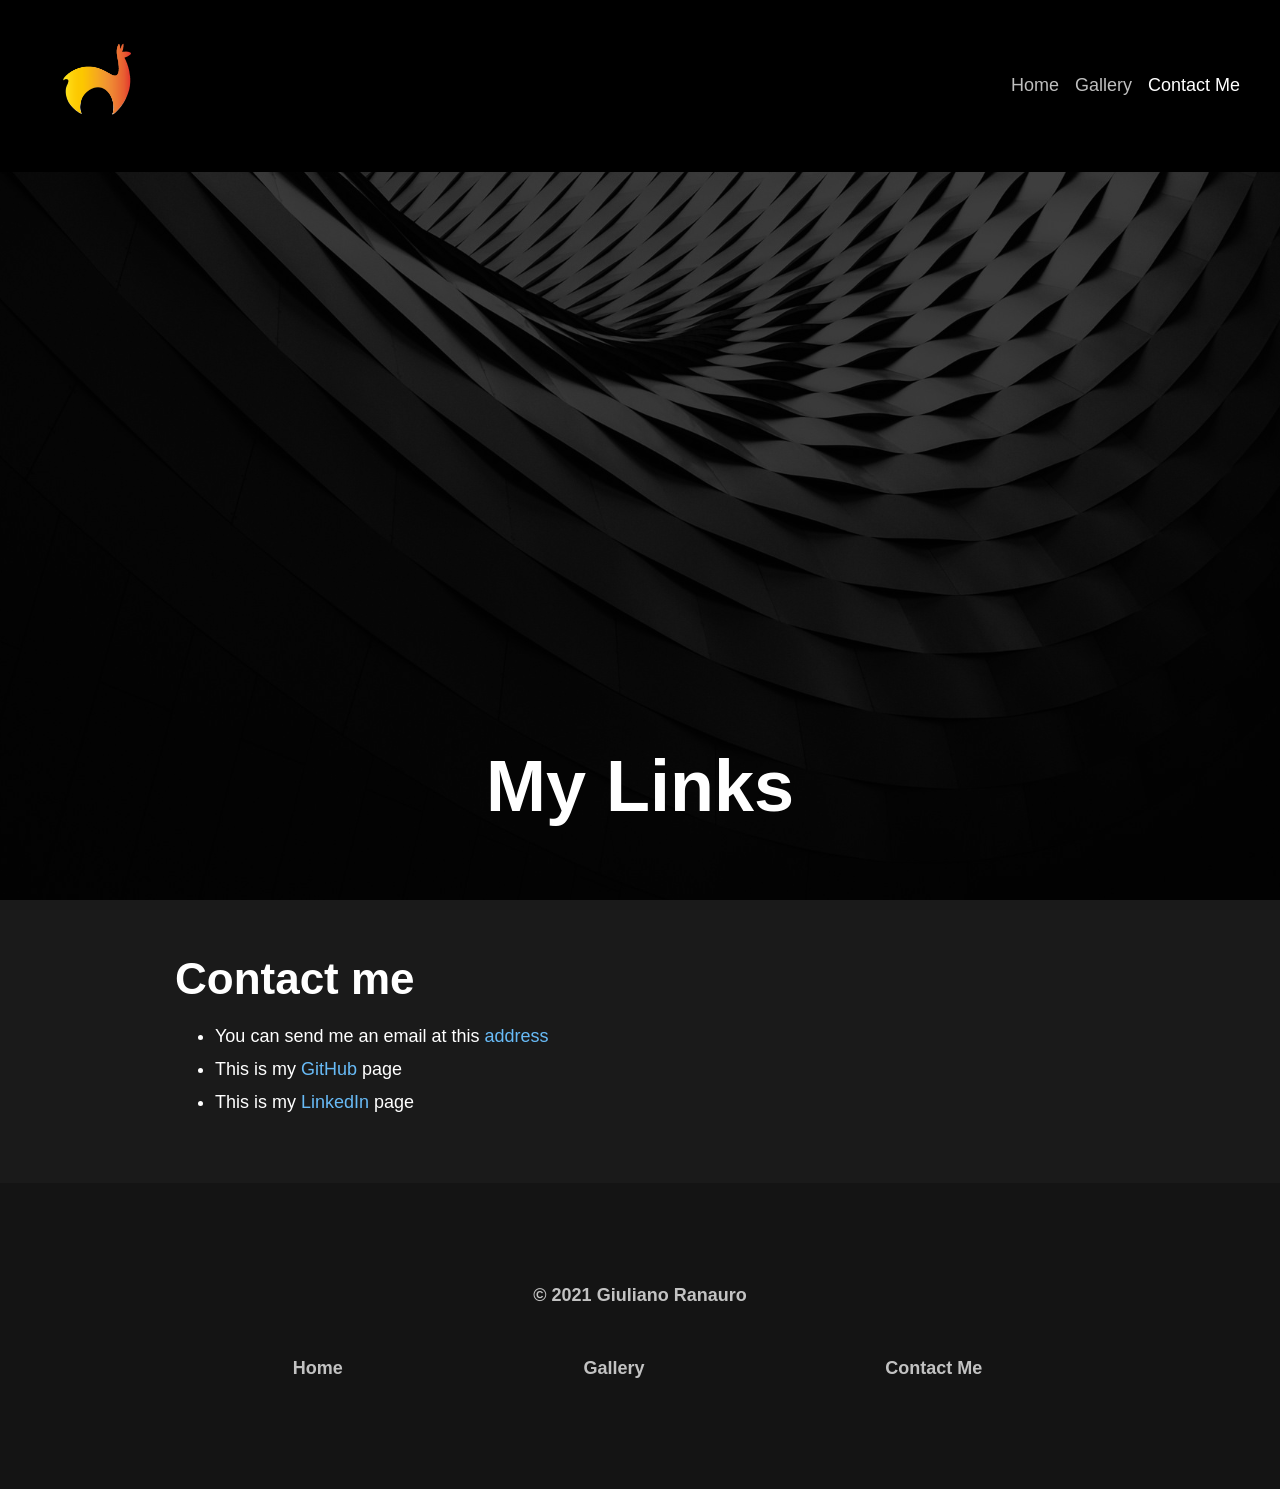
==== markdown/index.html @ 0b73de85 "contact static" ====
<!DOCTYPE html>
<html xmlns="http://www.w3.org/1999/xhtml" lang="en">

<head>

	<meta charset="utf-8" /> 
<meta http-equiv="Content-Type" content="text/html; charset=utf-8" />
		<meta name="robots" content="index, follow" />
		<meta name="generator" content="RapidWeaver" />
		 

	<!-- Meta tags -->
	<meta name="viewport" content="width=device-width, initial-scale=1.0, maximum-scale=1.0, user-scalable=0" />

	<title>Contact me</title>
	<link rel="stylesheet" type="text/css" media="all" href="../rw_common/themes/Climate/consolidated.css?rwcache=648413515" />
		
	    
</head>

<!-- This page was created with RapidWeaver from Realmac Software. http://www.realmacsoftware.com -->

<body>
	<div class="hero" id="hero">
        <nav class="navbar navbar-expand-lg">
            <a class="navbar-brand" href="http://giulianoranauro.com/"><img src="../rw_common/images/SiteIcon.png" width="1024" height="1024" alt="My Links"/>
                <span class="navbar-title">My Links</span>
            </a>
            <button class="navbar-toggler" type="button" data-toggle="collapse" data-target="#navbarNav" aria-controls="navbarNav" aria-expanded="false"
                aria-label="Toggle navigation">
                <span class="navbar-toggler-icon"></span>
            </button>
            <div class="collapse navbar-collapse" id="navbarNav">
                <ul class="navbar-nav ml-auto"><li class="nav-item"><a href="../" rel="" class="nav-link">Home</a></li><li class="nav-item"><a href="../photos/" rel="" class="nav-link">Gallery</a></li><li class="nav-item active"><a href="./" rel="" class="nav-link">Contact Me</a></li></ul>
            </div>
        </nav>

		<div class="hero-content" id="hero">
				<h1 class="hero-title">My Links</h1>
				<h2 class="hero-slogan"></h2>
		</div>

		<div class="hero-background"></div>
	</div>

	<main class="content">
		<div class="container py-5">
			<div class="row">
				<div class="col-sm-8 main">
					<h2 id="contactme">Contact me</h2>

<ul>
<li>You can send me an email at this <a href="ranaurogln.gmail.com">address</a></li>
<li>This is my <a href="https://github.com/follen99">GitHub</a> page</li>
<li>This is my <a href="https://www.linkedin.com/in/giuliano-ranauro-b28474190/">LinkedIn</a> page</li>
</ul>
                </div>

                <div class="col-sm-4 sidebar">
                    <h4></h4>
                    
                    
                </div>
			</div>
		</div>

		<div class="footer">
			<div class="container">
				<div class="row">
					<div class="col-sm-12">
						<div class="footer-content text-center">
							&copy; 2021 Giuliano Ranauro
						</div>

						<ul class="navbar-nav ml-auto"><li class="nav-item"><a href="../" rel="" class="nav-link">Home</a></li><li class="nav-item"><a href="../photos/" rel="" class="nav-link">Gallery</a></li><li class="nav-item active"><a href="./" rel="" class="nav-link">Contact Me</a></li></ul>
					</div>
				</div>
			</div>
		</div>
	</main>

	<script type="text/javascript" src="../rw_common/themes/Climate/js/main.js?rwcache=648413515"></script>
</body>

</html>
---- rw_common/themes/Climate/consolidated.css ----
@media only screen {a:link,a:visited{color:rgba(104,187,247,1.00)}a:active,a:hover{color:rgba(83,150,198,1.00)}.btn-primary:link,.form-input-button{color:#fff;background-color:rgba(104,187,247,1.00);border-color:rgba(104,187,247,1.00)}.btn-primary:active,.btn-primary:hover,.form-input-button:active,.form-input-button:hover{background-color:rgba(83,150,198,1.00);border-color:rgba(83,150,198,1.00)}.footer-content a,.navbar-nav .dropdown-menu a:link,.thumbnail-caption{color:rgba(104,187,247,1.00)}.album-title,h1,h2,h3,h4,h5,h6{color:rgba(255,255,255,1.00)}.album-title em,h1 em,h2 em,h3 em,h4 em,h5 em,h6 em{color:rgba(255,255,255,1.00)}.album-title:after,h1:after,h2:after,h3:after,h4:after,h5:after,h6:after{background-color:rgba(104,187,247,1.00)}.photo-background,body{background-color:rgba(26,26,26,1.00);color:rgba(255,255,255,1.00);font-size:18px}.sidebar{color:rgba(255,255,255,0.45)}.hero-overlay{background-color:rgba(0,0,0,0.75)}.hero-background:before{background-color:rgba(0,0,0,0.75)}.hero-title{color:rgba(255,255,255,1.00)}.hero-slogan{color:rgba(255,255,255,0.90)}.navbar{background-color:rgba(0,0,0,1.00)}.nav-link:link,.nav-link:visited{color:rgba(255,255,255,0.75)}.navbar-nav>.nav-item.active>.nav-link,.navbar-nav>.nav-item>.nav-link:hover{color:rgba(255,255,255,1.00)}.navbar-toggler-icon{background:url("data:image/svg+xml;charset=utf8,%3Csvg viewBox='0 0 30 30' xmlns='http://www.w3.org/2000/svg'%3E%3Cpath stroke='rgba(255,255,255,0.75)' stroke-width='2' stroke-linecap='round' stroke-miterlimit='10' d='M4 7h22M4 15h22M4 23h22'/%3E%3C/svg%3E")}.footer{background-color:rgba(20,20,20,1.00)}.footer a:active,.footer a:hover,.footer a:link,.footer a:visited,.footer-content{color:rgba(194,194,194,1.00)!important}.navbar .navbar-brand img {display: inline-block;}.hero-background {filter: saturate(0%);}.container {max-width: 960px;}}/*! * Bootstrap v4.0.0 (https://getbootstrap.com) * Copyright 2011-2018 The Bootstrap Authors * Copyright 2011-2018 Twitter, Inc. * Licensed under MIT (https://github.com/twbs/bootstrap/blob/master/LICENSE) */:root{--blue:#007bff;--indigo:#6610f2;--purple:#6f42c1;--pink:#e83e8c;--red:#dc3545;--orange:#fd7e14;--yellow:#ffc107;--green:#28a745;--teal:#20c997;--cyan:#17a2b8;--white:#fff;--gray:#6c757d;--gray-dark:#343a40;--primary:#007bff;--secondary:#6c757d;--success:#28a745;--info:#17a2b8;--warning:#ffc107;--danger:#dc3545;--light:#f8f9fa;--dark:#343a40;--breakpoint-xs:0;--breakpoint-sm:576px;--breakpoint-md:768px;--breakpoint-lg:992px;--breakpoint-xl:1200px;--font-family-sans-serif:-apple-system,BlinkMacSystemFont,"Segoe UI",Roboto,"Helvetica Neue",Arial,sans-serif,"Apple Color Emoji","Segoe UI Emoji","Segoe UI Symbol";--font-family-monospace:SFMono-Regular,Menlo,Monaco,Consolas,"Liberation Mono","Courier New",monospace}*,:after,:before{-webkit-box-sizing:border-box;box-sizing:border-box}html{font-family:sans-serif;line-height:1.15;-webkit-text-size-adjust:100%;-ms-text-size-adjust:100%;-ms-overflow-style:scrollbar;-webkit-tap-highlight-color:transparent}@-ms-viewport{width:device-width}article,aside,dialog,figcaption,figure,footer,header,hgroup,main,nav,section{display:block}body{margin:0;font-family:-apple-system,BlinkMacSystemFont,Segoe UI,Roboto,Helvetica Neue,Arial,sans-serif;font-size:1rem;font-weight:400;line-height:1.6;color:#fff;text-align:left;background-color:#000}[tabindex="-1"]:focus{outline:0!important}hr{-webkit-box-sizing:content-box;box-sizing:content-box;height:0;overflow:visible}h1,h2,h3,h4,h5,h6{margin-top:0;margin-bottom:.66666667rem}p{margin-top:0;margin-bottom:1rem}abbr[data-original-title],abbr[title]{text-decoration:underline;-webkit-text-decoration:underline dotted;text-decoration:underline dotted;cursor:help;border-bottom:0}address{font-style:normal;line-height:inherit}address,dl,ol,ul{margin-bottom:1rem}dl,ol,ul{margin-top:0}ol ol,ol ul,ul ol,ul ul{margin-bottom:0}dt{font-weight:600}dd{margin-bottom:.5rem;margin-left:0}blockquote{margin:0 0 1rem}dfn{font-style:italic}b,strong{font-weight:bolder}small{font-size:80%}sub,sup{position:relative;font-size:75%;line-height:0;vertical-align:baseline}sub{bottom:-.25em}sup{top:-.5em}a{color:#007bff;text-decoration:none;background-color:transparent;-webkit-text-decoration-skip:objects}a:hover{color:#0056b3;text-decoration:underline}a:not([href]):not([tabindex]),a:not([href]):not([tabindex]):focus,a:not([href]):not([tabindex]):hover{color:inherit;text-decoration:none}a:not([href]):not([tabindex]):focus{outline:0}code,kbd,pre,samp{font-family:monospace,monospace;font-size:1em}pre{margin-top:0;margin-bottom:1rem;overflow:auto;-ms-overflow-style:scrollbar}figure{margin:0 0 1rem}img{vertical-align:middle;border-style:none}svg:not(:root){overflow:hidden}table{border-collapse:collapse}caption{padding-top:.75rem;padding-bottom:.75rem;color:#6c757d;text-align:left;caption-side:bottom}th{text-align:inherit}label{display:inline-block;margin-bottom:.5rem}button{border-radius:0}button:focus{outline:1px dotted;outline:5px auto -webkit-focus-ring-color}button,input,optgroup,select,textarea{margin:0;font-family:inherit;font-size:inherit;line-height:inherit}button,input{overflow:visible}button,select{text-transform:none}[type=reset],[type=submit],button,html [type=button]{-webkit-appearance:button}[type=button]::-moz-focus-inner,[type=reset]::-moz-focus-inner,[type=submit]::-moz-focus-inner,button::-moz-focus-inner{padding:0;border-style:none}input[type=checkbox],input[type=radio]{-webkit-box-sizing:border-box;box-sizing:border-box;padding:0}input[type=date],input[type=datetime-local],input[type=month],input[type=time]{-webkit-appearance:listbox}textarea{overflow:auto;resize:vertical}fieldset{min-width:0;padding:0;margin:0;border:0}legend{display:block;width:100%;max-width:100%;padding:0;margin-bottom:.5rem;font-size:1.5rem;line-height:inherit;color:inherit;white-space:normal}progress{vertical-align:baseline}[type=number]::-webkit-inner-spin-button,[type=number]::-webkit-outer-spin-button{height:auto}[type=search]{outline-offset:-2px;-webkit-appearance:none}[type=search]::-webkit-search-cancel-button,[type=search]::-webkit-search-decoration{-webkit-appearance:none}::-webkit-file-upload-button{font:inherit;-webkit-appearance:button}output{display:inline-block}summary{display:list-item;cursor:pointer}template{display:none}[hidden]{display:none!important}.album-title,.blog-entry .blog-entry-title,.h1,.h2,.h3,.h4,.h5,.h6,.photo-background .photo-navigation .photo-title,h1,h2,h3,h4,h5,h6{margin-bottom:.66666667rem;font-family:inherit;font-weight:600;line-height:1.4;color:inherit}.h1,h1{font-size:4.5rem}.album-title,.blog-entry .blog-entry-title,.h2,.photo-background .photo-navigation .photo-title,h2{font-size:2.75rem}.h3,h3{font-size:2rem}.h4,h4{font-size:1.5rem}.h5,.h6,h5,h6{font-size:1rem}.album-description,.lead,.photo-background .photo-navigation .photo-caption{font-size:1.5rem;font-weight:300}.display-1{font-size:6rem}.display-1,.display-2{font-weight:300;line-height:1.4}.display-2{font-size:5.5rem}.display-3{font-size:4.5rem}.display-3,.display-4{font-weight:300;line-height:1.4}.display-4{font-size:3.5rem}hr{margin-top:1rem;margin-bottom:1rem;border:0;border-top:1px solid #404040}.small,small{font-size:80%;font-weight:400}.mark,mark{padding:.2em;background-color:#fcf8e3}.list-inline,.list-unstyled{padding-left:0;list-style:none}.list-inline-item{display:inline-block}.list-inline-item:not(:last-child){margin-right:.5rem}.initialism{font-size:90%;text-transform:uppercase}.blockquote{margin-bottom:1rem;font-size:1.25rem}.blockquote-footer{display:block;font-size:80%;color:#6c757d}.blockquote-footer:before{content:"\2014   \A0"}.album-wrapper .thumbnail-wrap .thumbnail-frame>a>img,.blog-entry img,.img-fluid,.img-thumbnail,img{max-width:100%;height:auto}.img-thumbnail{padding:.25rem;background-color:#000;border:1px solid #dee2e6;border-radius:.25rem}.figure{display:inline-block}.figure-img{margin-bottom:.5rem;line-height:1}.figure-caption{font-size:90%;color:#6c757d}code,kbd,pre,samp{font-family:SFMono-Regular,Menlo,Monaco,Consolas,Liberation Mono,Courier New,monospace}code{font-size:87.5%;color:#e83e8c;word-break:break-word}a>code{color:inherit}kbd{padding:.2rem .4rem;font-size:87.5%;color:#fff;background-color:#212529;border-radius:.2rem}kbd kbd{padding:0;font-size:100%;font-weight:600}pre{display:block;font-size:87.5%;color:#212529}pre code{font-size:inherit;color:inherit;word-break:normal}.pre-scrollable{max-height:340px;overflow-y:scroll}.container{width:100%;padding-right:15px;padding-left:15px;margin-right:auto;margin-left:auto}@media (min-width:576px){.container{max-width:540px}}@media (min-width:768px){.container{max-width:720px}}@media (min-width:992px){.container{max-width:880px}}@media (min-width:1200px){.container{max-width:980px}}.container-fluid{width:100%;padding-right:15px;padding-left:15px;margin-right:auto;margin-left:auto}.row{display:-webkit-box;display:-ms-flexbox;display:flex;-ms-flex-wrap:wrap;flex-wrap:wrap;margin-right:-15px;margin-left:-15px}.no-gutters{margin-right:0;margin-left:0}.no-gutters>.col,.no-gutters>[class*=col-]{padding-right:0;padding-left:0}.col,.col-1,.col-2,.col-3,.col-4,.col-5,.col-6,.col-7,.col-8,.col-9,.col-10,.col-11,.col-12,.col-auto,.col-lg,.col-lg-1,.col-lg-2,.col-lg-3,.col-lg-4,.col-lg-5,.col-lg-6,.col-lg-7,.col-lg-8,.col-lg-9,.col-lg-10,.col-lg-11,.col-lg-12,.col-lg-auto,.col-md,.col-md-1,.col-md-2,.col-md-3,.col-md-4,.col-md-5,.col-md-6,.col-md-7,.col-md-8,.col-md-9,.col-md-10,.col-md-11,.col-md-12,.col-md-auto,.col-sm,.col-sm-1,.col-sm-2,.col-sm-3,.col-sm-4,.col-sm-5,.col-sm-6,.col-sm-7,.col-sm-8,.col-sm-9,.col-sm-10,.col-sm-11,.col-sm-12,.col-sm-auto,.col-xl,.col-xl-1,.col-xl-2,.col-xl-3,.col-xl-4,.col-xl-5,.col-xl-6,.col-xl-7,.col-xl-8,.col-xl-9,.col-xl-10,.col-xl-11,.col-xl-12,.col-xl-auto,.form-select-field{position:relative;width:100%;min-height:1px;padding-right:15px;padding-left:15px}.col{-ms-flex-preferred-size:0;flex-basis:0;-webkit-box-flex:1;-ms-flex-positive:1;flex-grow:1;max-width:100%}.col-auto{-ms-flex:0 0 auto;flex:0 0 auto;width:auto;max-width:none}.col-1,.col-auto{-webkit-box-flex:0}.col-1{-ms-flex:0 0 8.33333333%;flex:0 0 8.33333333%;max-width:8.33333333%}.col-2{-ms-flex:0 0 16.66666667%;flex:0 0 16.66666667%;max-width:16.66666667%}.col-2,.col-3{-webkit-box-flex:0}.col-3{-ms-flex:0 0 25%;flex:0 0 25%;max-width:25%}.col-4{-ms-flex:0 0 33.33333333%;flex:0 0 33.33333333%;max-width:33.33333333%}.col-4,.col-5{-webkit-box-flex:0}.col-5{-ms-flex:0 0 41.66666667%;flex:0 0 41.66666667%;max-width:41.66666667%}.col-6{-ms-flex:0 0 50%;flex:0 0 50%;max-width:50%}.col-6,.col-7{-webkit-box-flex:0}.col-7{-ms-flex:0 0 58.33333333%;flex:0 0 58.33333333%;max-width:58.33333333%}.col-8{-ms-flex:0 0 66.66666667%;flex:0 0 66.66666667%;max-width:66.66666667%}.col-8,.col-9{-webkit-box-flex:0}.col-9{-ms-flex:0 0 75%;flex:0 0 75%;max-width:75%}.col-10{-ms-flex:0 0 83.33333333%;flex:0 0 83.33333333%;max-width:83.33333333%}.col-10,.col-11{-webkit-box-flex:0}.col-11{-ms-flex:0 0 91.66666667%;flex:0 0 91.66666667%;max-width:91.66666667%}.col-12{-webkit-box-flex:0;-ms-flex:0 0 100%;flex:0 0 100%;max-width:100%}.order-first{-webkit-box-ordinal-group:0;-ms-flex-order:-1;order:-1}.order-last{-webkit-box-ordinal-group:14;-ms-flex-order:13;order:13}.order-0{-webkit-box-ordinal-group:1;-ms-flex-order:0;order:0}.order-1{-webkit-box-ordinal-group:2;-ms-flex-order:1;order:1}.order-2{-webkit-box-ordinal-group:3;-ms-flex-order:2;order:2}.order-3{-webkit-box-ordinal-group:4;-ms-flex-order:3;order:3}.order-4{-webkit-box-ordinal-group:5;-ms-flex-order:4;order:4}.order-5{-webkit-box-ordinal-group:6;-ms-flex-order:5;order:5}.order-6{-webkit-box-ordinal-group:7;-ms-flex-order:6;order:6}.order-7{-webkit-box-ordinal-group:8;-ms-flex-order:7;order:7}.order-8{-webkit-box-ordinal-group:9;-ms-flex-order:8;order:8}.order-9{-webkit-box-ordinal-group:10;-ms-flex-order:9;order:9}.order-10{-webkit-box-ordinal-group:11;-ms-flex-order:10;order:10}.order-11{-webkit-box-ordinal-group:12;-ms-flex-order:11;order:11}.order-12{-webkit-box-ordinal-group:13;-ms-flex-order:12;order:12}.offset-1{margin-left:8.33333333%}.offset-2{margin-left:16.66666667%}.offset-3{margin-left:25%}.offset-4{margin-left:33.33333333%}.offset-5{margin-left:41.66666667%}.offset-6{margin-left:50%}.offset-7{margin-left:58.33333333%}.offset-8{margin-left:66.66666667%}.offset-9{margin-left:75%}.offset-10{margin-left:83.33333333%}.offset-11{margin-left:91.66666667%}@media (min-width:576px){.col-sm{-ms-flex-preferred-size:0;flex-basis:0;-webkit-box-flex:1;-ms-flex-positive:1;flex-grow:1;max-width:100%}.col-sm-auto{-webkit-box-flex:0;-ms-flex:0 0 auto;flex:0 0 auto;width:auto;max-width:none}.col-sm-1{-webkit-box-flex:0;-ms-flex:0 0 8.33333333%;flex:0 0 8.33333333%;max-width:8.33333333%}.col-sm-2{-webkit-box-flex:0;-ms-flex:0 0 16.66666667%;flex:0 0 16.66666667%;max-width:16.66666667%}.col-sm-3{-webkit-box-flex:0;-ms-flex:0 0 25%;flex:0 0 25%;max-width:25%}.col-sm-4{-webkit-box-flex:0;-ms-flex:0 0 33.33333333%;flex:0 0 33.33333333%;max-width:33.33333333%}.col-sm-5{-webkit-box-flex:0;-ms-flex:0 0 41.66666667%;flex:0 0 41.66666667%;max-width:41.66666667%}.col-sm-6,.form-select-field{-webkit-box-flex:0;-ms-flex:0 0 50%;flex:0 0 50%;max-width:50%}.col-sm-7{-webkit-box-flex:0;-ms-flex:0 0 58.33333333%;flex:0 0 58.33333333%;max-width:58.33333333%}.col-sm-8{-webkit-box-flex:0;-ms-flex:0 0 66.66666667%;flex:0 0 66.66666667%;max-width:66.66666667%}.col-sm-9{-webkit-box-flex:0;-ms-flex:0 0 75%;flex:0 0 75%;max-width:75%}.col-sm-10{-webkit-box-flex:0;-ms-flex:0 0 83.33333333%;flex:0 0 83.33333333%;max-width:83.33333333%}.col-sm-11{-webkit-box-flex:0;-ms-flex:0 0 91.66666667%;flex:0 0 91.66666667%;max-width:91.66666667%}.col-sm-12{-webkit-box-flex:0;-ms-flex:0 0 100%;flex:0 0 100%;max-width:100%}.order-sm-first{-webkit-box-ordinal-group:0;-ms-flex-order:-1;order:-1}.order-sm-last{-webkit-box-ordinal-group:14;-ms-flex-order:13;order:13}.order-sm-0{-webkit-box-ordinal-group:1;-ms-flex-order:0;order:0}.order-sm-1{-webkit-box-ordinal-group:2;-ms-flex-order:1;order:1}.order-sm-2{-webkit-box-ordinal-group:3;-ms-flex-order:2;order:2}.order-sm-3{-webkit-box-ordinal-group:4;-ms-flex-order:3;order:3}.order-sm-4{-webkit-box-ordinal-group:5;-ms-flex-order:4;order:4}.order-sm-5{-webkit-box-ordinal-group:6;-ms-flex-order:5;order:5}.order-sm-6{-webkit-box-ordinal-group:7;-ms-flex-order:6;order:6}.order-sm-7{-webkit-box-ordinal-group:8;-ms-flex-order:7;order:7}.order-sm-8{-webkit-box-ordinal-group:9;-ms-flex-order:8;order:8}.order-sm-9{-webkit-box-ordinal-group:10;-ms-flex-order:9;order:9}.order-sm-10{-webkit-box-ordinal-group:11;-ms-flex-order:10;order:10}.order-sm-11{-webkit-box-ordinal-group:12;-ms-flex-order:11;order:11}.order-sm-12{-webkit-box-ordinal-group:13;-ms-flex-order:12;order:12}.offset-sm-0{margin-left:0}.offset-sm-1{margin-left:8.33333333%}.offset-sm-2{margin-left:16.66666667%}.offset-sm-3{margin-left:25%}.offset-sm-4{margin-left:33.33333333%}.offset-sm-5{margin-left:41.66666667%}.offset-sm-6{margin-left:50%}.offset-sm-7{margin-left:58.33333333%}.offset-sm-8{margin-left:66.66666667%}.offset-sm-9{margin-left:75%}.offset-sm-10{margin-left:83.33333333%}.offset-sm-11{margin-left:91.66666667%}}@media (min-width:768px){.col-md{-ms-flex-preferred-size:0;flex-basis:0;-webkit-box-flex:1;-ms-flex-positive:1;flex-grow:1;max-width:100%}.col-md-auto{-webkit-box-flex:0;-ms-flex:0 0 auto;flex:0 0 auto;width:auto;max-width:none}.col-md-1{-webkit-box-flex:0;-ms-flex:0 0 8.33333333%;flex:0 0 8.33333333%;max-width:8.33333333%}.col-md-2{-webkit-box-flex:0;-ms-flex:0 0 16.66666667%;flex:0 0 16.66666667%;max-width:16.66666667%}.col-md-3{-webkit-box-flex:0;-ms-flex:0 0 25%;flex:0 0 25%;max-width:25%}.col-md-4{-webkit-box-flex:0;-ms-flex:0 0 33.33333333%;flex:0 0 33.33333333%;max-width:33.33333333%}.col-md-5{-webkit-box-flex:0;-ms-flex:0 0 41.66666667%;flex:0 0 41.66666667%;max-width:41.66666667%}.col-md-6{-webkit-box-flex:0;-ms-flex:0 0 50%;flex:0 0 50%;max-width:50%}.col-md-7{-webkit-box-flex:0;-ms-flex:0 0 58.33333333%;flex:0 0 58.33333333%;max-width:58.33333333%}.col-md-8{-webkit-box-flex:0;-ms-flex:0 0 66.66666667%;flex:0 0 66.66666667%;max-width:66.66666667%}.col-md-9{-webkit-box-flex:0;-ms-flex:0 0 75%;flex:0 0 75%;max-width:75%}.col-md-10{-webkit-box-flex:0;-ms-flex:0 0 83.33333333%;flex:0 0 83.33333333%;max-width:83.33333333%}.col-md-11{-webkit-box-flex:0;-ms-flex:0 0 91.66666667%;flex:0 0 91.66666667%;max-width:91.66666667%}.col-md-12{-webkit-box-flex:0;-ms-flex:0 0 100%;flex:0 0 100%;max-width:100%}.order-md-first{-webkit-box-ordinal-group:0;-ms-flex-order:-1;order:-1}.order-md-last{-webkit-box-ordinal-group:14;-ms-flex-order:13;order:13}.order-md-0{-webkit-box-ordinal-group:1;-ms-flex-order:0;order:0}.order-md-1{-webkit-box-ordinal-group:2;-ms-flex-order:1;order:1}.order-md-2{-webkit-box-ordinal-group:3;-ms-flex-order:2;order:2}.order-md-3{-webkit-box-ordinal-group:4;-ms-flex-order:3;order:3}.order-md-4{-webkit-box-ordinal-group:5;-ms-flex-order:4;order:4}.order-md-5{-webkit-box-ordinal-group:6;-ms-flex-order:5;order:5}.order-md-6{-webkit-box-ordinal-group:7;-ms-flex-order:6;order:6}.order-md-7{-webkit-box-ordinal-group:8;-ms-flex-order:7;order:7}.order-md-8{-webkit-box-ordinal-group:9;-ms-flex-order:8;order:8}.order-md-9{-webkit-box-ordinal-group:10;-ms-flex-order:9;order:9}.order-md-10{-webkit-box-ordinal-group:11;-ms-flex-order:10;order:10}.order-md-11{-webkit-box-ordinal-group:12;-ms-flex-order:11;order:11}.order-md-12{-webkit-box-ordinal-group:13;-ms-flex-order:12;order:12}.offset-md-0{margin-left:0}.offset-md-1{margin-left:8.33333333%}.offset-md-2{margin-left:16.66666667%}.offset-md-3{margin-left:25%}.offset-md-4{margin-left:33.33333333%}.offset-md-5{margin-left:41.66666667%}.offset-md-6{margin-left:50%}.offset-md-7{margin-left:58.33333333%}.offset-md-8{margin-left:66.66666667%}.offset-md-9{margin-left:75%}.offset-md-10{margin-left:83.33333333%}.offset-md-11{margin-left:91.66666667%}}@media (min-width:992px){.col-lg{-ms-flex-preferred-size:0;flex-basis:0;-webkit-box-flex:1;-ms-flex-positive:1;flex-grow:1;max-width:100%}.col-lg-auto{-webkit-box-flex:0;-ms-flex:0 0 auto;flex:0 0 auto;width:auto;max-width:none}.col-lg-1{-webkit-box-flex:0;-ms-flex:0 0 8.33333333%;flex:0 0 8.33333333%;max-width:8.33333333%}.col-lg-2{-webkit-box-flex:0;-ms-flex:0 0 16.66666667%;flex:0 0 16.66666667%;max-width:16.66666667%}.col-lg-3{-webkit-box-flex:0;-ms-flex:0 0 25%;flex:0 0 25%;max-width:25%}.col-lg-4{-webkit-box-flex:0;-ms-flex:0 0 33.33333333%;flex:0 0 33.33333333%;max-width:33.33333333%}.col-lg-5{-webkit-box-flex:0;-ms-flex:0 0 41.66666667%;flex:0 0 41.66666667%;max-width:41.66666667%}.col-lg-6{-webkit-box-flex:0;-ms-flex:0 0 50%;flex:0 0 50%;max-width:50%}.col-lg-7{-webkit-box-flex:0;-ms-flex:0 0 58.33333333%;flex:0 0 58.33333333%;max-width:58.33333333%}.col-lg-8{-webkit-box-flex:0;-ms-flex:0 0 66.66666667%;flex:0 0 66.66666667%;max-width:66.66666667%}.col-lg-9{-webkit-box-flex:0;-ms-flex:0 0 75%;flex:0 0 75%;max-width:75%}.col-lg-10{-webkit-box-flex:0;-ms-flex:0 0 83.33333333%;flex:0 0 83.33333333%;max-width:83.33333333%}.col-lg-11{-webkit-box-flex:0;-ms-flex:0 0 91.66666667%;flex:0 0 91.66666667%;max-width:91.66666667%}.col-lg-12{-webkit-box-flex:0;-ms-flex:0 0 100%;flex:0 0 100%;max-width:100%}.order-lg-first{-webkit-box-ordinal-group:0;-ms-flex-order:-1;order:-1}.order-lg-last{-webkit-box-ordinal-group:14;-ms-flex-order:13;order:13}.order-lg-0{-webkit-box-ordinal-group:1;-ms-flex-order:0;order:0}.order-lg-1{-webkit-box-ordinal-group:2;-ms-flex-order:1;order:1}.order-lg-2{-webkit-box-ordinal-group:3;-ms-flex-order:2;order:2}.order-lg-3{-webkit-box-ordinal-group:4;-ms-flex-order:3;order:3}.order-lg-4{-webkit-box-ordinal-group:5;-ms-flex-order:4;order:4}.order-lg-5{-webkit-box-ordinal-group:6;-ms-flex-order:5;order:5}.order-lg-6{-webkit-box-ordinal-group:7;-ms-flex-order:6;order:6}.order-lg-7{-webkit-box-ordinal-group:8;-ms-flex-order:7;order:7}.order-lg-8{-webkit-box-ordinal-group:9;-ms-flex-order:8;order:8}.order-lg-9{-webkit-box-ordinal-group:10;-ms-flex-order:9;order:9}.order-lg-10{-webkit-box-ordinal-group:11;-ms-flex-order:10;order:10}.order-lg-11{-webkit-box-ordinal-group:12;-ms-flex-order:11;order:11}.order-lg-12{-webkit-box-ordinal-group:13;-ms-flex-order:12;order:12}.offset-lg-0{margin-left:0}.offset-lg-1{margin-left:8.33333333%}.offset-lg-2{margin-left:16.66666667%}.offset-lg-3{margin-left:25%}.offset-lg-4{margin-left:33.33333333%}.offset-lg-5{margin-left:41.66666667%}.offset-lg-6{margin-left:50%}.offset-lg-7{margin-left:58.33333333%}.offset-lg-8{margin-left:66.66666667%}.offset-lg-9{margin-left:75%}.offset-lg-10{margin-left:83.33333333%}.offset-lg-11{margin-left:91.66666667%}}@media (min-width:1200px){.col-xl{-ms-flex-preferred-size:0;flex-basis:0;-webkit-box-flex:1;-ms-flex-positive:1;flex-grow:1;max-width:100%}.col-xl-auto{-webkit-box-flex:0;-ms-flex:0 0 auto;flex:0 0 auto;width:auto;max-width:none}.col-xl-1{-webkit-box-flex:0;-ms-flex:0 0 8.33333333%;flex:0 0 8.33333333%;max-width:8.33333333%}.col-xl-2{-webkit-box-flex:0;-ms-flex:0 0 16.66666667%;flex:0 0 16.66666667%;max-width:16.66666667%}.col-xl-3{-webkit-box-flex:0;-ms-flex:0 0 25%;flex:0 0 25%;max-width:25%}.col-xl-4{-webkit-box-flex:0;-ms-flex:0 0 33.33333333%;flex:0 0 33.33333333%;max-width:33.33333333%}.col-xl-5{-webkit-box-flex:0;-ms-flex:0 0 41.66666667%;flex:0 0 41.66666667%;max-width:41.66666667%}.col-xl-6{-webkit-box-flex:0;-ms-flex:0 0 50%;flex:0 0 50%;max-width:50%}.col-xl-7{-webkit-box-flex:0;-ms-flex:0 0 58.33333333%;flex:0 0 58.33333333%;max-width:58.33333333%}.col-xl-8{-webkit-box-flex:0;-ms-flex:0 0 66.66666667%;flex:0 0 66.66666667%;max-width:66.66666667%}.col-xl-9{-webkit-box-flex:0;-ms-flex:0 0 75%;flex:0 0 75%;max-width:75%}.col-xl-10{-webkit-box-flex:0;-ms-flex:0 0 83.33333333%;flex:0 0 83.33333333%;max-width:83.33333333%}.col-xl-11{-webkit-box-flex:0;-ms-flex:0 0 91.66666667%;flex:0 0 91.66666667%;max-width:91.66666667%}.col-xl-12{-webkit-box-flex:0;-ms-flex:0 0 100%;flex:0 0 100%;max-width:100%}.order-xl-first{-webkit-box-ordinal-group:0;-ms-flex-order:-1;order:-1}.order-xl-last{-webkit-box-ordinal-group:14;-ms-flex-order:13;order:13}.order-xl-0{-webkit-box-ordinal-group:1;-ms-flex-order:0;order:0}.order-xl-1{-webkit-box-ordinal-group:2;-ms-flex-order:1;order:1}.order-xl-2{-webkit-box-ordinal-group:3;-ms-flex-order:2;order:2}.order-xl-3{-webkit-box-ordinal-group:4;-ms-flex-order:3;order:3}.order-xl-4{-webkit-box-ordinal-group:5;-ms-flex-order:4;order:4}.order-xl-5{-webkit-box-ordinal-group:6;-ms-flex-order:5;order:5}.order-xl-6{-webkit-box-ordinal-group:7;-ms-flex-order:6;order:6}.order-xl-7{-webkit-box-ordinal-group:8;-ms-flex-order:7;order:7}.order-xl-8{-webkit-box-ordinal-group:9;-ms-flex-order:8;order:8}.order-xl-9{-webkit-box-ordinal-group:10;-ms-flex-order:9;order:9}.order-xl-10{-webkit-box-ordinal-group:11;-ms-flex-order:10;order:10}.order-xl-11{-webkit-box-ordinal-group:12;-ms-flex-order:11;order:11}.order-xl-12{-webkit-box-ordinal-group:13;-ms-flex-order:12;order:12}.offset-xl-0{margin-left:0}.offset-xl-1{margin-left:8.33333333%}.offset-xl-2{margin-left:16.66666667%}.offset-xl-3{margin-left:25%}.offset-xl-4{margin-left:33.33333333%}.offset-xl-5{margin-left:41.66666667%}.offset-xl-6{margin-left:50%}.offset-xl-7{margin-left:58.33333333%}.offset-xl-8{margin-left:66.66666667%}.offset-xl-9{margin-left:75%}.offset-xl-10{margin-left:83.33333333%}.offset-xl-11{margin-left:91.66666667%}}.table{width:100%;max-width:100%;margin-bottom:1rem;background-color:transparent}.table td,.table th{padding:.75rem;vertical-align:top;border-top:1px solid #dee2e6}.table thead th{vertical-align:bottom;border-bottom:2px solid #dee2e6}.table tbody+tbody{border-top:2px solid #dee2e6}.table .table{background-color:#000}.table-sm td,.table-sm th{padding:.3rem}.table-bordered,.table-bordered td,.table-bordered th{border:1px solid #dee2e6}.table-bordered thead td,.table-bordered thead th{border-bottom-width:2px}.table-striped tbody tr:nth-of-type(odd){background-color:rgba(0,0,0,.05)}.table-hover tbody tr:hover{background-color:rgba(0,0,0,.075)}.table-primary,.table-primary>td,.table-primary>th{background-color:#b8daff}.table-hover .table-primary:hover,.table-hover .table-primary:hover>td,.table-hover .table-primary:hover>th{background-color:#9fcdff}.table-secondary,.table-secondary>td,.table-secondary>th{background-color:#d6d8db}.table-hover .table-secondary:hover,.table-hover .table-secondary:hover>td,.table-hover .table-secondary:hover>th{background-color:#c8cbcf}.table-success,.table-success>td,.table-success>th{background-color:#c3e6cb}.table-hover .table-success:hover,.table-hover .table-success:hover>td,.table-hover .table-success:hover>th{background-color:#b1dfbb}.table-info,.table-info>td,.table-info>th{background-color:#bee5eb}.table-hover .table-info:hover,.table-hover .table-info:hover>td,.table-hover .table-info:hover>th{background-color:#abdde5}.table-warning,.table-warning>td,.table-warning>th{background-color:#ffeeba}.table-hover .table-warning:hover,.table-hover .table-warning:hover>td,.table-hover .table-warning:hover>th{background-color:#ffe8a1}.table-danger,.table-danger>td,.table-danger>th{background-color:#f5c6cb}.table-hover .table-danger:hover,.table-hover .table-danger:hover>td,.table-hover .table-danger:hover>th{background-color:#f1b0b7}.table-light,.table-light>td,.table-light>th{background-color:#fdfdfe}.table-hover .table-light:hover,.table-hover .table-light:hover>td,.table-hover .table-light:hover>th{background-color:#ececf6}.table-dark,.table-dark>td,.table-dark>th{background-color:#c6c8ca}.table-hover .table-dark:hover,.table-hover .table-dark:hover>td,.table-hover .table-dark:hover>th{background-color:#b9bbbe}.table-active,.table-active>td,.table-active>th,.table-hover .table-active:hover,.table-hover .table-active:hover>td,.table-hover .table-active:hover>th{background-color:rgba(0,0,0,.075)}.table .thead-dark th{color:#000;background-color:#212529;border-color:#32383e}.table .thead-light th{color:#495057;background-color:#e9ecef;border-color:#dee2e6}.table-dark{color:#000;background-color:#212529}.table-dark td,.table-dark th,.table-dark thead th{border-color:#32383e}.table-dark.table-bordered{border:0}.table-dark.table-striped tbody tr:nth-of-type(odd){background-color:hsla(0,0%,100%,.05)}.table-dark.table-hover tbody tr:hover{background-color:hsla(0,0%,100%,.075)}@media (max-width:575.98px){.table-responsive-sm{display:block;width:100%;overflow-x:auto;-webkit-overflow-scrolling:touch;-ms-overflow-style:-ms-autohiding-scrollbar}.table-responsive-sm>.table-bordered{border:0}}@media (max-width:767.98px){.table-responsive-md{display:block;width:100%;overflow-x:auto;-webkit-overflow-scrolling:touch;-ms-overflow-style:-ms-autohiding-scrollbar}.table-responsive-md>.table-bordered{border:0}}@media (max-width:991.98px){.table-responsive-lg{display:block;width:100%;overflow-x:auto;-webkit-overflow-scrolling:touch;-ms-overflow-style:-ms-autohiding-scrollbar}.table-responsive-lg>.table-bordered{border:0}}@media (max-width:1199.98px){.table-responsive-xl{display:block;width:100%;overflow-x:auto;-webkit-overflow-scrolling:touch;-ms-overflow-style:-ms-autohiding-scrollbar}.table-responsive-xl>.table-bordered{border:0}}.table-responsive{display:block;width:100%;overflow-x:auto;-webkit-overflow-scrolling:touch;-ms-overflow-style:-ms-autohiding-scrollbar}.table-responsive>.table-bordered{border:0}.form-control,.form-input-field,.form-select-field{display:block;width:100%;padding:.375rem .75rem;font-size:1rem;line-height:1.6;color:#495057;background-color:#fff;background-clip:padding-box;border:1px solid #000;border-radius:.25rem;-webkit-transition:border-color .15s ease-in-out,-webkit-box-shadow .15s ease-in-out;transition:border-color .15s ease-in-out,-webkit-box-shadow .15s ease-in-out;transition:border-color .15s ease-in-out,box-shadow .15s ease-in-out;transition:border-color .15s ease-in-out,box-shadow .15s ease-in-out,-webkit-box-shadow .15s ease-in-out}.form-control::-ms-expand,.form-input-field::-ms-expand,.form-select-field::-ms-expand{background-color:transparent;border:0}.form-control:focus,.form-input-field:focus,.form-select-field:focus{color:#495057;background-color:#fff;border-color:#80bdff;outline:0;-webkit-box-shadow:0 0 0 .2rem rgba(0,123,255,.25);box-shadow:0 0 0 .2rem rgba(0,123,255,.25)}.form-control::-webkit-input-placeholder,.form-input-field::-webkit-input-placeholder,.form-select-field::-webkit-input-placeholder{color:#6c757d;opacity:1}.form-control:-ms-input-placeholder,.form-control::-ms-input-placeholder,.form-input-field:-ms-input-placeholder,.form-input-field::-ms-input-placeholder,.form-select-field:-ms-input-placeholder,.form-select-field::-ms-input-placeholder{color:#6c757d;opacity:1}.form-control::placeholder,.form-input-field::placeholder,.form-select-field::placeholder{color:#6c757d;opacity:1}.form-control:disabled,.form-control[readonly],.form-input-field:disabled,.form-select-field:disabled,[readonly].form-input-field,[readonly].form-select-field{background-color:#e9ecef;opacity:1}select.form-control:not([size]):not([multiple]),select.form-input-field:not([size]):not([multiple]),select.form-select-field:not([size]):not([multiple]){height:calc(2.35rem + 2px)}select.form-control:focus::-ms-value,select.form-input-field:focus::-ms-value,select.form-select-field:focus::-ms-value{color:#495057;background-color:#fff}.form-control-file,.form-control-range{display:block;width:100%}.col-form-label{padding-top:calc(.375rem + 1px);padding-bottom:calc(.375rem + 1px);margin-bottom:0;font-size:inherit;line-height:1.6}.col-form-label-lg{padding-top:calc(.5rem + 1px);padding-bottom:calc(.5rem + 1px);font-size:1.25rem;line-height:1.5}.col-form-label-sm{padding-top:calc(.25rem + 1px);padding-bottom:calc(.25rem + 1px);font-size:.875rem;line-height:1.5}.form-control-plaintext{display:block;width:100%;padding-top:.375rem;padding-bottom:.375rem;margin-bottom:0;line-height:1.6;background-color:transparent;border:solid transparent;border-width:1px 0}.form-control-plaintext.form-control-lg,.form-control-plaintext.form-control-sm,.input-group-lg>.form-control-plaintext.form-control,.input-group-lg>.form-control-plaintext.form-input-field,.input-group-lg>.form-control-plaintext.form-select-field,.input-group-lg>.input-group-append>.form-control-plaintext.btn,.input-group-lg>.input-group-append>.form-control-plaintext.form-input-button,.input-group-lg>.input-group-append>.form-control-plaintext.input-group-text,.input-group-lg>.input-group-prepend>.form-control-plaintext.btn,.input-group-lg>.input-group-prepend>.form-control-plaintext.form-input-button,.input-group-lg>.input-group-prepend>.form-control-plaintext.input-group-text,.input-group-sm>.form-control-plaintext.form-control,.input-group-sm>.form-control-plaintext.form-input-field,.input-group-sm>.form-control-plaintext.form-select-field,.input-group-sm>.input-group-append>.form-control-plaintext.btn,.input-group-sm>.input-group-append>.form-control-plaintext.form-input-button,.input-group-sm>.input-group-append>.form-control-plaintext.input-group-text,.input-group-sm>.input-group-prepend>.form-control-plaintext.btn,.input-group-sm>.input-group-prepend>.form-control-plaintext.form-input-button,.input-group-sm>.input-group-prepend>.form-control-plaintext.input-group-text,.photo-background .photo-navigation p.photo-links .input-group-lg>.input-group-append>a.form-control-plaintext,.photo-background .photo-navigation p.photo-links .input-group-lg>.input-group-prepend>a.form-control-plaintext,.photo-background .photo-navigation p.photo-links .input-group-sm>.input-group-append>a.form-control-plaintext,.photo-background .photo-navigation p.photo-links .input-group-sm>.input-group-prepend>a.form-control-plaintext{padding-right:0;padding-left:0}.form-control-sm,.input-group-sm>.form-control,.input-group-sm>.form-input-field,.input-group-sm>.form-select-field,.input-group-sm>.input-group-append>.btn,.input-group-sm>.input-group-append>.form-input-button,.input-group-sm>.input-group-append>.input-group-text,.input-group-sm>.input-group-prepend>.btn,.input-group-sm>.input-group-prepend>.form-input-button,.input-group-sm>.input-group-prepend>.input-group-text,.photo-background .photo-navigation p.photo-links .input-group-sm>.input-group-append>a,.photo-background .photo-navigation p.photo-links .input-group-sm>.input-group-prepend>a{padding:.25rem .5rem;font-size:.875rem;line-height:1.5;border-radius:.2rem}.input-group-sm>.input-group-append>select.btn:not([size]):not([multiple]),.input-group-sm>.input-group-append>select.form-input-button:not([size]):not([multiple]),.input-group-sm>.input-group-append>select.input-group-text:not([size]):not([multiple]),.input-group-sm>.input-group-prepend>select.btn:not([size]):not([multiple]),.input-group-sm>.input-group-prepend>select.form-input-button:not([size]):not([multiple]),.input-group-sm>.input-group-prepend>select.input-group-text:not([size]):not([multiple]),.input-group-sm>select.form-control:not([size]):not([multiple]),.input-group-sm>select.form-input-field:not([size]):not([multiple]),.input-group-sm>select.form-select-field:not([size]):not([multiple]),select.form-control-sm:not([size]):not([multiple]){height:calc(1.8125rem + 2px)}.form-control-lg,.input-group-lg>.form-control,.input-group-lg>.form-input-field,.input-group-lg>.form-select-field,.input-group-lg>.input-group-append>.btn,.input-group-lg>.input-group-append>.form-input-button,.input-group-lg>.input-group-append>.input-group-text,.input-group-lg>.input-group-prepend>.btn,.input-group-lg>.input-group-prepend>.form-input-button,.input-group-lg>.input-group-prepend>.input-group-text,.photo-background .photo-navigation p.photo-links .input-group-lg>.input-group-append>a,.photo-background .photo-navigation p.photo-links .input-group-lg>.input-group-prepend>a{padding:.5rem 1rem;font-size:1.25rem;line-height:1.5;border-radius:.3rem}.input-group-lg>.input-group-append>select.btn:not([size]):not([multiple]),.input-group-lg>.input-group-append>select.form-input-button:not([size]):not([multiple]),.input-group-lg>.input-group-append>select.input-group-text:not([size]):not([multiple]),.input-group-lg>.input-group-prepend>select.btn:not([size]):not([multiple]),.input-group-lg>.input-group-prepend>select.form-input-button:not([size]):not([multiple]),.input-group-lg>.input-group-prepend>select.input-group-text:not([size]):not([multiple]),.input-group-lg>select.form-control:not([size]):not([multiple]),.input-group-lg>select.form-input-field:not([size]):not([multiple]),.input-group-lg>select.form-select-field:not([size]):not([multiple]),select.form-control-lg:not([size]):not([multiple]){height:calc(2.875rem + 2px)}.form-group{margin-bottom:1rem}.form-text{display:block;margin-top:.25rem}.form-row{display:-webkit-box;display:-ms-flexbox;display:flex;-ms-flex-wrap:wrap;flex-wrap:wrap;margin-right:-5px;margin-left:-5px}.form-row>.col,.form-row>[class*=col-]{padding-right:5px;padding-left:5px}.form-check{position:relative;display:block;padding-left:1.25rem}.form-check-input{position:absolute;margin-top:.3rem;margin-left:-1.25rem}.form-check-input:disabled~.form-check-label{color:#6c757d}.form-check-label{margin-bottom:0}.form-check-inline{display:-webkit-inline-box;display:-ms-inline-flexbox;display:inline-flex;-webkit-box-align:center;-ms-flex-align:center;align-items:center;padding-left:0;margin-right:.75rem}.form-check-inline .form-check-input{position:static;margin-top:0;margin-right:.3125rem;margin-left:0}.valid-feedback{display:none;width:100%;margin-top:.25rem;font-size:80%;color:#28a745}.valid-tooltip{position:absolute;top:100%;z-index:5;display:none;max-width:100%;padding:.5rem;margin-top:.1rem;font-size:.875rem;line-height:1;color:#fff;background-color:rgba(40,167,69,.8);border-radius:.2rem}.custom-select.is-valid,.form-control.is-valid,.is-valid.form-input-field,.is-valid.form-select-field,.was-validated .custom-select:valid,.was-validated .form-control:valid,.was-validated .form-input-field:valid,.was-validated .form-select-field:valid{border-color:#28a745}.custom-select.is-valid:focus,.form-control.is-valid:focus,.is-valid.form-input-field:focus,.is-valid.form-select-field:focus,.was-validated .custom-select:valid:focus,.was-validated .form-control:valid:focus,.was-validated .form-input-field:valid:focus,.was-validated .form-select-field:valid:focus{border-color:#28a745;-webkit-box-shadow:0 0 0 .2rem rgba(40,167,69,.25);box-shadow:0 0 0 .2rem rgba(40,167,69,.25)}.custom-select.is-valid~.valid-feedback,.custom-select.is-valid~.valid-tooltip,.form-control.is-valid~.valid-feedback,.form-control.is-valid~.valid-tooltip,.is-valid.form-input-field~.valid-feedback,.is-valid.form-input-field~.valid-tooltip,.is-valid.form-select-field~.valid-feedback,.is-valid.form-select-field~.valid-tooltip,.was-validated .custom-select:valid~.valid-feedback,.was-validated .custom-select:valid~.valid-tooltip,.was-validated .form-control:valid~.valid-feedback,.was-validated .form-control:valid~.valid-tooltip,.was-validated .form-input-field:valid~.valid-feedback,.was-validated .form-input-field:valid~.valid-tooltip,.was-validated .form-select-field:valid~.valid-feedback,.was-validated .form-select-field:valid~.valid-tooltip{display:block}.form-check-input.is-valid~.form-check-label,.was-validated .form-check-input:valid~.form-check-label{color:#28a745}.form-check-input.is-valid~.valid-feedback,.form-check-input.is-valid~.valid-tooltip,.was-validated .form-check-input:valid~.valid-feedback,.was-validated .form-check-input:valid~.valid-tooltip{display:block}.custom-control-input.is-valid~.custom-control-label,.was-validated .custom-control-input:valid~.custom-control-label{color:#28a745}.custom-control-input.is-valid~.custom-control-label:before,.was-validated .custom-control-input:valid~.custom-control-label:before{background-color:#71dd8a}.custom-control-input.is-valid~.valid-feedback,.custom-control-input.is-valid~.valid-tooltip,.was-validated .custom-control-input:valid~.valid-feedback,.was-validated .custom-control-input:valid~.valid-tooltip{display:block}.custom-control-input.is-valid:checked~.custom-control-label:before,.was-validated .custom-control-input:valid:checked~.custom-control-label:before{background-color:#34ce57}.custom-control-input.is-valid:focus~.custom-control-label:before,.was-validated .custom-control-input:valid:focus~.custom-control-label:before{-webkit-box-shadow:0 0 0 1px #000,0 0 0 .2rem rgba(40,167,69,.25);box-shadow:0 0 0 1px #000,0 0 0 .2rem rgba(40,167,69,.25)}.custom-file-input.is-valid~.custom-file-label,.was-validated .custom-file-input:valid~.custom-file-label{border-color:#28a745}.custom-file-input.is-valid~.custom-file-label:before,.was-validated .custom-file-input:valid~.custom-file-label:before{border-color:inherit}.custom-file-input.is-valid~.valid-feedback,.custom-file-input.is-valid~.valid-tooltip,.was-validated .custom-file-input:valid~.valid-feedback,.was-validated .custom-file-input:valid~.valid-tooltip{display:block}.custom-file-input.is-valid:focus~.custom-file-label,.was-validated .custom-file-input:valid:focus~.custom-file-label{-webkit-box-shadow:0 0 0 .2rem rgba(40,167,69,.25);box-shadow:0 0 0 .2rem rgba(40,167,69,.25)}.invalid-feedback{display:none;width:100%;margin-top:.25rem;font-size:80%;color:#dc3545}.invalid-tooltip{position:absolute;top:100%;z-index:5;display:none;max-width:100%;padding:.5rem;margin-top:.1rem;font-size:.875rem;line-height:1;color:#fff;background-color:rgba(220,53,69,.8);border-radius:.2rem}.custom-select.is-invalid,.form-control.is-invalid,.is-invalid.form-input-field,.is-invalid.form-select-field,.was-validated .custom-select:invalid,.was-validated .form-control:invalid,.was-validated .form-input-field:invalid,.was-validated .form-select-field:invalid{border-color:#dc3545}.custom-select.is-invalid:focus,.form-control.is-invalid:focus,.is-invalid.form-input-field:focus,.is-invalid.form-select-field:focus,.was-validated .custom-select:invalid:focus,.was-validated .form-control:invalid:focus,.was-validated .form-input-field:invalid:focus,.was-validated .form-select-field:invalid:focus{border-color:#dc3545;-webkit-box-shadow:0 0 0 .2rem rgba(220,53,69,.25);box-shadow:0 0 0 .2rem rgba(220,53,69,.25)}.custom-select.is-invalid~.invalid-feedback,.custom-select.is-invalid~.invalid-tooltip,.form-control.is-invalid~.invalid-feedback,.form-control.is-invalid~.invalid-tooltip,.is-invalid.form-input-field~.invalid-feedback,.is-invalid.form-input-field~.invalid-tooltip,.is-invalid.form-select-field~.invalid-feedback,.is-invalid.form-select-field~.invalid-tooltip,.was-validated .custom-select:invalid~.invalid-feedback,.was-validated .custom-select:invalid~.invalid-tooltip,.was-validated .form-control:invalid~.invalid-feedback,.was-validated .form-control:invalid~.invalid-tooltip,.was-validated .form-input-field:invalid~.invalid-feedback,.was-validated .form-input-field:invalid~.invalid-tooltip,.was-validated .form-select-field:invalid~.invalid-feedback,.was-validated .form-select-field:invalid~.invalid-tooltip{display:block}.form-check-input.is-invalid~.form-check-label,.was-validated .form-check-input:invalid~.form-check-label{color:#dc3545}.form-check-input.is-invalid~.invalid-feedback,.form-check-input.is-invalid~.invalid-tooltip,.was-validated .form-check-input:invalid~.invalid-feedback,.was-validated .form-check-input:invalid~.invalid-tooltip{display:block}.custom-control-input.is-invalid~.custom-control-label,.was-validated .custom-control-input:invalid~.custom-control-label{color:#dc3545}.custom-control-input.is-invalid~.custom-control-label:before,.was-validated .custom-control-input:invalid~.custom-control-label:before{background-color:#efa2a9}.custom-control-input.is-invalid~.invalid-feedback,.custom-control-input.is-invalid~.invalid-tooltip,.was-validated .custom-control-input:invalid~.invalid-feedback,.was-validated .custom-control-input:invalid~.invalid-tooltip{display:block}.custom-control-input.is-invalid:checked~.custom-control-label:before,.was-validated .custom-control-input:invalid:checked~.custom-control-label:before{background-color:#e4606d}.custom-control-input.is-invalid:focus~.custom-control-label:before,.was-validated .custom-control-input:invalid:focus~.custom-control-label:before{-webkit-box-shadow:0 0 0 1px #000,0 0 0 .2rem rgba(220,53,69,.25);box-shadow:0 0 0 1px #000,0 0 0 .2rem rgba(220,53,69,.25)}.custom-file-input.is-invalid~.custom-file-label,.was-validated .custom-file-input:invalid~.custom-file-label{border-color:#dc3545}.custom-file-input.is-invalid~.custom-file-label:before,.was-validated .custom-file-input:invalid~.custom-file-label:before{border-color:inherit}.custom-file-input.is-invalid~.invalid-feedback,.custom-file-input.is-invalid~.invalid-tooltip,.was-validated .custom-file-input:invalid~.invalid-feedback,.was-validated .custom-file-input:invalid~.invalid-tooltip{display:block}.custom-file-input.is-invalid:focus~.custom-file-label,.was-validated .custom-file-input:invalid:focus~.custom-file-label{-webkit-box-shadow:0 0 0 .2rem rgba(220,53,69,.25);box-shadow:0 0 0 .2rem rgba(220,53,69,.25)}.form-inline{display:-webkit-box;display:-ms-flexbox;display:flex;-webkit-box-orient:horizontal;-webkit-box-direction:normal;-ms-flex-flow:row wrap;flex-flow:row wrap;-webkit-box-align:center;-ms-flex-align:center;align-items:center}.form-inline .form-check{width:100%}@media (min-width:576px){.form-inline label{-ms-flex-align:center;-webkit-box-pack:center;-ms-flex-pack:center;justify-content:center}.form-inline .form-group,.form-inline label{display:-webkit-box;display:-ms-flexbox;display:flex;-webkit-box-align:center;align-items:center;margin-bottom:0}.form-inline .form-group{-webkit-box-flex:0;-ms-flex:0 0 auto;flex:0 0 auto;-webkit-box-orient:horizontal;-webkit-box-direction:normal;-ms-flex-flow:row wrap;flex-flow:row wrap;-ms-flex-align:center}.form-inline .form-control,.form-inline .form-input-field,.form-inline .form-select-field{display:inline-block;width:auto;vertical-align:middle}.form-inline .form-control-plaintext{display:inline-block}.form-inline .input-group{width:auto}.form-inline .form-check{display:-webkit-box;display:-ms-flexbox;display:flex;-webkit-box-align:center;-ms-flex-align:center;align-items:center;-webkit-box-pack:center;-ms-flex-pack:center;justify-content:center;width:auto;padding-left:0}.form-inline .form-check-input{position:relative;margin-top:0;margin-right:.25rem;margin-left:0}.form-inline .custom-control{-webkit-box-align:center;-ms-flex-align:center;align-items:center;-webkit-box-pack:center;-ms-flex-pack:center;justify-content:center}.form-inline .custom-control-label{margin-bottom:0}}.btn,.form-input-button,.photo-background .photo-navigation p.photo-links a{display:inline-block;font-weight:400;text-align:center;white-space:nowrap;vertical-align:middle;-webkit-user-select:none;-moz-user-select:none;-ms-user-select:none;user-select:none;border:1px solid transparent;padding:.375rem .75rem;font-size:1rem;line-height:1.6;border-radius:.25rem;-webkit-transition:color .15s ease-in-out,background-color .15s ease-in-out,border-color .15s ease-in-out,-webkit-box-shadow .15s ease-in-out;transition:color .15s ease-in-out,background-color .15s ease-in-out,border-color .15s ease-in-out,-webkit-box-shadow .15s ease-in-out;transition:color .15s ease-in-out,background-color .15s ease-in-out,border-color .15s ease-in-out,box-shadow .15s ease-in-out;transition:color .15s ease-in-out,background-color .15s ease-in-out,border-color .15s ease-in-out,box-shadow .15s ease-in-out,-webkit-box-shadow .15s ease-in-out}.btn:focus,.btn:hover,.form-input-button:focus,.form-input-button:hover,.photo-background .photo-navigation p.photo-links a:focus,.photo-background .photo-navigation p.photo-links a:hover{text-decoration:none}.btn.focus,.btn:focus,.focus.form-input-button,.form-input-button:focus,.photo-background .photo-navigation p.photo-links a.focus,.photo-background .photo-navigation p.photo-links a:focus{outline:0;-webkit-box-shadow:0 0 0 .2rem rgba(0,123,255,.25);box-shadow:0 0 0 .2rem rgba(0,123,255,.25)}.btn.disabled,.btn:disabled,.disabled.form-input-button,.form-input-button:disabled,.photo-background .photo-navigation p.photo-links a.disabled,.photo-background .photo-navigation p.photo-links a:disabled{opacity:.65}.btn:not(:disabled):not(.disabled),.form-input-button:not(:disabled):not(.disabled),.photo-background .photo-navigation p.photo-links a:not(:disabled):not(.disabled){cursor:pointer}.btn:not(:disabled):not(.disabled).active,.btn:not(:disabled):not(.disabled):active,.form-input-button:not(:disabled):not(.disabled).active,.form-input-button:not(:disabled):not(.disabled):active,.photo-background .photo-navigation p.photo-links a:not(:disabled):not(.disabled).active,.photo-background .photo-navigation p.photo-links a:not(:disabled):not(.disabled):active{background-image:none}.photo-background .photo-navigation p.photo-links a.disabled,.photo-background .photo-navigation p.photo-links fieldset:disabled a,a.btn.disabled,a.disabled.form-input-button,fieldset:disabled .photo-background .photo-navigation p.photo-links a,fieldset:disabled a.btn,fieldset:disabled a.form-input-button{pointer-events:none}.btn-primary,.form-input-button,.photo-background .photo-navigation p.photo-links a{color:#fff;background-color:#007bff;border-color:#007bff}.btn-primary:hover,.form-input-button:hover,.photo-background .photo-navigation p.photo-links a:hover{color:#fff;background-color:#0069d9;border-color:#0062cc}.btn-primary.focus,.btn-primary:focus,.focus.form-input-button,.form-input-button:focus,.photo-background .photo-navigation p.photo-links a.focus,.photo-background .photo-navigation p.photo-links a:focus{-webkit-box-shadow:0 0 0 .2rem rgba(0,123,255,.5);box-shadow:0 0 0 .2rem rgba(0,123,255,.5)}.btn-primary.disabled,.btn-primary:disabled,.disabled.form-input-button,.form-input-button:disabled,.photo-background .photo-navigation p.photo-links a.disabled,.photo-background .photo-navigation p.photo-links a:disabled{color:#fff;background-color:#007bff;border-color:#007bff}.btn-primary:not(:disabled):not(.disabled).active,.btn-primary:not(:disabled):not(.disabled):active,.form-input-button:not(:disabled):not(.disabled).active,.form-input-button:not(:disabled):not(.disabled):active,.photo-background .photo-navigation p.photo-links .show>a.dropdown-toggle,.photo-background .photo-navigation p.photo-links a:not(:disabled):not(.disabled).active,.photo-background .photo-navigation p.photo-links a:not(:disabled):not(.disabled):active,.show>.btn-primary.dropdown-toggle,.show>.dropdown-toggle.form-input-button{color:#fff;background-color:#0062cc;border-color:#005cbf}.btn-primary:not(:disabled):not(.disabled).active:focus,.btn-primary:not(:disabled):not(.disabled):active:focus,.form-input-button:not(:disabled):not(.disabled).active:focus,.form-input-button:not(:disabled):not(.disabled):active:focus,.photo-background .photo-navigation p.photo-links .show>a.dropdown-toggle:focus,.photo-background .photo-navigation p.photo-links a:not(:disabled):not(.disabled).active:focus,.photo-background .photo-navigation p.photo-links a:not(:disabled):not(.disabled):active:focus,.show>.btn-primary.dropdown-toggle:focus,.show>.dropdown-toggle.form-input-button:focus{-webkit-box-shadow:0 0 0 .2rem rgba(0,123,255,.5);box-shadow:0 0 0 .2rem rgba(0,123,255,.5)}.btn-secondary{color:#fff;background-color:#6c757d;border-color:#6c757d}.btn-secondary:hover{color:#fff;background-color:#5a6268;border-color:#545b62}.btn-secondary.focus,.btn-secondary:focus{-webkit-box-shadow:0 0 0 .2rem hsla(208,7%,46%,.5);box-shadow:0 0 0 .2rem hsla(208,7%,46%,.5)}.btn-secondary.disabled,.btn-secondary:disabled{color:#fff;background-color:#6c757d;border-color:#6c757d}.btn-secondary:not(:disabled):not(.disabled).active,.btn-secondary:not(:disabled):not(.disabled):active,.show>.btn-secondary.dropdown-toggle{color:#fff;background-color:#545b62;border-color:#4e555b}.btn-secondary:not(:disabled):not(.disabled).active:focus,.btn-secondary:not(:disabled):not(.disabled):active:focus,.show>.btn-secondary.dropdown-toggle:focus{-webkit-box-shadow:0 0 0 .2rem hsla(208,7%,46%,.5);box-shadow:0 0 0 .2rem hsla(208,7%,46%,.5)}.btn-success{color:#fff;background-color:#28a745;border-color:#28a745}.btn-success:hover{color:#fff;background-color:#218838;border-color:#1e7e34}.btn-success.focus,.btn-success:focus{-webkit-box-shadow:0 0 0 .2rem rgba(40,167,69,.5);box-shadow:0 0 0 .2rem rgba(40,167,69,.5)}.btn-success.disabled,.btn-success:disabled{color:#fff;background-color:#28a745;border-color:#28a745}.btn-success:not(:disabled):not(.disabled).active,.btn-success:not(:disabled):not(.disabled):active,.show>.btn-success.dropdown-toggle{color:#fff;background-color:#1e7e34;border-color:#1c7430}.btn-success:not(:disabled):not(.disabled).active:focus,.btn-success:not(:disabled):not(.disabled):active:focus,.show>.btn-success.dropdown-toggle:focus{-webkit-box-shadow:0 0 0 .2rem rgba(40,167,69,.5);box-shadow:0 0 0 .2rem rgba(40,167,69,.5)}.btn-info{color:#fff;background-color:#17a2b8;border-color:#17a2b8}.btn-info:hover{color:#fff;background-color:#138496;border-color:#117a8b}.btn-info.focus,.btn-info:focus{-webkit-box-shadow:0 0 0 .2rem rgba(23,162,184,.5);box-shadow:0 0 0 .2rem rgba(23,162,184,.5)}.btn-info.disabled,.btn-info:disabled{color:#fff;background-color:#17a2b8;border-color:#17a2b8}.btn-info:not(:disabled):not(.disabled).active,.btn-info:not(:disabled):not(.disabled):active,.show>.btn-info.dropdown-toggle{color:#fff;background-color:#117a8b;border-color:#10707f}.btn-info:not(:disabled):not(.disabled).active:focus,.btn-info:not(:disabled):not(.disabled):active:focus,.show>.btn-info.dropdown-toggle:focus{-webkit-box-shadow:0 0 0 .2rem rgba(23,162,184,.5);box-shadow:0 0 0 .2rem rgba(23,162,184,.5)}.btn-warning{color:#212529;background-color:#ffc107;border-color:#ffc107}.btn-warning:hover{color:#212529;background-color:#e0a800;border-color:#d39e00}.btn-warning.focus,.btn-warning:focus{-webkit-box-shadow:0 0 0 .2rem rgba(255,193,7,.5);box-shadow:0 0 0 .2rem rgba(255,193,7,.5)}.btn-warning.disabled,.btn-warning:disabled{color:#212529;background-color:#ffc107;border-color:#ffc107}.btn-warning:not(:disabled):not(.disabled).active,.btn-warning:not(:disabled):not(.disabled):active,.show>.btn-warning.dropdown-toggle{color:#212529;background-color:#d39e00;border-color:#c69500}.btn-warning:not(:disabled):not(.disabled).active:focus,.btn-warning:not(:disabled):not(.disabled):active:focus,.show>.btn-warning.dropdown-toggle:focus{-webkit-box-shadow:0 0 0 .2rem rgba(255,193,7,.5);box-shadow:0 0 0 .2rem rgba(255,193,7,.5)}.btn-danger{color:#fff;background-color:#dc3545;border-color:#dc3545}.btn-danger:hover{color:#fff;background-color:#c82333;border-color:#bd2130}.btn-danger.focus,.btn-danger:focus{-webkit-box-shadow:0 0 0 .2rem rgba(220,53,69,.5);box-shadow:0 0 0 .2rem rgba(220,53,69,.5)}.btn-danger.disabled,.btn-danger:disabled{color:#fff;background-color:#dc3545;border-color:#dc3545}.btn-danger:not(:disabled):not(.disabled).active,.btn-danger:not(:disabled):not(.disabled):active,.show>.btn-danger.dropdown-toggle{color:#fff;background-color:#bd2130;border-color:#b21f2d}.btn-danger:not(:disabled):not(.disabled).active:focus,.btn-danger:not(:disabled):not(.disabled):active:focus,.show>.btn-danger.dropdown-toggle:focus{-webkit-box-shadow:0 0 0 .2rem rgba(220,53,69,.5);box-shadow:0 0 0 .2rem rgba(220,53,69,.5)}.btn-light{color:#212529;background-color:#f8f9fa;border-color:#f8f9fa}.btn-light:hover{color:#212529;background-color:#e2e6ea;border-color:#dae0e5}.btn-light.focus,.btn-light:focus{-webkit-box-shadow:0 0 0 .2rem rgba(248,249,250,.5);box-shadow:0 0 0 .2rem rgba(248,249,250,.5)}.btn-light.disabled,.btn-light:disabled{color:#212529;background-color:#f8f9fa;border-color:#f8f9fa}.btn-light:not(:disabled):not(.disabled).active,.btn-light:not(:disabled):not(.disabled):active,.show>.btn-light.dropdown-toggle{color:#212529;background-color:#dae0e5;border-color:#d3d9df}.btn-light:not(:disabled):not(.disabled).active:focus,.btn-light:not(:disabled):not(.disabled):active:focus,.show>.btn-light.dropdown-toggle:focus{-webkit-box-shadow:0 0 0 .2rem rgba(248,249,250,.5);box-shadow:0 0 0 .2rem rgba(248,249,250,.5)}.btn-dark{color:#fff;background-color:#343a40;border-color:#343a40}.btn-dark:hover{color:#fff;background-color:#23272b;border-color:#1d2124}.btn-dark.focus,.btn-dark:focus{-webkit-box-shadow:0 0 0 .2rem rgba(52,58,64,.5);box-shadow:0 0 0 .2rem rgba(52,58,64,.5)}.btn-dark.disabled,.btn-dark:disabled{color:#fff;background-color:#343a40;border-color:#343a40}.btn-dark:not(:disabled):not(.disabled).active,.btn-dark:not(:disabled):not(.disabled):active,.show>.btn-dark.dropdown-toggle{color:#fff;background-color:#1d2124;border-color:#171a1d}.btn-dark:not(:disabled):not(.disabled).active:focus,.btn-dark:not(:disabled):not(.disabled):active:focus,.show>.btn-dark.dropdown-toggle:focus{-webkit-box-shadow:0 0 0 .2rem rgba(52,58,64,.5);box-shadow:0 0 0 .2rem rgba(52,58,64,.5)}.btn-outline-primary{color:#007bff;background-color:transparent;background-image:none;border-color:#007bff}.btn-outline-primary:hover{color:#fff;background-color:#007bff;border-color:#007bff}.btn-outline-primary.focus,.btn-outline-primary:focus{-webkit-box-shadow:0 0 0 .2rem rgba(0,123,255,.5);box-shadow:0 0 0 .2rem rgba(0,123,255,.5)}.btn-outline-primary.disabled,.btn-outline-primary:disabled{color:#007bff;background-color:transparent}.btn-outline-primary:not(:disabled):not(.disabled).active,.btn-outline-primary:not(:disabled):not(.disabled):active,.show>.btn-outline-primary.dropdown-toggle{color:#fff;background-color:#007bff;border-color:#007bff}.btn-outline-primary:not(:disabled):not(.disabled).active:focus,.btn-outline-primary:not(:disabled):not(.disabled):active:focus,.show>.btn-outline-primary.dropdown-toggle:focus{-webkit-box-shadow:0 0 0 .2rem rgba(0,123,255,.5);box-shadow:0 0 0 .2rem rgba(0,123,255,.5)}.btn-outline-secondary,.form-input-button[type=reset]{color:#6c757d;background-color:transparent;background-image:none;border-color:#6c757d}.btn-outline-secondary:hover,.form-input-button[type=reset]:hover{color:#fff;background-color:#6c757d;border-color:#6c757d}.btn-outline-secondary.focus,.btn-outline-secondary:focus,.focus.form-input-button[type=reset],.form-input-button[type=reset]:focus{-webkit-box-shadow:0 0 0 .2rem hsla(208,7%,46%,.5);box-shadow:0 0 0 .2rem hsla(208,7%,46%,.5)}.btn-outline-secondary.disabled,.btn-outline-secondary:disabled,.disabled.form-input-button[type=reset],.form-input-button[type=reset]:disabled{color:#6c757d;background-color:transparent}.btn-outline-secondary:not(:disabled):not(.disabled).active,.btn-outline-secondary:not(:disabled):not(.disabled):active,.form-input-button[type=reset]:not(:disabled):not(.disabled).active,.form-input-button[type=reset]:not(:disabled):not(.disabled):active,.show>.btn-outline-secondary.dropdown-toggle,.show>.dropdown-toggle.form-input-button[type=reset]{color:#fff;background-color:#6c757d;border-color:#6c757d}.btn-outline-secondary:not(:disabled):not(.disabled).active:focus,.btn-outline-secondary:not(:disabled):not(.disabled):active:focus,.form-input-button[type=reset]:not(:disabled):not(.disabled).active:focus,.form-input-button[type=reset]:not(:disabled):not(.disabled):active:focus,.show>.btn-outline-secondary.dropdown-toggle:focus,.show>.dropdown-toggle.form-input-button[type=reset]:focus{-webkit-box-shadow:0 0 0 .2rem hsla(208,7%,46%,.5);box-shadow:0 0 0 .2rem hsla(208,7%,46%,.5)}.btn-outline-success{color:#28a745;background-color:transparent;background-image:none;border-color:#28a745}.btn-outline-success:hover{color:#fff;background-color:#28a745;border-color:#28a745}.btn-outline-success.focus,.btn-outline-success:focus{-webkit-box-shadow:0 0 0 .2rem rgba(40,167,69,.5);box-shadow:0 0 0 .2rem rgba(40,167,69,.5)}.btn-outline-success.disabled,.btn-outline-success:disabled{color:#28a745;background-color:transparent}.btn-outline-success:not(:disabled):not(.disabled).active,.btn-outline-success:not(:disabled):not(.disabled):active,.show>.btn-outline-success.dropdown-toggle{color:#fff;background-color:#28a745;border-color:#28a745}.btn-outline-success:not(:disabled):not(.disabled).active:focus,.btn-outline-success:not(:disabled):not(.disabled):active:focus,.show>.btn-outline-success.dropdown-toggle:focus{-webkit-box-shadow:0 0 0 .2rem rgba(40,167,69,.5);box-shadow:0 0 0 .2rem rgba(40,167,69,.5)}.btn-outline-info{color:#17a2b8;background-color:transparent;background-image:none;border-color:#17a2b8}.btn-outline-info:hover{color:#fff;background-color:#17a2b8;border-color:#17a2b8}.btn-outline-info.focus,.btn-outline-info:focus{-webkit-box-shadow:0 0 0 .2rem rgba(23,162,184,.5);box-shadow:0 0 0 .2rem rgba(23,162,184,.5)}.btn-outline-info.disabled,.btn-outline-info:disabled{color:#17a2b8;background-color:transparent}.btn-outline-info:not(:disabled):not(.disabled).active,.btn-outline-info:not(:disabled):not(.disabled):active,.show>.btn-outline-info.dropdown-toggle{color:#fff;background-color:#17a2b8;border-color:#17a2b8}.btn-outline-info:not(:disabled):not(.disabled).active:focus,.btn-outline-info:not(:disabled):not(.disabled):active:focus,.show>.btn-outline-info.dropdown-toggle:focus{-webkit-box-shadow:0 0 0 .2rem rgba(23,162,184,.5);box-shadow:0 0 0 .2rem rgba(23,162,184,.5)}.btn-outline-warning{color:#ffc107;background-color:transparent;background-image:none;border-color:#ffc107}.btn-outline-warning:hover{color:#212529;background-color:#ffc107;border-color:#ffc107}.btn-outline-warning.focus,.btn-outline-warning:focus{-webkit-box-shadow:0 0 0 .2rem rgba(255,193,7,.5);box-shadow:0 0 0 .2rem rgba(255,193,7,.5)}.btn-outline-warning.disabled,.btn-outline-warning:disabled{color:#ffc107;background-color:transparent}.btn-outline-warning:not(:disabled):not(.disabled).active,.btn-outline-warning:not(:disabled):not(.disabled):active,.show>.btn-outline-warning.dropdown-toggle{color:#212529;background-color:#ffc107;border-color:#ffc107}.btn-outline-warning:not(:disabled):not(.disabled).active:focus,.btn-outline-warning:not(:disabled):not(.disabled):active:focus,.show>.btn-outline-warning.dropdown-toggle:focus{-webkit-box-shadow:0 0 0 .2rem rgba(255,193,7,.5);box-shadow:0 0 0 .2rem rgba(255,193,7,.5)}.btn-outline-danger{color:#dc3545;background-color:transparent;background-image:none;border-color:#dc3545}.btn-outline-danger:hover{color:#fff;background-color:#dc3545;border-color:#dc3545}.btn-outline-danger.focus,.btn-outline-danger:focus{-webkit-box-shadow:0 0 0 .2rem rgba(220,53,69,.5);box-shadow:0 0 0 .2rem rgba(220,53,69,.5)}.btn-outline-danger.disabled,.btn-outline-danger:disabled{color:#dc3545;background-color:transparent}.btn-outline-danger:not(:disabled):not(.disabled).active,.btn-outline-danger:not(:disabled):not(.disabled):active,.show>.btn-outline-danger.dropdown-toggle{color:#fff;background-color:#dc3545;border-color:#dc3545}.btn-outline-danger:not(:disabled):not(.disabled).active:focus,.btn-outline-danger:not(:disabled):not(.disabled):active:focus,.show>.btn-outline-danger.dropdown-toggle:focus{-webkit-box-shadow:0 0 0 .2rem rgba(220,53,69,.5);box-shadow:0 0 0 .2rem rgba(220,53,69,.5)}.btn-outline-light{color:#f8f9fa;background-color:transparent;background-image:none;border-color:#f8f9fa}.btn-outline-light:hover{color:#212529;background-color:#f8f9fa;border-color:#f8f9fa}.btn-outline-light.focus,.btn-outline-light:focus{-webkit-box-shadow:0 0 0 .2rem rgba(248,249,250,.5);box-shadow:0 0 0 .2rem rgba(248,249,250,.5)}.btn-outline-light.disabled,.btn-outline-light:disabled{color:#f8f9fa;background-color:transparent}.btn-outline-light:not(:disabled):not(.disabled).active,.btn-outline-light:not(:disabled):not(.disabled):active,.show>.btn-outline-light.dropdown-toggle{color:#212529;background-color:#f8f9fa;border-color:#f8f9fa}.btn-outline-light:not(:disabled):not(.disabled).active:focus,.btn-outline-light:not(:disabled):not(.disabled):active:focus,.show>.btn-outline-light.dropdown-toggle:focus{-webkit-box-shadow:0 0 0 .2rem rgba(248,249,250,.5);box-shadow:0 0 0 .2rem rgba(248,249,250,.5)}.btn-outline-dark{color:#343a40;background-color:transparent;background-image:none;border-color:#343a40}.btn-outline-dark:hover{color:#fff;background-color:#343a40;border-color:#343a40}.btn-outline-dark.focus,.btn-outline-dark:focus{-webkit-box-shadow:0 0 0 .2rem rgba(52,58,64,.5);box-shadow:0 0 0 .2rem rgba(52,58,64,.5)}.btn-outline-dark.disabled,.btn-outline-dark:disabled{color:#343a40;background-color:transparent}.btn-outline-dark:not(:disabled):not(.disabled).active,.btn-outline-dark:not(:disabled):not(.disabled):active,.show>.btn-outline-dark.dropdown-toggle{color:#fff;background-color:#343a40;border-color:#343a40}.btn-outline-dark:not(:disabled):not(.disabled).active:focus,.btn-outline-dark:not(:disabled):not(.disabled):active:focus,.show>.btn-outline-dark.dropdown-toggle:focus{-webkit-box-shadow:0 0 0 .2rem rgba(52,58,64,.5);box-shadow:0 0 0 .2rem rgba(52,58,64,.5)}.btn-link{font-weight:400;color:#007bff;background-color:transparent}.btn-link:hover{color:#0056b3;background-color:transparent}.btn-link.focus,.btn-link:focus,.btn-link:hover{text-decoration:underline;border-color:transparent}.btn-link.focus,.btn-link:focus{-webkit-box-shadow:none;box-shadow:none}.btn-link.disabled,.btn-link:disabled{color:#6c757d}.btn-group-lg>.btn,.btn-group-lg>.form-input-button,.btn-lg,.photo-background .photo-navigation p.photo-links .btn-group-lg>a{padding:.5rem 1rem;font-size:1.25rem;line-height:1.5;border-radius:.3rem}.btn-group-sm>.btn,.btn-group-sm>.form-input-button,.btn-sm,.photo-background .photo-navigation p.photo-links a{padding:.25rem .5rem;font-size:.875rem;line-height:1.5;border-radius:.2rem}.btn-block{display:block;width:100%}.btn-block+.btn-block{margin-top:.5rem}input[type=button].btn-block,input[type=reset].btn-block,input[type=submit].btn-block{width:100%}.fade{opacity:0;-webkit-transition:opacity .15s linear;transition:opacity .15s linear}.fade.show{opacity:1}.collapse{display:none}.collapse.show{display:block}tr.collapse.show{display:table-row}tbody.collapse.show{display:table-row-group}.collapsing{height:0;overflow:hidden;-webkit-transition:height .35s ease;transition:height .35s ease}.collapsing,.dropdown,.dropup{position:relative}.dropdown-toggle:after{display:inline-block;width:0;height:0;margin-left:.255em;vertical-align:.255em;content:"";border-top:.3em solid;border-right:.3em solid transparent;border-bottom:0;border-left:.3em solid transparent}.dropdown-toggle:empty:after{margin-left:0}.dropdown-menu{position:absolute;top:100%;left:0;z-index:1000;display:none;float:left;min-width:10rem;padding:.5rem 0;margin:.125rem 0 0;font-size:1rem;color:#fff;text-align:left;list-style:none;background-color:#fff;background-clip:padding-box;border:1px solid rgba(0,0,0,.15);border-radius:.25rem}.dropup .dropdown-menu{margin-top:0;margin-bottom:.125rem}.dropup .dropdown-toggle:after{display:inline-block;width:0;height:0;margin-left:.255em;vertical-align:.255em;content:"";border-top:0;border-right:.3em solid transparent;border-bottom:.3em solid;border-left:.3em solid transparent}.dropup .dropdown-toggle:empty:after{margin-left:0}.dropright .dropdown-menu{margin-top:0;margin-left:.125rem}.dropright .dropdown-toggle:after{display:inline-block;width:0;height:0;margin-left:.255em;vertical-align:.255em;content:"";border-top:.3em solid transparent;border-bottom:.3em solid transparent;border-left:.3em solid}.dropright .dropdown-toggle:empty:after{margin-left:0}.dropright .dropdown-toggle:after{vertical-align:0}.dropleft .dropdown-menu{margin-top:0;margin-right:.125rem}.dropleft .dropdown-toggle:after{display:inline-block;width:0;height:0;margin-left:.255em;vertical-align:.255em;content:"";display:none}.dropleft .dropdown-toggle:before{display:inline-block;width:0;height:0;margin-right:.255em;vertical-align:.255em;content:"";border-top:.3em solid transparent;border-right:.3em solid;border-bottom:.3em solid transparent}.dropleft .dropdown-toggle:empty:after{margin-left:0}.dropleft .dropdown-toggle:before{vertical-align:0}.dropdown-divider{height:0;margin:.5rem 0;overflow:hidden;border-top:1px solid #e9ecef}.dropdown-item{display:block;width:100%;padding:.25rem 1.5rem;clear:both;font-weight:400;color:#212529;text-align:inherit;white-space:nowrap;background-color:transparent;border:0}.dropdown-item:focus,.dropdown-item:hover{color:#16181b;text-decoration:none;background-color:#f8f9fa}.dropdown-item.active,.dropdown-item:active{color:#fff;text-decoration:none;background-color:#007bff}.dropdown-item.disabled,.dropdown-item:disabled{color:#6c757d;background-color:transparent}.dropdown-menu.show{display:block}.dropdown-header{display:block;padding:.5rem 1.5rem;margin-bottom:0;font-size:.875rem;color:#6c757d;white-space:nowrap}.btn-group,.btn-group-vertical{position:relative;display:-webkit-inline-box;display:-ms-inline-flexbox;display:inline-flex;vertical-align:middle}.btn-group-vertical>.btn,.btn-group-vertical>.form-input-button,.btn-group>.btn,.btn-group>.form-input-button,.photo-background .photo-navigation p.photo-links .btn-group-vertical>a,.photo-background .photo-navigation p.photo-links .btn-group>a{position:relative;-webkit-box-flex:0;-ms-flex:0 1 auto;flex:0 1 auto}.btn-group-vertical>.active.form-input-button,.btn-group-vertical>.btn.active,.btn-group-vertical>.btn:active,.btn-group-vertical>.btn:focus,.btn-group-vertical>.btn:hover,.btn-group-vertical>.form-input-button:active,.btn-group-vertical>.form-input-button:focus,.btn-group-vertical>.form-input-button:hover,.btn-group>.active.form-input-button,.btn-group>.btn.active,.btn-group>.btn:active,.btn-group>.btn:focus,.btn-group>.btn:hover,.btn-group>.form-input-button:active,.btn-group>.form-input-button:focus,.btn-group>.form-input-button:hover,.photo-background .photo-navigation p.photo-links .btn-group-vertical>a.active,.photo-background .photo-navigation p.photo-links .btn-group-vertical>a:active,.photo-background .photo-navigation p.photo-links .btn-group-vertical>a:focus,.photo-background .photo-navigation p.photo-links .btn-group-vertical>a:hover,.photo-background .photo-navigation p.photo-links .btn-group>a.active,.photo-background .photo-navigation p.photo-links .btn-group>a:active,.photo-background .photo-navigation p.photo-links .btn-group>a:focus,.photo-background .photo-navigation p.photo-links .btn-group>a:hover{z-index:1}.btn-group-vertical .btn+.btn,.btn-group-vertical .btn+.btn-group,.btn-group-vertical .btn+.form-input-button,.btn-group-vertical .btn-group+.btn,.btn-group-vertical .btn-group+.btn-group,.btn-group-vertical .btn-group+.form-input-button,.btn-group-vertical .form-input-button+.btn,.btn-group-vertical .form-input-button+.btn-group,.btn-group-vertical .form-input-button+.form-input-button,.btn-group-vertical .photo-background .photo-navigation p.photo-links .btn+a,.btn-group-vertical .photo-background .photo-navigation p.photo-links .btn-group+a,.btn-group-vertical .photo-background .photo-navigation p.photo-links .form-input-button+a,.btn-group-vertical .photo-background .photo-navigation p.photo-links a+.btn,.btn-group-vertical .photo-background .photo-navigation p.photo-links a+.btn-group,.btn-group-vertical .photo-background .photo-navigation p.photo-links a+.form-input-button,.btn-group-vertical .photo-background .photo-navigation p.photo-links a+a,.btn-group .btn+.btn,.btn-group .btn+.btn-group,.btn-group .btn+.form-input-button,.btn-group .btn-group+.btn,.btn-group .btn-group+.btn-group,.btn-group .btn-group+.form-input-button,.btn-group .form-input-button+.btn,.btn-group .form-input-button+.btn-group,.btn-group .form-input-button+.form-input-button,.btn-group .photo-background .photo-navigation p.photo-links .btn+a,.btn-group .photo-background .photo-navigation p.photo-links .btn-group+a,.btn-group .photo-background .photo-navigation p.photo-links .form-input-button+a,.btn-group .photo-background .photo-navigation p.photo-links a+.btn,.btn-group .photo-background .photo-navigation p.photo-links a+.btn-group,.btn-group .photo-background .photo-navigation p.photo-links a+.form-input-button,.btn-group .photo-background .photo-navigation p.photo-links a+a,.photo-background .photo-navigation p.photo-links .btn-group-vertical .btn+a,.photo-background .photo-navigation p.photo-links .btn-group-vertical .btn-group+a,.photo-background .photo-navigation p.photo-links .btn-group-vertical .form-input-button+a,.photo-background .photo-navigation p.photo-links .btn-group-vertical a+.btn,.photo-background .photo-navigation p.photo-links .btn-group-vertical a+.btn-group,.photo-background .photo-navigation p.photo-links .btn-group-vertical a+.form-input-button,.photo-background .photo-navigation p.photo-links .btn-group-vertical a+a,.photo-background .photo-navigation p.photo-links .btn-group .btn+a,.photo-background .photo-navigation p.photo-links .btn-group .btn-group+a,.photo-background .photo-navigation p.photo-links .btn-group .form-input-button+a,.photo-background .photo-navigation p.photo-links .btn-group a+.btn,.photo-background .photo-navigation p.photo-links .btn-group a+.btn-group,.photo-background .photo-navigation p.photo-links .btn-group a+.form-input-button,.photo-background .photo-navigation p.photo-links .btn-group a+a{margin-left:-1px}.btn-toolbar{display:-webkit-box;display:-ms-flexbox;display:flex;-ms-flex-wrap:wrap;flex-wrap:wrap;-webkit-box-pack:start;-ms-flex-pack:start;justify-content:flex-start}.btn-toolbar .input-group{width:auto}.btn-group>.btn:first-child,.btn-group>.form-input-button:first-child,.photo-background .photo-navigation p.photo-links .btn-group>a:first-child{margin-left:0}.btn-group>.btn-group:not(:last-child)>.btn,.btn-group>.btn-group:not(:last-child)>.form-input-button,.btn-group>.btn:not(:last-child):not(.dropdown-toggle),.btn-group>.form-input-button:not(:last-child):not(.dropdown-toggle),.photo-background .photo-navigation p.photo-links .btn-group>.btn-group:not(:last-child)>a,.photo-background .photo-navigation p.photo-links .btn-group>a:not(:last-child):not(.dropdown-toggle){border-top-right-radius:0;border-bottom-right-radius:0}.btn-group>.btn-group:not(:first-child)>.btn,.btn-group>.btn-group:not(:first-child)>.form-input-button,.btn-group>.btn:not(:first-child),.btn-group>.form-input-button:not(:first-child),.photo-background .photo-navigation p.photo-links .btn-group>.btn-group:not(:first-child)>a,.photo-background .photo-navigation p.photo-links .btn-group>a:not(:first-child){border-top-left-radius:0;border-bottom-left-radius:0}.dropdown-toggle-split{padding-right:.5625rem;padding-left:.5625rem}.dropdown-toggle-split:after{margin-left:0}.btn-group-sm>.btn+.dropdown-toggle-split,.btn-group-sm>.form-input-button+.dropdown-toggle-split,.btn-sm+.dropdown-toggle-split,.photo-background .photo-navigation p.photo-links .btn-group-sm>a+.dropdown-toggle-split,.photo-background .photo-navigation p.photo-links a+.dropdown-toggle-split{padding-right:.375rem;padding-left:.375rem}.btn-group-lg>.btn+.dropdown-toggle-split,.btn-group-lg>.form-input-button+.dropdown-toggle-split,.btn-lg+.dropdown-toggle-split,.photo-background .photo-navigation p.photo-links .btn-group-lg>a+.dropdown-toggle-split{padding-right:.75rem;padding-left:.75rem}.btn-group-vertical{-webkit-box-orient:vertical;-webkit-box-direction:normal;-ms-flex-direction:column;flex-direction:column;-webkit-box-align:start;-ms-flex-align:start;align-items:flex-start;-webkit-box-pack:center;-ms-flex-pack:center;justify-content:center}.btn-group-vertical .btn,.btn-group-vertical .btn-group,.btn-group-vertical .form-input-button,.btn-group-vertical .photo-background .photo-navigation p.photo-links a,.photo-background .photo-navigation p.photo-links .btn-group-vertical a{width:100%}.btn-group-vertical>.btn+.btn,.btn-group-vertical>.btn+.btn-group,.btn-group-vertical>.btn+.form-input-button,.btn-group-vertical>.btn-group+.btn,.btn-group-vertical>.btn-group+.btn-group,.btn-group-vertical>.btn-group+.form-input-button,.btn-group-vertical>.form-input-button+.btn,.btn-group-vertical>.form-input-button+.btn-group,.btn-group-vertical>.form-input-button+.form-input-button,.photo-background .photo-navigation p.photo-links .btn-group-vertical>.btn+a,.photo-background .photo-navigation p.photo-links .btn-group-vertical>.btn-group+a,.photo-background .photo-navigation p.photo-links .btn-group-vertical>.form-input-button+a,.photo-background .photo-navigation p.photo-links .btn-group-vertical>a+.btn,.photo-background .photo-navigation p.photo-links .btn-group-vertical>a+.btn-group,.photo-background .photo-navigation p.photo-links .btn-group-vertical>a+.form-input-button,.photo-background .photo-navigation p.photo-links .btn-group-vertical>a+a{margin-top:-1px;margin-left:0}.btn-group-vertical>.btn-group:not(:last-child)>.btn,.btn-group-vertical>.btn-group:not(:last-child)>.form-input-button,.btn-group-vertical>.btn:not(:last-child):not(.dropdown-toggle),.btn-group-vertical>.form-input-button:not(:last-child):not(.dropdown-toggle),.photo-background .photo-navigation p.photo-links .btn-group-vertical>.btn-group:not(:last-child)>a,.photo-background .photo-navigation p.photo-links .btn-group-vertical>a:not(:last-child):not(.dropdown-toggle){border-bottom-right-radius:0;border-bottom-left-radius:0}.btn-group-vertical>.btn-group:not(:first-child)>.btn,.btn-group-vertical>.btn-group:not(:first-child)>.form-input-button,.btn-group-vertical>.btn:not(:first-child),.btn-group-vertical>.form-input-button:not(:first-child),.photo-background .photo-navigation p.photo-links .btn-group-vertical>.btn-group:not(:first-child)>a,.photo-background .photo-navigation p.photo-links .btn-group-vertical>a:not(:first-child){border-top-left-radius:0;border-top-right-radius:0}.btn-group-toggle>.btn,.btn-group-toggle>.btn-group>.btn,.btn-group-toggle>.btn-group>.form-input-button,.btn-group-toggle>.form-input-button,.photo-background .photo-navigation p.photo-links .btn-group-toggle>.btn-group>a,.photo-background .photo-navigation p.photo-links .btn-group-toggle>a{margin-bottom:0}.btn-group-toggle>.btn-group>.btn input[type=checkbox],.btn-group-toggle>.btn-group>.btn input[type=radio],.btn-group-toggle>.btn-group>.form-input-button input[type=checkbox],.btn-group-toggle>.btn-group>.form-input-button input[type=radio],.btn-group-toggle>.btn input[type=checkbox],.btn-group-toggle>.btn input[type=radio],.btn-group-toggle>.form-input-button input[type=checkbox],.btn-group-toggle>.form-input-button input[type=radio],.photo-background .photo-navigation p.photo-links .btn-group-toggle>.btn-group>a input[type=checkbox],.photo-background .photo-navigation p.photo-links .btn-group-toggle>.btn-group>a input[type=radio],.photo-background .photo-navigation p.photo-links .btn-group-toggle>a input[type=checkbox],.photo-background .photo-navigation p.photo-links .btn-group-toggle>a input[type=radio]{position:absolute;clip:rect(0,0,0,0);pointer-events:none}.input-group{position:relative;display:-webkit-box;display:-ms-flexbox;display:flex;-ms-flex-wrap:wrap;flex-wrap:wrap;-webkit-box-align:stretch;-ms-flex-align:stretch;align-items:stretch;width:100%}.input-group>.custom-file,.input-group>.custom-select,.input-group>.form-control,.input-group>.form-input-field,.input-group>.form-select-field{position:relative;-webkit-box-flex:1;-ms-flex:1 1 auto;flex:1 1 auto;width:1%;margin-bottom:0}.input-group>.custom-file:focus,.input-group>.custom-select:focus,.input-group>.form-control:focus,.input-group>.form-input-field:focus,.input-group>.form-select-field:focus{z-index:3}.input-group>.custom-file+.custom-file,.input-group>.custom-file+.custom-select,.input-group>.custom-file+.form-control,.input-group>.custom-file+.form-input-field,.input-group>.custom-file+.form-select-field,.input-group>.custom-select+.custom-file,.input-group>.custom-select+.custom-select,.input-group>.custom-select+.form-control,.input-group>.custom-select+.form-input-field,.input-group>.custom-select+.form-select-field,.input-group>.form-control+.custom-file,.input-group>.form-control+.custom-select,.input-group>.form-control+.form-control,.input-group>.form-control+.form-input-field,.input-group>.form-control+.form-select-field,.input-group>.form-input-field+.custom-file,.input-group>.form-input-field+.custom-select,.input-group>.form-input-field+.form-control,.input-group>.form-input-field+.form-input-field,.input-group>.form-input-field+.form-select-field,.input-group>.form-select-field+.custom-file,.input-group>.form-select-field+.custom-select,.input-group>.form-select-field+.form-control,.input-group>.form-select-field+.form-input-field,.input-group>.form-select-field+.form-select-field{margin-left:-1px}.input-group>.custom-select:not(:last-child),.input-group>.form-control:not(:last-child),.input-group>.form-input-field:not(:last-child),.input-group>.form-select-field:not(:last-child){border-top-right-radius:0;border-bottom-right-radius:0}.input-group>.custom-select:not(:first-child),.input-group>.form-control:not(:first-child),.input-group>.form-input-field:not(:first-child),.input-group>.form-select-field:not(:first-child){border-top-left-radius:0;border-bottom-left-radius:0}.input-group>.custom-file{display:-webkit-box;display:-ms-flexbox;display:flex;-webkit-box-align:center;-ms-flex-align:center;align-items:center}.input-group>.custom-file:not(:last-child) .custom-file-label,.input-group>.custom-file:not(:last-child) .custom-file-label:before{border-top-right-radius:0;border-bottom-right-radius:0}.input-group>.custom-file:not(:first-child) .custom-file-label,.input-group>.custom-file:not(:first-child) .custom-file-label:before{border-top-left-radius:0;border-bottom-left-radius:0}.input-group-append,.input-group-prepend{display:-webkit-box;display:-ms-flexbox;display:flex}.input-group-append .btn,.input-group-append .form-input-button,.input-group-append .photo-background .photo-navigation p.photo-links a,.input-group-prepend .btn,.input-group-prepend .form-input-button,.input-group-prepend .photo-background .photo-navigation p.photo-links a,.photo-background .photo-navigation p.photo-links .input-group-append a,.photo-background .photo-navigation p.photo-links .input-group-prepend a{position:relative;z-index:2}.input-group-append .btn+.btn,.input-group-append .btn+.form-input-button,.input-group-append .btn+.input-group-text,.input-group-append .form-input-button+.btn,.input-group-append .form-input-button+.form-input-button,.input-group-append .form-input-button+.input-group-text,.input-group-append .input-group-text+.btn,.input-group-append .input-group-text+.form-input-button,.input-group-append .input-group-text+.input-group-text,.input-group-append .photo-background .photo-navigation p.photo-links .btn+a,.input-group-append .photo-background .photo-navigation p.photo-links .form-input-button+a,.input-group-append .photo-background .photo-navigation p.photo-links .input-group-text+a,.input-group-append .photo-background .photo-navigation p.photo-links a+.btn,.input-group-append .photo-background .photo-navigation p.photo-links a+.form-input-button,.input-group-append .photo-background .photo-navigation p.photo-links a+.input-group-text,.input-group-append .photo-background .photo-navigation p.photo-links a+a,.input-group-prepend .btn+.btn,.input-group-prepend .btn+.form-input-button,.input-group-prepend .btn+.input-group-text,.input-group-prepend .form-input-button+.btn,.input-group-prepend .form-input-button+.form-input-button,.input-group-prepend .form-input-button+.input-group-text,.input-group-prepend .input-group-text+.btn,.input-group-prepend .input-group-text+.form-input-button,.input-group-prepend .input-group-text+.input-group-text,.input-group-prepend .photo-background .photo-navigation p.photo-links .btn+a,.input-group-prepend .photo-background .photo-navigation p.photo-links .form-input-button+a,.input-group-prepend .photo-background .photo-navigation p.photo-links .input-group-text+a,.input-group-prepend .photo-background .photo-navigation p.photo-links a+.btn,.input-group-prepend .photo-background .photo-navigation p.photo-links a+.form-input-button,.input-group-prepend .photo-background .photo-navigation p.photo-links a+.input-group-text,.input-group-prepend .photo-background .photo-navigation p.photo-links a+a,.photo-background .photo-navigation p.photo-links .input-group-append .btn+a,.photo-background .photo-navigation p.photo-links .input-group-append .form-input-button+a,.photo-background .photo-navigation p.photo-links .input-group-append .input-group-text+a,.photo-background .photo-navigation p.photo-links .input-group-append a+.btn,.photo-background .photo-navigation p.photo-links .input-group-append a+.form-input-button,.photo-background .photo-navigation p.photo-links .input-group-append a+.input-group-text,.photo-background .photo-navigation p.photo-links .input-group-append a+a,.photo-background .photo-navigation p.photo-links .input-group-prepend .btn+a,.photo-background .photo-navigation p.photo-links .input-group-prepend .form-input-button+a,.photo-background .photo-navigation p.photo-links .input-group-prepend .input-group-text+a,.photo-background .photo-navigation p.photo-links .input-group-prepend a+.btn,.photo-background .photo-navigation p.photo-links .input-group-prepend a+.form-input-button,.photo-background .photo-navigation p.photo-links .input-group-prepend a+.input-group-text,.photo-background .photo-navigation p.photo-links .input-group-prepend a+a{margin-left:-1px}.input-group-prepend{margin-right:-1px}.input-group-append{margin-left:-1px}.input-group-text{display:-webkit-box;display:-ms-flexbox;display:flex;-webkit-box-align:center;-ms-flex-align:center;align-items:center;padding:.375rem .75rem;margin-bottom:0;font-size:1rem;font-weight:400;line-height:1.6;color:#495057;text-align:center;white-space:nowrap;background-color:#e9ecef;border:1px solid #000;border-radius:.25rem}.input-group-text input[type=checkbox],.input-group-text input[type=radio]{margin-top:0}.input-group>.input-group-append:last-child>.btn:not(:last-child):not(.dropdown-toggle),.input-group>.input-group-append:last-child>.form-input-button:not(:last-child):not(.dropdown-toggle),.input-group>.input-group-append:last-child>.input-group-text:not(:last-child),.input-group>.input-group-append:not(:last-child)>.btn,.input-group>.input-group-append:not(:last-child)>.form-input-button,.input-group>.input-group-append:not(:last-child)>.input-group-text,.input-group>.input-group-prepend>.btn,.input-group>.input-group-prepend>.form-input-button,.input-group>.input-group-prepend>.input-group-text,.photo-background .photo-navigation p.photo-links .input-group>.input-group-append:last-child>a:not(:last-child):not(.dropdown-toggle),.photo-background .photo-navigation p.photo-links .input-group>.input-group-append:not(:last-child)>a,.photo-background .photo-navigation p.photo-links .input-group>.input-group-prepend>a{border-top-right-radius:0;border-bottom-right-radius:0}.input-group>.input-group-append>.btn,.input-group>.input-group-append>.form-input-button,.input-group>.input-group-append>.input-group-text,.input-group>.input-group-prepend:first-child>.btn:not(:first-child),.input-group>.input-group-prepend:first-child>.form-input-button:not(:first-child),.input-group>.input-group-prepend:first-child>.input-group-text:not(:first-child),.input-group>.input-group-prepend:not(:first-child)>.btn,.input-group>.input-group-prepend:not(:first-child)>.form-input-button,.input-group>.input-group-prepend:not(:first-child)>.input-group-text,.photo-background .photo-navigation p.photo-links .input-group>.input-group-append>a,.photo-background .photo-navigation p.photo-links .input-group>.input-group-prepend:first-child>a:not(:first-child),.photo-background .photo-navigation p.photo-links .input-group>.input-group-prepend:not(:first-child)>a{border-top-left-radius:0;border-bottom-left-radius:0}.custom-control{position:relative;display:block;min-height:1.6rem;padding-left:1.5rem}.custom-control-inline{display:-webkit-inline-box;display:-ms-inline-flexbox;display:inline-flex;margin-right:1rem}.custom-control-input{position:absolute;z-index:-1;opacity:0}.custom-control-input:checked~.custom-control-label:before{color:#fff;background-color:#007bff}.custom-control-input:focus~.custom-control-label:before{-webkit-box-shadow:0 0 0 1px #000,0 0 0 .2rem rgba(0,123,255,.25);box-shadow:0 0 0 1px #000,0 0 0 .2rem rgba(0,123,255,.25)}.custom-control-input:active~.custom-control-label:before{color:#fff;background-color:#b3d7ff}.custom-control-input:disabled~.custom-control-label{color:#6c757d}.custom-control-input:disabled~.custom-control-label:before{background-color:#e9ecef}.custom-control-label{margin-bottom:0}.custom-control-label:before{pointer-events:none;-webkit-user-select:none;-moz-user-select:none;-ms-user-select:none;user-select:none;background-color:#dee2e6}.custom-control-label:after,.custom-control-label:before{position:absolute;top:.3rem;left:0;display:block;width:1rem;height:1rem;content:""}.custom-control-label:after{background-repeat:no-repeat;background-position:50%;background-size:50% 50%}.custom-checkbox .custom-control-label:before{border-radius:.25rem}.custom-checkbox .custom-control-input:checked~.custom-control-label:before{background-color:#007bff}.custom-checkbox .custom-control-input:checked~.custom-control-label:after{background-image:url("data:image/svg+xml;charset=utf8,%3Csvg xmlns='http://www.w3.org/2000/svg' viewBox='0 0 8 8'%3E%3Cpath fill='%23fff' d='M6.564.75l-3.59 3.612-1.538-1.55L0 4.26 2.974 7.25 8 2.193z'/%3E%3C/svg%3E")}.custom-checkbox .custom-control-input:indeterminate~.custom-control-label:before{background-color:#007bff}.custom-checkbox .custom-control-input:indeterminate~.custom-control-label:after{background-image:url("data:image/svg+xml;charset=utf8,%3Csvg xmlns='http://www.w3.org/2000/svg' viewBox='0 0 4 4'%3E%3Cpath stroke='%23fff' d='M0 2h4'/%3E%3C/svg%3E")}.custom-checkbox .custom-control-input:disabled:checked~.custom-control-label:before{background-color:rgba(0,123,255,.5)}.custom-checkbox .custom-control-input:disabled:indeterminate~.custom-control-label:before{background-color:rgba(0,123,255,.5)}.custom-radio .custom-control-label:before{border-radius:50%}.custom-radio .custom-control-input:checked~.custom-control-label:before{background-color:#007bff}.custom-radio .custom-control-input:checked~.custom-control-label:after{background-image:url("data:image/svg+xml;charset=utf8,%3Csvg xmlns='http://www.w3.org/2000/svg' viewBox='-4 -4 8 8'%3E%3Ccircle r='3' fill='%23fff'/%3E%3C/svg%3E")}.custom-radio .custom-control-input:disabled:checked~.custom-control-label:before{background-color:rgba(0,123,255,.5)}.custom-select{display:inline-block;width:100%;height:calc(2.35rem + 2px);padding:.375rem 1.75rem .375rem .75rem;line-height:1.6;color:#495057;vertical-align:middle;background:#fff url("data:image/svg+xml;charset=utf8,%3Csvg xmlns='http://www.w3.org/2000/svg' viewBox='0 0 4 5'%3E%3Cpath fill='%23343a40' d='M2 0L0 2h4zm0 5L0 3h4z'/%3E%3C/svg%3E") no-repeat right .75rem center;background-size:8px 10px;border:1px solid #000;border-radius:.25rem;-webkit-appearance:none;-moz-appearance:none;appearance:none}.custom-select:focus{border-color:#80bdff;outline:0;-webkit-box-shadow:inset 0 1px 2px rgba(0,0,0,.075),0 0 5px rgba(128,189,255,.5);box-shadow:inset 0 1px 2px rgba(0,0,0,.075),0 0 5px rgba(128,189,255,.5)}.custom-select:focus::-ms-value{color:#495057;background-color:#fff}.custom-select[multiple],.custom-select[size]:not([size="1"]){height:auto;padding-right:.75rem;background-image:none}.custom-select:disabled{color:#6c757d;background-color:#e9ecef}.custom-select::-ms-expand{opacity:0}.custom-select-sm{height:calc(1.8125rem + 2px);font-size:75%}.custom-select-lg,.custom-select-sm{padding-top:.375rem;padding-bottom:.375rem}.custom-select-lg{height:calc(2.875rem + 2px);font-size:125%}.custom-file{display:inline-block;margin-bottom:0}.custom-file,.custom-file-input{position:relative;width:100%;height:calc(2.35rem + 2px)}.custom-file-input{z-index:2;margin:0;opacity:0}.custom-file-input:focus~.custom-file-control{border-color:#80bdff;-webkit-box-shadow:0 0 0 .2rem rgba(0,123,255,.25);box-shadow:0 0 0 .2rem rgba(0,123,255,.25)}.custom-file-input:focus~.custom-file-control:before{border-color:#80bdff}.custom-file-input:lang(en)~.custom-file-label:after{content:"Browse"}.custom-file-label{left:0;z-index:1;height:calc(2.35rem + 2px);background-color:#fff;border:1px solid #000;border-radius:.25rem}.custom-file-label,.custom-file-label:after{position:absolute;top:0;right:0;padding:.375rem .75rem;line-height:1.6;color:#495057}.custom-file-label:after{bottom:0;z-index:3;display:block;height:calc((2.35rem + 2px) - 1px * 2);content:"Browse";background-color:#e9ecef;border-left:1px solid #000;border-radius:0 .25rem .25rem 0}.nav{display:-webkit-box;display:-ms-flexbox;display:flex;-ms-flex-wrap:wrap;flex-wrap:wrap;padding-left:0;margin-bottom:0;list-style:none}.nav-link{display:block;padding:.5rem 1rem}.nav-link:focus,.nav-link:hover{text-decoration:none}.nav-link.disabled{color:#6c757d}.nav-tabs{border-bottom:1px solid #dee2e6}.nav-tabs .nav-item{margin-bottom:-1px}.nav-tabs .nav-link{border:1px solid transparent;border-top-left-radius:.25rem;border-top-right-radius:.25rem}.nav-tabs .nav-link:focus,.nav-tabs .nav-link:hover{border-color:#e9ecef #e9ecef #dee2e6}.nav-tabs .nav-link.disabled{color:#6c757d;background-color:transparent;border-color:transparent}.nav-tabs .nav-item.show .nav-link,.nav-tabs .nav-link.active{color:#495057;background-color:#000;border-color:#dee2e6 #dee2e6 #000}.nav-tabs .dropdown-menu{margin-top:-1px;border-top-left-radius:0;border-top-right-radius:0}.nav-pills .nav-link{border-radius:.25rem}.nav-pills .nav-link.active,.nav-pills .show>.nav-link{color:#fff;background-color:#007bff}.nav-fill .nav-item{-webkit-box-flex:1;-ms-flex:1 1 auto;flex:1 1 auto;text-align:center}.nav-justified .nav-item{-ms-flex-preferred-size:0;flex-basis:0;-webkit-box-flex:1;-ms-flex-positive:1;flex-grow:1;text-align:center}.tab-content>.tab-pane{display:none}.tab-content>.active{display:block}.navbar{position:relative;padding:1rem 2rem}.navbar,.navbar>.container,.navbar>.container-fluid{display:-webkit-box;display:-ms-flexbox;display:flex;-ms-flex-wrap:wrap;flex-wrap:wrap;-webkit-box-align:center;-ms-flex-align:center;align-items:center;-webkit-box-pack:justify;-ms-flex-pack:justify;justify-content:space-between}.navbar-brand{display:inline-block;padding-top:.3rem;padding-bottom:.3rem;margin-right:2rem;font-size:1.25rem;line-height:inherit;white-space:nowrap}.navbar-brand:focus,.navbar-brand:hover{text-decoration:none}.navbar-nav{display:-webkit-box;display:-ms-flexbox;display:flex;-webkit-box-orient:vertical;-webkit-box-direction:normal;-ms-flex-direction:column;flex-direction:column;padding-left:0;margin-bottom:0;list-style:none}.navbar-nav .nav-link{padding-right:0;padding-left:0}.navbar-nav .dropdown-menu{position:static;float:none}.navbar-text{display:inline-block;padding-top:.5rem;padding-bottom:.5rem}.navbar-collapse{-ms-flex-preferred-size:100%;flex-basis:100%;-webkit-box-flex:1;-ms-flex-positive:1;flex-grow:1;-webkit-box-align:center;-ms-flex-align:center;align-items:center}.navbar-toggler{padding:.25rem .75rem;font-size:1.25rem;line-height:1;background-color:transparent;border:1px solid transparent;border-radius:.25rem}.navbar-toggler:focus,.navbar-toggler:hover{text-decoration:none}.navbar-toggler:not(:disabled):not(.disabled){cursor:pointer}.navbar-toggler-icon{display:inline-block;width:1.5em;height:1.5em;vertical-align:middle;content:"";background:no-repeat 50%;background-size:100% 100%}@media (max-width:575.98px){.navbar-expand-sm>.container,.navbar-expand-sm>.container-fluid{padding-right:0;padding-left:0}}@media (min-width:576px){.navbar-expand-sm{-ms-flex-flow:row nowrap;flex-flow:row nowrap;-webkit-box-pack:start;-ms-flex-pack:start;justify-content:flex-start}.navbar-expand-sm,.navbar-expand-sm .navbar-nav{-webkit-box-orient:horizontal;-webkit-box-direction:normal}.navbar-expand-sm .navbar-nav{-ms-flex-direction:row;flex-direction:row}.navbar-expand-sm .navbar-nav .dropdown-menu{position:absolute}.navbar-expand-sm .navbar-nav .dropdown-menu-right{right:0;left:auto}.navbar-expand-sm .navbar-nav .nav-link{padding-right:.5rem;padding-left:.5rem}.navbar-expand-sm>.container,.navbar-expand-sm>.container-fluid{-ms-flex-wrap:nowrap;flex-wrap:nowrap}.navbar-expand-sm .navbar-collapse{display:-webkit-box!important;display:-ms-flexbox!important;display:flex!important;-ms-flex-preferred-size:auto;flex-basis:auto}.navbar-expand-sm .navbar-toggler{display:none}.navbar-expand-sm .dropup .dropdown-menu{top:auto;bottom:100%}}@media (max-width:767.98px){.navbar-expand-md>.container,.navbar-expand-md>.container-fluid{padding-right:0;padding-left:0}}@media (min-width:768px){.navbar-expand-md{-ms-flex-flow:row nowrap;flex-flow:row nowrap;-webkit-box-pack:start;-ms-flex-pack:start;justify-content:flex-start}.navbar-expand-md,.navbar-expand-md .navbar-nav{-webkit-box-orient:horizontal;-webkit-box-direction:normal}.navbar-expand-md .navbar-nav{-ms-flex-direction:row;flex-direction:row}.navbar-expand-md .navbar-nav .dropdown-menu{position:absolute}.navbar-expand-md .navbar-nav .dropdown-menu-right{right:0;left:auto}.navbar-expand-md .navbar-nav .nav-link{padding-right:.5rem;padding-left:.5rem}.navbar-expand-md>.container,.navbar-expand-md>.container-fluid{-ms-flex-wrap:nowrap;flex-wrap:nowrap}.navbar-expand-md .navbar-collapse{display:-webkit-box!important;display:-ms-flexbox!important;display:flex!important;-ms-flex-preferred-size:auto;flex-basis:auto}.navbar-expand-md .navbar-toggler{display:none}.navbar-expand-md .dropup .dropdown-menu{top:auto;bottom:100%}}@media (max-width:991.98px){.navbar-expand-lg>.container,.navbar-expand-lg>.container-fluid{padding-right:0;padding-left:0}}@media (min-width:992px){.navbar-expand-lg{-ms-flex-flow:row nowrap;flex-flow:row nowrap;-webkit-box-pack:start;-ms-flex-pack:start;justify-content:flex-start}.navbar-expand-lg,.navbar-expand-lg .navbar-nav{-webkit-box-orient:horizontal;-webkit-box-direction:normal}.navbar-expand-lg .navbar-nav{-ms-flex-direction:row;flex-direction:row}.navbar-expand-lg .navbar-nav .dropdown-menu{position:absolute}.navbar-expand-lg .navbar-nav .dropdown-menu-right{right:0;left:auto}.navbar-expand-lg .navbar-nav .nav-link{padding-right:.5rem;padding-left:.5rem}.navbar-expand-lg>.container,.navbar-expand-lg>.container-fluid{-ms-flex-wrap:nowrap;flex-wrap:nowrap}.navbar-expand-lg .navbar-collapse{display:-webkit-box!important;display:-ms-flexbox!important;display:flex!important;-ms-flex-preferred-size:auto;flex-basis:auto}.navbar-expand-lg .navbar-toggler{display:none}.navbar-expand-lg .dropup .dropdown-menu{top:auto;bottom:100%}}@media (max-width:1199.98px){.navbar-expand-xl>.container,.navbar-expand-xl>.container-fluid{padding-right:0;padding-left:0}}@media (min-width:1200px){.navbar-expand-xl{-ms-flex-flow:row nowrap;flex-flow:row nowrap;-webkit-box-pack:start;-ms-flex-pack:start;justify-content:flex-start}.navbar-expand-xl,.navbar-expand-xl .navbar-nav{-webkit-box-orient:horizontal;-webkit-box-direction:normal}.navbar-expand-xl .navbar-nav{-ms-flex-direction:row;flex-direction:row}.navbar-expand-xl .navbar-nav .dropdown-menu{position:absolute}.navbar-expand-xl .navbar-nav .dropdown-menu-right{right:0;left:auto}.navbar-expand-xl .navbar-nav .nav-link{padding-right:.5rem;padding-left:.5rem}.navbar-expand-xl>.container,.navbar-expand-xl>.container-fluid{-ms-flex-wrap:nowrap;flex-wrap:nowrap}.navbar-expand-xl .navbar-collapse{display:-webkit-box!important;display:-ms-flexbox!important;display:flex!important;-ms-flex-preferred-size:auto;flex-basis:auto}.navbar-expand-xl .navbar-toggler{display:none}.navbar-expand-xl .dropup .dropdown-menu{top:auto;bottom:100%}}.navbar-expand{-webkit-box-orient:horizontal;-webkit-box-direction:normal;-ms-flex-flow:row nowrap;flex-flow:row nowrap;-webkit-box-pack:start;-ms-flex-pack:start;justify-content:flex-start}.navbar-expand>.container,.navbar-expand>.container-fluid{padding-right:0;padding-left:0}.navbar-expand .navbar-nav{-webkit-box-orient:horizontal;-webkit-box-direction:normal;-ms-flex-direction:row;flex-direction:row}.navbar-expand .navbar-nav .dropdown-menu{position:absolute}.navbar-expand .navbar-nav .dropdown-menu-right{right:0;left:auto}.navbar-expand .navbar-nav .nav-link{padding-right:.5rem;padding-left:.5rem}.navbar-expand>.container,.navbar-expand>.container-fluid{-ms-flex-wrap:nowrap;flex-wrap:nowrap}.navbar-expand .navbar-collapse{display:-webkit-box!important;display:-ms-flexbox!important;display:flex!important;-ms-flex-preferred-size:auto;flex-basis:auto}.navbar-expand .navbar-toggler{display:none}.navbar-expand .dropup .dropdown-menu{top:auto;bottom:100%}.navbar-light .navbar-brand,.navbar-light .navbar-brand:focus,.navbar-light .navbar-brand:hover{color:rgba(0,0,0,.9)}.navbar-light .navbar-nav .nav-link{color:rgba(0,0,0,.5)}.navbar-light .navbar-nav .nav-link:focus,.navbar-light .navbar-nav .nav-link:hover{color:rgba(0,0,0,.7)}.navbar-light .navbar-nav .nav-link.disabled{color:rgba(0,0,0,.3)}.navbar-light .navbar-nav .active>.nav-link,.navbar-light .navbar-nav .nav-link.active,.navbar-light .navbar-nav .nav-link.show,.navbar-light .navbar-nav .show>.nav-link{color:rgba(0,0,0,.9)}.navbar-light .navbar-toggler{color:rgba(0,0,0,.5);border-color:rgba(0,0,0,.1)}.navbar-light .navbar-toggler-icon{background-image:url("data:image/svg+xml;charset=utf8,%3Csvg viewBox='0 0 30 30' xmlns='http://www.w3.org/2000/svg'%3E%3Cpath stroke='rgba(0, 0, 0, 0.5)' stroke-width='2' stroke-linecap='round' stroke-miterlimit='10' d='M4 7h22M4 15h22M4 23h22'/%3E%3C/svg%3E")}.navbar-light .navbar-text{color:rgba(0,0,0,.5)}.navbar-light .navbar-text a,.navbar-light .navbar-text a:focus,.navbar-light .navbar-text a:hover{color:rgba(0,0,0,.9)}.navbar-dark .navbar-brand,.navbar-dark .navbar-brand:focus,.navbar-dark .navbar-brand:hover{color:#fff}.navbar-dark .navbar-nav .nav-link{color:hsla(0,0%,100%,.5)}.navbar-dark .navbar-nav .nav-link:focus,.navbar-dark .navbar-nav .nav-link:hover{color:hsla(0,0%,100%,.75)}.navbar-dark .navbar-nav .nav-link.disabled{color:hsla(0,0%,100%,.25)}.navbar-dark .navbar-nav .active>.nav-link,.navbar-dark .navbar-nav .nav-link.active,.navbar-dark .navbar-nav .nav-link.show,.navbar-dark .navbar-nav .show>.nav-link{color:#fff}.navbar-dark .navbar-toggler{color:hsla(0,0%,100%,.5);border-color:hsla(0,0%,100%,.1)}.navbar-dark .navbar-toggler-icon{background-image:url("data:image/svg+xml;charset=utf8,%3Csvg viewBox='0 0 30 30' xmlns='http://www.w3.org/2000/svg'%3E%3Cpath stroke='rgba(255, 255, 255, 0.5)' stroke-width='2' stroke-linecap='round' stroke-miterlimit='10' d='M4 7h22M4 15h22M4 23h22'/%3E%3C/svg%3E")}.navbar-dark .navbar-text{color:hsla(0,0%,100%,.5)}.navbar-dark .navbar-text a,.navbar-dark .navbar-text a:focus,.navbar-dark .navbar-text a:hover{color:#fff}.card{display:-webkit-box;display:-ms-flexbox;display:flex;-webkit-box-orient:vertical;-webkit-box-direction:normal;-ms-flex-direction:column;flex-direction:column;min-width:0;word-wrap:break-word;background-color:#fff;background-clip:border-box;border:1px solid rgba(0,0,0,.125);border-radius:.25rem}.card>hr{margin-right:0;margin-left:0}.card>.list-group:first-child .list-group-item:first-child{border-top-left-radius:.25rem;border-top-right-radius:.25rem}.card>.list-group:last-child .list-group-item:last-child{border-bottom-right-radius:.25rem;border-bottom-left-radius:.25rem}.card-body{-webkit-box-flex:1;-ms-flex:1 1 auto;flex:1 1 auto;padding:1.25rem}.card-title{margin-bottom:.75rem}.card-subtitle{margin-top:-.375rem}.card-subtitle,.card-text:last-child{margin-bottom:0}.card-link:hover{text-decoration:none}.card-link+.card-link{margin-left:1.25rem}.card-header{padding:.75rem 1.25rem;margin-bottom:0;background-color:rgba(0,0,0,.03);border-bottom:1px solid rgba(0,0,0,.125)}.card-header:first-child{border-radius:calc(.25rem - 1px) calc(.25rem - 1px) 0 0}.card-header+.list-group .list-group-item:first-child{border-top:0}.card-footer{padding:.75rem 1.25rem;background-color:rgba(0,0,0,.03);border-top:1px solid rgba(0,0,0,.125)}.card-footer:last-child{border-radius:0 0 calc(.25rem - 1px) calc(.25rem - 1px)}.card-header-tabs{margin-bottom:-.75rem;border-bottom:0}.card-header-pills,.card-header-tabs{margin-right:-.625rem;margin-left:-.625rem}.card-img-overlay{position:absolute;top:0;right:0;bottom:0;left:0;padding:1.25rem}.card-img{width:100%;border-radius:calc(.25rem - 1px)}.card-img-top{width:100%;border-top-left-radius:calc(.25rem - 1px);border-top-right-radius:calc(.25rem - 1px)}.card-img-bottom{width:100%;border-bottom-right-radius:calc(.25rem - 1px);border-bottom-left-radius:calc(.25rem - 1px)}.card-deck{display:-webkit-box;display:-ms-flexbox;display:flex;-webkit-box-orient:vertical;-webkit-box-direction:normal;-ms-flex-direction:column;flex-direction:column}.card-deck .card{margin-bottom:15px}@media (min-width:576px){.card-deck{-webkit-box-orient:horizontal;-ms-flex-flow:row wrap;flex-flow:row wrap;margin-right:-15px;margin-left:-15px}.card-deck,.card-deck .card{-webkit-box-direction:normal}.card-deck .card{display:-webkit-box;display:-ms-flexbox;display:flex;-webkit-box-flex:1;-ms-flex:1 0 0%;flex:1 0 0%;-webkit-box-orient:vertical;-ms-flex-direction:column;flex-direction:column;margin-right:15px;margin-bottom:0;margin-left:15px}}.card-group{display:-webkit-box;display:-ms-flexbox;display:flex;-webkit-box-orient:vertical;-webkit-box-direction:normal;-ms-flex-direction:column;flex-direction:column}.card-group>.card{margin-bottom:15px}@media (min-width:576px){.card-group{-webkit-box-orient:horizontal;-webkit-box-direction:normal;-ms-flex-flow:row wrap;flex-flow:row wrap}.card-group>.card{-webkit-box-flex:1;-ms-flex:1 0 0%;flex:1 0 0%;margin-bottom:0}.card-group>.card+.card{margin-left:0;border-left:0}.card-group>.card:first-child{border-top-right-radius:0;border-bottom-right-radius:0}.card-group>.card:first-child .card-header,.card-group>.card:first-child .card-img-top{border-top-right-radius:0}.card-group>.card:first-child .card-footer,.card-group>.card:first-child .card-img-bottom{border-bottom-right-radius:0}.card-group>.card:last-child{border-top-left-radius:0;border-bottom-left-radius:0}.card-group>.card:last-child .card-header,.card-group>.card:last-child .card-img-top{border-top-left-radius:0}.card-group>.card:last-child .card-footer,.card-group>.card:last-child .card-img-bottom{border-bottom-left-radius:0}.card-group>.card:only-child{border-radius:.25rem}.card-group>.card:only-child .card-header,.card-group>.card:only-child .card-img-top{border-top-left-radius:.25rem;border-top-right-radius:.25rem}.card-group>.card:only-child .card-footer,.card-group>.card:only-child .card-img-bottom{border-bottom-right-radius:.25rem;border-bottom-left-radius:.25rem}.card-group>.card:not(:first-child):not(:last-child):not(:only-child),.card-group>.card:not(:first-child):not(:last-child):not(:only-child) .card-footer,.card-group>.card:not(:first-child):not(:last-child):not(:only-child) .card-header,.card-group>.card:not(:first-child):not(:last-child):not(:only-child) .card-img-bottom,.card-group>.card:not(:first-child):not(:last-child):not(:only-child) .card-img-top{border-radius:0}}.card-columns .card{margin-bottom:.75rem}@media (min-width:576px){.card-columns{-webkit-column-count:3;column-count:3;-webkit-column-gap:1.25rem;column-gap:1.25rem}.card-columns .card{display:inline-block;width:100%}}.breadcrumb{display:-webkit-box;display:-ms-flexbox;display:flex;-ms-flex-wrap:wrap;flex-wrap:wrap;padding:.75rem 1rem;margin-bottom:1rem;list-style:none;background-color:#e9ecef;border-radius:.25rem}.breadcrumb-item+.breadcrumb-item:before{display:inline-block;padding-right:.5rem;padding-left:.5rem;color:#6c757d;content:"/"}.breadcrumb-item+.breadcrumb-item:hover:before{text-decoration:underline;text-decoration:none}.breadcrumb-item.active{color:#6c757d}.pagination{display:-webkit-box;display:-ms-flexbox;display:flex;padding-left:0;list-style:none;border-radius:.25rem}.page-link{position:relative;display:block;padding:.5rem .75rem;margin-left:-1px;line-height:1.25;color:#007bff;background-color:#fff;border:1px solid #dee2e6}.page-link:hover{color:#0056b3;text-decoration:none;background-color:#e9ecef;border-color:#dee2e6}.page-link:focus{z-index:2;outline:0;-webkit-box-shadow:0 0 0 .2rem rgba(0,123,255,.25);box-shadow:0 0 0 .2rem rgba(0,123,255,.25)}.page-link:not(:disabled):not(.disabled){cursor:pointer}.page-item:first-child .page-link{margin-left:0;border-top-left-radius:.25rem;border-bottom-left-radius:.25rem}.page-item:last-child .page-link{border-top-right-radius:.25rem;border-bottom-right-radius:.25rem}.page-item.active .page-link{z-index:1;color:#fff;background-color:#007bff;border-color:#007bff}.page-item.disabled .page-link{color:#6c757d;pointer-events:none;cursor:auto;background-color:#fff;border-color:#dee2e6}.pagination-lg .page-link{padding:.75rem 1.5rem;font-size:1.25rem;line-height:1.5}.pagination-lg .page-item:first-child .page-link{border-top-left-radius:.3rem;border-bottom-left-radius:.3rem}.pagination-lg .page-item:last-child .page-link{border-top-right-radius:.3rem;border-bottom-right-radius:.3rem}.pagination-sm .page-link{padding:.25rem .5rem;font-size:.875rem;line-height:1.5}.pagination-sm .page-item:first-child .page-link{border-top-left-radius:.2rem;border-bottom-left-radius:.2rem}.pagination-sm .page-item:last-child .page-link{border-top-right-radius:.2rem;border-bottom-right-radius:.2rem}.badge{display:inline-block;padding:.25em .4em;font-size:75%;font-weight:600;line-height:1;text-align:center;white-space:nowrap;vertical-align:baseline;border-radius:.25rem}.badge:empty{display:none}.btn .badge,.form-input-button .badge,.photo-background .photo-navigation p.photo-links a .badge{position:relative;top:-1px}.badge-pill{padding-right:.6em;padding-left:.6em;border-radius:10rem}.badge-primary{color:#fff;background-color:#007bff}.badge-primary[href]:focus,.badge-primary[href]:hover{color:#fff;text-decoration:none;background-color:#0062cc}.badge-secondary{color:#fff;background-color:#6c757d}.badge-secondary[href]:focus,.badge-secondary[href]:hover{color:#fff;text-decoration:none;background-color:#545b62}.badge-success{color:#fff;background-color:#28a745}.badge-success[href]:focus,.badge-success[href]:hover{color:#fff;text-decoration:none;background-color:#1e7e34}.badge-info{color:#fff;background-color:#17a2b8}.badge-info[href]:focus,.badge-info[href]:hover{color:#fff;text-decoration:none;background-color:#117a8b}.badge-warning{color:#212529;background-color:#ffc107}.badge-warning[href]:focus,.badge-warning[href]:hover{color:#212529;text-decoration:none;background-color:#d39e00}.badge-danger{color:#fff;background-color:#dc3545}.badge-danger[href]:focus,.badge-danger[href]:hover{color:#fff;text-decoration:none;background-color:#bd2130}.badge-light{color:#212529;background-color:#f8f9fa}.badge-light[href]:focus,.badge-light[href]:hover{color:#212529;text-decoration:none;background-color:#dae0e5}.badge-dark{color:#fff;background-color:#343a40}.badge-dark[href]:focus,.badge-dark[href]:hover{color:#fff;text-decoration:none;background-color:#1d2124}.jumbotron{padding:2rem 1rem;margin-bottom:2rem;background-color:#e9ecef;border-radius:.3rem}@media (min-width:576px){.jumbotron{padding:4rem 2rem}}.jumbotron-fluid{padding-right:0;padding-left:0;border-radius:0}.alert{position:relative;padding:.75rem 1.25rem;margin-bottom:1rem;border:1px solid transparent;border-radius:.25rem}.alert-heading{color:inherit}.alert-link{font-weight:600}.alert-dismissible{padding-right:4rem}.alert-dismissible .close{position:absolute;top:0;right:0;padding:.75rem 1.25rem;color:inherit}.alert-primary{color:#004085;background-color:#cce5ff;border-color:#b8daff}.alert-primary hr{border-top-color:#9fcdff}.alert-primary .alert-link{color:#002752}.alert-secondary{color:#383d41;background-color:#e2e3e5;border-color:#d6d8db}.alert-secondary hr{border-top-color:#c8cbcf}.alert-secondary .alert-link{color:#202326}.alert-success{color:#155724;background-color:#d4edda;border-color:#c3e6cb}.alert-success hr{border-top-color:#b1dfbb}.alert-success .alert-link{color:#0b2e13}.alert-info{color:#0c5460;background-color:#d1ecf1;border-color:#bee5eb}.alert-info hr{border-top-color:#abdde5}.alert-info .alert-link{color:#062c33}.alert-warning{color:#856404;background-color:#fff3cd;border-color:#ffeeba}.alert-warning hr{border-top-color:#ffe8a1}.alert-warning .alert-link{color:#533f03}.alert-danger{color:#721c24;background-color:#f8d7da;border-color:#f5c6cb}.alert-danger hr{border-top-color:#f1b0b7}.alert-danger .alert-link{color:#491217}.alert-light{color:#818182;background-color:#fefefe;border-color:#fdfdfe}.alert-light hr{border-top-color:#ececf6}.alert-light .alert-link{color:#686868}.alert-dark{color:#1b1e21;background-color:#d6d8d9;border-color:#c6c8ca}.alert-dark hr{border-top-color:#b9bbbe}.alert-dark .alert-link{color:#040505}@-webkit-keyframes progress-bar-stripes{0%{background-position:1rem 0}to{background-position:0 0}}@keyframes progress-bar-stripes{0%{background-position:1rem 0}to{background-position:0 0}}.progress{height:1rem;overflow:hidden;font-size:.75rem;background-color:#e9ecef;border-radius:.25rem}.progress,.progress-bar{display:-webkit-box;display:-ms-flexbox;display:flex}.progress-bar{-webkit-box-orient:vertical;-webkit-box-direction:normal;-ms-flex-direction:column;flex-direction:column;-webkit-box-pack:center;-ms-flex-pack:center;justify-content:center;color:#fff;text-align:center;background-color:#007bff;-webkit-transition:width .6s ease;transition:width .6s ease}.progress-bar-striped{background-image:linear-gradient(45deg,hsla(0,0%,100%,.15) 25%,transparent 0,transparent 50%,hsla(0,0%,100%,.15) 0,hsla(0,0%,100%,.15) 75%,transparent 0,transparent);background-size:1rem 1rem}.progress-bar-animated{-webkit-animation:progress-bar-stripes 1s linear infinite;animation:progress-bar-stripes 1s linear infinite}.media{display:-webkit-box;display:-ms-flexbox;display:flex;-webkit-box-align:start;-ms-flex-align:start;align-items:flex-start}.media-body{-webkit-box-flex:1;-ms-flex:1;flex:1}.list-group{display:-webkit-box;display:-ms-flexbox;display:flex;-webkit-box-orient:vertical;-webkit-box-direction:normal;-ms-flex-direction:column;flex-direction:column;padding-left:0;margin-bottom:0}.list-group-item-action{width:100%;color:#495057;text-align:inherit}.list-group-item-action:focus,.list-group-item-action:hover{color:#495057;text-decoration:none;background-color:#f8f9fa}.list-group-item-action:active{color:#fff;background-color:#e9ecef}.list-group-item{position:relative;display:block;padding:.75rem 1.25rem;margin-bottom:-1px;background-color:#fff;border:1px solid rgba(0,0,0,.125)}.list-group-item:first-child{border-top-left-radius:.25rem;border-top-right-radius:.25rem}.list-group-item:last-child{margin-bottom:0;border-bottom-right-radius:.25rem;border-bottom-left-radius:.25rem}.list-group-item:focus,.list-group-item:hover{z-index:1;text-decoration:none}.list-group-item.disabled,.list-group-item:disabled{color:#6c757d;background-color:#fff}.list-group-item.active{z-index:2;color:#fff;background-color:#007bff;border-color:#007bff}.list-group-flush .list-group-item{border-right:0;border-left:0;border-radius:0}.list-group-flush:first-child .list-group-item:first-child{border-top:0}.list-group-flush:last-child .list-group-item:last-child{border-bottom:0}.list-group-item-primary{color:#004085;background-color:#b8daff}.list-group-item-primary.list-group-item-action:focus,.list-group-item-primary.list-group-item-action:hover{color:#004085;background-color:#9fcdff}.list-group-item-primary.list-group-item-action.active{color:#fff;background-color:#004085;border-color:#004085}.list-group-item-secondary{color:#383d41;background-color:#d6d8db}.list-group-item-secondary.list-group-item-action:focus,.list-group-item-secondary.list-group-item-action:hover{color:#383d41;background-color:#c8cbcf}.list-group-item-secondary.list-group-item-action.active{color:#fff;background-color:#383d41;border-color:#383d41}.list-group-item-success{color:#155724;background-color:#c3e6cb}.list-group-item-success.list-group-item-action:focus,.list-group-item-success.list-group-item-action:hover{color:#155724;background-color:#b1dfbb}.list-group-item-success.list-group-item-action.active{color:#fff;background-color:#155724;border-color:#155724}.list-group-item-info{color:#0c5460;background-color:#bee5eb}.list-group-item-info.list-group-item-action:focus,.list-group-item-info.list-group-item-action:hover{color:#0c5460;background-color:#abdde5}.list-group-item-info.list-group-item-action.active{color:#fff;background-color:#0c5460;border-color:#0c5460}.list-group-item-warning{color:#856404;background-color:#ffeeba}.list-group-item-warning.list-group-item-action:focus,.list-group-item-warning.list-group-item-action:hover{color:#856404;background-color:#ffe8a1}.list-group-item-warning.list-group-item-action.active{color:#fff;background-color:#856404;border-color:#856404}.list-group-item-danger{color:#721c24;background-color:#f5c6cb}.list-group-item-danger.list-group-item-action:focus,.list-group-item-danger.list-group-item-action:hover{color:#721c24;background-color:#f1b0b7}.list-group-item-danger.list-group-item-action.active{color:#fff;background-color:#721c24;border-color:#721c24}.list-group-item-light{color:#818182;background-color:#fdfdfe}.list-group-item-light.list-group-item-action:focus,.list-group-item-light.list-group-item-action:hover{color:#818182;background-color:#ececf6}.list-group-item-light.list-group-item-action.active{color:#fff;background-color:#818182;border-color:#818182}.list-group-item-dark{color:#1b1e21;background-color:#c6c8ca}.list-group-item-dark.list-group-item-action:focus,.list-group-item-dark.list-group-item-action:hover{color:#1b1e21;background-color:#b9bbbe}.list-group-item-dark.list-group-item-action.active{color:#fff;background-color:#1b1e21;border-color:#1b1e21}.close{float:right;font-size:1.5rem;font-weight:600;line-height:1;color:#000;text-shadow:0 1px 0 #fff;opacity:.5}.close:focus,.close:hover{color:#000;text-decoration:none;opacity:.75}.close:not(:disabled):not(.disabled){cursor:pointer}button.close{padding:0;background-color:transparent;border:0;-webkit-appearance:none}.modal,.modal-open{overflow:hidden}.modal{position:fixed;top:0;right:0;bottom:0;left:0;z-index:1050;display:none;outline:0}.modal-open .modal{overflow-x:hidden;overflow-y:auto}.modal-dialog{position:relative;width:auto;margin:.5rem;pointer-events:none}.modal.fade .modal-dialog{-webkit-transition:-webkit-transform .3s ease-out;transition:-webkit-transform .3s ease-out;transition:transform .3s ease-out;transition:transform .3s ease-out,-webkit-transform .3s ease-out;-webkit-transform:translateY(-25%);transform:translateY(-25%)}.modal.show .modal-dialog{-webkit-transform:translate(0);transform:translate(0)}.modal-dialog-centered{-webkit-box-align:center;-ms-flex-align:center;align-items:center;min-height:calc(100% - 1rem)}.modal-content,.modal-dialog-centered{display:-webkit-box;display:-ms-flexbox;display:flex}.modal-content{position:relative;-webkit-box-orient:vertical;-webkit-box-direction:normal;-ms-flex-direction:column;flex-direction:column;width:100%;pointer-events:auto;background-color:#fff;background-clip:padding-box;border:1px solid rgba(0,0,0,.2);border-radius:.3rem;outline:0}.modal-backdrop{position:fixed;top:0;right:0;bottom:0;left:0;z-index:1040;background-color:#000}.modal-backdrop.fade{opacity:0}.modal-backdrop.show{opacity:.5}.modal-header{display:-webkit-box;display:-ms-flexbox;display:flex;-webkit-box-align:start;-ms-flex-align:start;align-items:flex-start;-webkit-box-pack:justify;-ms-flex-pack:justify;justify-content:space-between;padding:1rem;border-bottom:1px solid #e9ecef;border-top-left-radius:.3rem;border-top-right-radius:.3rem}.modal-header .close{padding:1rem;margin:-1rem -1rem -1rem auto}.modal-title{margin-bottom:0;line-height:1.6}.modal-body{position:relative;-webkit-box-flex:1;-ms-flex:1 1 auto;flex:1 1 auto;padding:1rem}.modal-footer{display:-webkit-box;display:-ms-flexbox;display:flex;-webkit-box-align:center;-ms-flex-align:center;align-items:center;-webkit-box-pack:end;-ms-flex-pack:end;justify-content:flex-end;padding:1rem;border-top:1px solid #e9ecef}.modal-footer>:not(:first-child){margin-left:.25rem}.modal-footer>:not(:last-child){margin-right:.25rem}.modal-scrollbar-measure{position:absolute;top:-9999px;width:50px;height:50px;overflow:scroll}@media (min-width:576px){.modal-dialog{max-width:500px;margin:1.75rem auto}.modal-dialog-centered{min-height:calc(100% - 3.5rem)}.modal-sm{max-width:300px}}@media (min-width:992px){.modal-lg{max-width:800px}}.tooltip{position:absolute;z-index:1070;display:block;margin:0;font-family:-apple-system,BlinkMacSystemFont,Segoe UI,Roboto,Helvetica Neue,Arial,sans-serif;font-style:normal;font-weight:400;line-height:1.6;text-align:left;text-align:start;text-decoration:none;text-shadow:none;text-transform:none;letter-spacing:normal;word-break:normal;word-spacing:normal;white-space:normal;line-break:auto;font-size:.875rem;word-wrap:break-word;opacity:0}.tooltip.show{opacity:.9}.tooltip .arrow{position:absolute;display:block;width:.8rem;height:.4rem}.tooltip .arrow:before{position:absolute;content:"";border-color:transparent;border-style:solid}.bs-tooltip-auto[x-placement^=top],.bs-tooltip-top{padding:.4rem 0}.bs-tooltip-auto[x-placement^=top] .arrow,.bs-tooltip-top .arrow{bottom:0}.bs-tooltip-auto[x-placement^=top] .arrow:before,.bs-tooltip-top .arrow:before{top:0;border-width:.4rem .4rem 0;border-top-color:#000}.bs-tooltip-auto[x-placement^=right],.bs-tooltip-right{padding:0 .4rem}.bs-tooltip-auto[x-placement^=right] .arrow,.bs-tooltip-right .arrow{left:0;width:.4rem;height:.8rem}.bs-tooltip-auto[x-placement^=right] .arrow:before,.bs-tooltip-right .arrow:before{right:0;border-width:.4rem .4rem .4rem 0;border-right-color:#000}.bs-tooltip-auto[x-placement^=bottom],.bs-tooltip-bottom{padding:.4rem 0}.bs-tooltip-auto[x-placement^=bottom] .arrow,.bs-tooltip-bottom .arrow{top:0}.bs-tooltip-auto[x-placement^=bottom] .arrow:before,.bs-tooltip-bottom .arrow:before{bottom:0;border-width:0 .4rem .4rem;border-bottom-color:#000}.bs-tooltip-auto[x-placement^=left],.bs-tooltip-left{padding:0 .4rem}.bs-tooltip-auto[x-placement^=left] .arrow,.bs-tooltip-left .arrow{right:0;width:.4rem;height:.8rem}.bs-tooltip-auto[x-placement^=left] .arrow:before,.bs-tooltip-left .arrow:before{left:0;border-width:.4rem 0 .4rem .4rem;border-left-color:#000}.tooltip-inner{max-width:200px;padding:.25rem .5rem;color:#fff;text-align:center;background-color:#000;border-radius:.25rem}.popover{top:0;left:0;z-index:1060;max-width:276px;font-family:-apple-system,BlinkMacSystemFont,Segoe UI,Roboto,Helvetica Neue,Arial,sans-serif;font-style:normal;font-weight:400;line-height:1.6;text-align:left;text-align:start;text-decoration:none;text-shadow:none;text-transform:none;letter-spacing:normal;word-break:normal;word-spacing:normal;white-space:normal;line-break:auto;font-size:.875rem;word-wrap:break-word;background-color:#fff;background-clip:padding-box;border:1px solid rgba(0,0,0,.2);border-radius:.3rem}.popover,.popover .arrow{position:absolute;display:block}.popover .arrow{width:1rem;height:.5rem;margin:0 .3rem}.popover .arrow:after,.popover .arrow:before{position:absolute;display:block;content:"";border-color:transparent;border-style:solid}.bs-popover-auto[x-placement^=top],.bs-popover-top{margin-bottom:.5rem}.bs-popover-auto[x-placement^=top] .arrow,.bs-popover-top .arrow{bottom:calc((.5rem + 1px) * -1)}.bs-popover-auto[x-placement^=top] .arrow:after,.bs-popover-auto[x-placement^=top] .arrow:before,.bs-popover-top .arrow:after,.bs-popover-top .arrow:before{border-width:.5rem .5rem 0}.bs-popover-auto[x-placement^=top] .arrow:before,.bs-popover-top .arrow:before{bottom:0;border-top-color:rgba(0,0,0,.25)}.bs-popover-auto[x-placement^=top] .arrow:after,.bs-popover-top .arrow:after{bottom:1px;border-top-color:#fff}.bs-popover-auto[x-placement^=right],.bs-popover-right{margin-left:.5rem}.bs-popover-auto[x-placement^=right] .arrow,.bs-popover-right .arrow{left:calc((.5rem + 1px) * -1);width:.5rem;height:1rem;margin:.3rem 0}.bs-popover-auto[x-placement^=right] .arrow:after,.bs-popover-auto[x-placement^=right] .arrow:before,.bs-popover-right .arrow:after,.bs-popover-right .arrow:before{border-width:.5rem .5rem .5rem 0}.bs-popover-auto[x-placement^=right] .arrow:before,.bs-popover-right .arrow:before{left:0;border-right-color:rgba(0,0,0,.25)}.bs-popover-auto[x-placement^=right] .arrow:after,.bs-popover-right .arrow:after{left:1px;border-right-color:#fff}.bs-popover-auto[x-placement^=bottom],.bs-popover-bottom{margin-top:.5rem}.bs-popover-auto[x-placement^=bottom] .arrow,.bs-popover-bottom .arrow{top:calc((.5rem + 1px) * -1)}.bs-popover-auto[x-placement^=bottom] .arrow:after,.bs-popover-auto[x-placement^=bottom] .arrow:before,.bs-popover-bottom .arrow:after,.bs-popover-bottom .arrow:before{border-width:0 .5rem .5rem}.bs-popover-auto[x-placement^=bottom] .arrow:before,.bs-popover-bottom .arrow:before{top:0;border-bottom-color:rgba(0,0,0,.25)}.bs-popover-auto[x-placement^=bottom] .arrow:after,.bs-popover-bottom .arrow:after{top:1px;border-bottom-color:#fff}.bs-popover-auto[x-placement^=bottom] .popover-header:before,.bs-popover-bottom .popover-header:before{position:absolute;top:0;left:50%;display:block;width:1rem;margin-left:-.5rem;content:"";border-bottom:1px solid #f7f7f7}.bs-popover-auto[x-placement^=left],.bs-popover-left{margin-right:.5rem}.bs-popover-auto[x-placement^=left] .arrow,.bs-popover-left .arrow{right:calc((.5rem + 1px) * -1);width:.5rem;height:1rem;margin:.3rem 0}.bs-popover-auto[x-placement^=left] .arrow:after,.bs-popover-auto[x-placement^=left] .arrow:before,.bs-popover-left .arrow:after,.bs-popover-left .arrow:before{border-width:.5rem 0 .5rem .5rem}.bs-popover-auto[x-placement^=left] .arrow:before,.bs-popover-left .arrow:before{right:0;border-left-color:rgba(0,0,0,.25)}.bs-popover-auto[x-placement^=left] .arrow:after,.bs-popover-left .arrow:after{right:1px;border-left-color:#fff}.popover-header{padding:.5rem .75rem;margin-bottom:0;font-size:1rem;color:inherit;background-color:#f7f7f7;border-bottom:1px solid #ebebeb;border-top-left-radius:calc(.3rem - 1px);border-top-right-radius:calc(.3rem - 1px)}.popover-header:empty{display:none}.popover-body{padding:.5rem .75rem;color:#fff}.carousel{position:relative}.carousel-inner{position:relative;width:100%;overflow:hidden}.carousel-item{position:relative;display:none;-webkit-box-align:center;-ms-flex-align:center;align-items:center;width:100%;-webkit-transition:-webkit-transform .6s ease;transition:-webkit-transform .6s ease;transition:transform .6s ease;transition:transform .6s ease,-webkit-transform .6s ease;-webkit-backface-visibility:hidden;backface-visibility:hidden;-webkit-perspective:1000px;perspective:1000px}.carousel-item-next,.carousel-item-prev,.carousel-item.active{display:block}.carousel-item-next,.carousel-item-prev{position:absolute;top:0}.carousel-item-next.carousel-item-left,.carousel-item-prev.carousel-item-right{-webkit-transform:translateX(0);transform:translateX(0)}@supports ((-webkit-transform-style:preserve-3d) or (transform-style:preserve-3d)){.carousel-item-next.carousel-item-left,.carousel-item-prev.carousel-item-right{-webkit-transform:translateZ(0);transform:translateZ(0)}}.active.carousel-item-right,.carousel-item-next{-webkit-transform:translateX(100%);transform:translateX(100%)}@supports ((-webkit-transform-style:preserve-3d) or (transform-style:preserve-3d)){.active.carousel-item-right,.carousel-item-next{-webkit-transform:translate3d(100%,0,0);transform:translate3d(100%,0,0)}}.active.carousel-item-left,.carousel-item-prev{-webkit-transform:translateX(-100%);transform:translateX(-100%)}@supports ((-webkit-transform-style:preserve-3d) or (transform-style:preserve-3d)){.active.carousel-item-left,.carousel-item-prev{-webkit-transform:translate3d(-100%,0,0);transform:translate3d(-100%,0,0)}}.carousel-control-next,.carousel-control-prev{position:absolute;top:0;bottom:0;display:-webkit-box;display:-ms-flexbox;display:flex;-webkit-box-align:center;-ms-flex-align:center;align-items:center;-webkit-box-pack:center;-ms-flex-pack:center;justify-content:center;width:15%;color:#fff;text-align:center;opacity:.5}.carousel-control-next:focus,.carousel-control-next:hover,.carousel-control-prev:focus,.carousel-control-prev:hover{color:#fff;text-decoration:none;outline:0;opacity:.9}.carousel-control-prev{left:0}.carousel-control-next{right:0}.carousel-control-next-icon,.carousel-control-prev-icon{display:inline-block;width:20px;height:20px;background:transparent no-repeat 50%;background-size:100% 100%}.carousel-control-prev-icon{background-image:url("data:image/svg+xml;charset=utf8,%3Csvg xmlns='http://www.w3.org/2000/svg' fill='%23fff' viewBox='0 0 8 8'%3E%3Cpath d='M5.25 0l-4 4 4 4 1.5-1.5-2.5-2.5 2.5-2.5-1.5-1.5z'/%3E%3C/svg%3E")}.carousel-control-next-icon{background-image:url("data:image/svg+xml;charset=utf8,%3Csvg xmlns='http://www.w3.org/2000/svg' fill='%23fff' viewBox='0 0 8 8'%3E%3Cpath d='M2.75 0l-1.5 1.5 2.5 2.5-2.5 2.5 1.5 1.5 4-4-4-4z'/%3E%3C/svg%3E")}.carousel-indicators{position:absolute;right:0;bottom:10px;left:0;z-index:15;display:-webkit-box;display:-ms-flexbox;display:flex;-webkit-box-pack:center;-ms-flex-pack:center;justify-content:center;padding-left:0;margin-right:15%;margin-left:15%;list-style:none}.carousel-indicators li{position:relative;-webkit-box-flex:0;-ms-flex:0 1 auto;flex:0 1 auto;width:30px;height:3px;margin-right:3px;margin-left:3px;text-indent:-999px;background-color:hsla(0,0%,100%,.5)}.carousel-indicators li:before{top:-10px}.carousel-indicators li:after,.carousel-indicators li:before{position:absolute;left:0;display:inline-block;width:100%;height:10px;content:""}.carousel-indicators li:after{bottom:-10px}.carousel-indicators .active{background-color:#fff}.carousel-caption{position:absolute;right:15%;bottom:20px;left:15%;z-index:10;padding-top:20px;padding-bottom:20px;color:#fff;text-align:center}.align-baseline{vertical-align:baseline!important}.align-top{vertical-align:top!important}.align-middle{vertical-align:middle!important}.align-bottom{vertical-align:bottom!important}.align-text-bottom{vertical-align:text-bottom!important}.align-text-top{vertical-align:text-top!important}.bg-primary{background-color:#007bff!important}a.bg-primary:focus,a.bg-primary:hover,button.bg-primary:focus,button.bg-primary:hover{background-color:#0062cc!important}.bg-secondary{background-color:#6c757d!important}a.bg-secondary:focus,a.bg-secondary:hover,button.bg-secondary:focus,button.bg-secondary:hover{background-color:#545b62!important}.bg-success{background-color:#28a745!important}a.bg-success:focus,a.bg-success:hover,button.bg-success:focus,button.bg-success:hover{background-color:#1e7e34!important}.bg-info{background-color:#17a2b8!important}a.bg-info:focus,a.bg-info:hover,button.bg-info:focus,button.bg-info:hover{background-color:#117a8b!important}.bg-warning{background-color:#ffc107!important}a.bg-warning:focus,a.bg-warning:hover,button.bg-warning:focus,button.bg-warning:hover{background-color:#d39e00!important}.bg-danger{background-color:#dc3545!important}a.bg-danger:focus,a.bg-danger:hover,button.bg-danger:focus,button.bg-danger:hover{background-color:#bd2130!important}.bg-light{background-color:#f8f9fa!important}a.bg-light:focus,a.bg-light:hover,button.bg-light:focus,button.bg-light:hover{background-color:#dae0e5!important}.bg-dark{background-color:#343a40!important}a.bg-dark:focus,a.bg-dark:hover,button.bg-dark:focus,button.bg-dark:hover{background-color:#1d2124!important}.bg-white{background-color:#fff!important}.bg-transparent{background-color:transparent!important}.border{border:1px solid #dee2e6!important}.border-top{border-top:1px solid #dee2e6!important}.border-right{border-right:1px solid #dee2e6!important}.border-bottom{border-bottom:1px solid #dee2e6!important}.border-left{border-left:1px solid #dee2e6!important}.border-0{border:0!important}.border-top-0{border-top:0!important}.border-right-0{border-right:0!important}.border-bottom-0{border-bottom:0!important}.border-left-0{border-left:0!important}.border-primary{border-color:#007bff!important}.border-secondary{border-color:#6c757d!important}.border-success{border-color:#28a745!important}.border-info{border-color:#17a2b8!important}.border-warning{border-color:#ffc107!important}.border-danger{border-color:#dc3545!important}.border-light{border-color:#f8f9fa!important}.border-dark{border-color:#343a40!important}.border-white{border-color:#fff!important}.rounded{border-radius:.25rem!important}.rounded-top{border-top-left-radius:.25rem!important}.rounded-right,.rounded-top{border-top-right-radius:.25rem!important}.rounded-bottom,.rounded-right{border-bottom-right-radius:.25rem!important}.rounded-bottom,.rounded-left{border-bottom-left-radius:.25rem!important}.rounded-left{border-top-left-radius:.25rem!important}.rounded-circle{border-radius:50%!important}.rounded-0{border-radius:0!important}.clearfix:after{display:block;clear:both;content:""}.d-none{display:none!important}.d-inline{display:inline!important}.d-inline-block{display:inline-block!important}.d-block{display:block!important}.d-table{display:table!important}.d-table-row{display:table-row!important}.d-table-cell{display:table-cell!important}.d-flex{display:-webkit-box!important;display:-ms-flexbox!important;display:flex!important}.d-inline-flex{display:-webkit-inline-box!important;display:-ms-inline-flexbox!important;display:inline-flex!important}@media (min-width:576px){.d-sm-none{display:none!important}.d-sm-inline{display:inline!important}.d-sm-inline-block{display:inline-block!important}.d-sm-block{display:block!important}.d-sm-table{display:table!important}.d-sm-table-row{display:table-row!important}.d-sm-table-cell{display:table-cell!important}.d-sm-flex{display:-webkit-box!important;display:-ms-flexbox!important;display:flex!important}.d-sm-inline-flex{display:-webkit-inline-box!important;display:-ms-inline-flexbox!important;display:inline-flex!important}}@media (min-width:768px){.d-md-none{display:none!important}.d-md-inline{display:inline!important}.d-md-inline-block{display:inline-block!important}.d-md-block{display:block!important}.d-md-table{display:table!important}.d-md-table-row{display:table-row!important}.d-md-table-cell{display:table-cell!important}.d-md-flex{display:-webkit-box!important;display:-ms-flexbox!important;display:flex!important}.d-md-inline-flex{display:-webkit-inline-box!important;display:-ms-inline-flexbox!important;display:inline-flex!important}}@media (min-width:992px){.d-lg-none{display:none!important}.d-lg-inline{display:inline!important}.d-lg-inline-block{display:inline-block!important}.d-lg-block{display:block!important}.d-lg-table{display:table!important}.d-lg-table-row{display:table-row!important}.d-lg-table-cell{display:table-cell!important}.d-lg-flex{display:-webkit-box!important;display:-ms-flexbox!important;display:flex!important}.d-lg-inline-flex{display:-webkit-inline-box!important;display:-ms-inline-flexbox!important;display:inline-flex!important}}@media (min-width:1200px){.d-xl-none{display:none!important}.d-xl-inline{display:inline!important}.d-xl-inline-block{display:inline-block!important}.d-xl-block{display:block!important}.d-xl-table{display:table!important}.d-xl-table-row{display:table-row!important}.d-xl-table-cell{display:table-cell!important}.d-xl-flex{display:-webkit-box!important;display:-ms-flexbox!important;display:flex!important}.d-xl-inline-flex{display:-webkit-inline-box!important;display:-ms-inline-flexbox!important;display:inline-flex!important}}@media print{.d-print-none{display:none!important}.d-print-inline{display:inline!important}.d-print-inline-block{display:inline-block!important}.d-print-block{display:block!important}.d-print-table{display:table!important}.d-print-table-row{display:table-row!important}.d-print-table-cell{display:table-cell!important}.d-print-flex{display:-webkit-box!important;display:-ms-flexbox!important;display:flex!important}.d-print-inline-flex{display:-webkit-inline-box!important;display:-ms-inline-flexbox!important;display:inline-flex!important}}.embed-responsive{position:relative;display:block;width:100%;padding:0;overflow:hidden}.embed-responsive:before{display:block;content:""}.embed-responsive .embed-responsive-item,.embed-responsive embed,.embed-responsive iframe,.embed-responsive object,.embed-responsive video{position:absolute;top:0;bottom:0;left:0;width:100%;height:100%;border:0}.embed-responsive-21by9:before{padding-top:42.85714286%}.embed-responsive-16by9:before{padding-top:56.25%}.embed-responsive-4by3:before{padding-top:75%}.embed-responsive-1by1:before{padding-top:100%}.flex-row{-webkit-box-orient:horizontal!important;-ms-flex-direction:row!important;flex-direction:row!important}.flex-column,.flex-row{-webkit-box-direction:normal!important}.flex-column{-webkit-box-orient:vertical!important;-ms-flex-direction:column!important;flex-direction:column!important}.flex-row-reverse{-webkit-box-orient:horizontal!important;-ms-flex-direction:row-reverse!important;flex-direction:row-reverse!important}.flex-column-reverse,.flex-row-reverse{-webkit-box-direction:reverse!important}.flex-column-reverse{-webkit-box-orient:vertical!important;-ms-flex-direction:column-reverse!important;flex-direction:column-reverse!important}.flex-wrap{-ms-flex-wrap:wrap!important;flex-wrap:wrap!important}.flex-nowrap{-ms-flex-wrap:nowrap!important;flex-wrap:nowrap!important}.flex-wrap-reverse{-ms-flex-wrap:wrap-reverse!important;flex-wrap:wrap-reverse!important}.justify-content-start{-webkit-box-pack:start!important;-ms-flex-pack:start!important;justify-content:flex-start!important}.justify-content-end{-webkit-box-pack:end!important;-ms-flex-pack:end!important;justify-content:flex-end!important}.justify-content-center,.photo-background .photo-navigation p.photo-links{-webkit-box-pack:center!important;-ms-flex-pack:center!important;justify-content:center!important}.justify-content-between{-webkit-box-pack:justify!important;-ms-flex-pack:justify!important;justify-content:space-between!important}.justify-content-around{-ms-flex-pack:distribute!important;justify-content:space-around!important}.align-items-start{-webkit-box-align:start!important;-ms-flex-align:start!important;align-items:flex-start!important}.align-items-end{-webkit-box-align:end!important;-ms-flex-align:end!important;align-items:flex-end!important}.align-items-center{-webkit-box-align:center!important;-ms-flex-align:center!important;align-items:center!important}.align-items-baseline{-webkit-box-align:baseline!important;-ms-flex-align:baseline!important;align-items:baseline!important}.align-items-stretch{-webkit-box-align:stretch!important;-ms-flex-align:stretch!important;align-items:stretch!important}.align-content-start{-ms-flex-line-pack:start!important;align-content:flex-start!important}.align-content-end{-ms-flex-line-pack:end!important;align-content:flex-end!important}.align-content-center{-ms-flex-line-pack:center!important;align-content:center!important}.align-content-between{-ms-flex-line-pack:justify!important;align-content:space-between!important}.align-content-around{-ms-flex-line-pack:distribute!important;align-content:space-around!important}.align-content-stretch{-ms-flex-line-pack:stretch!important;align-content:stretch!important}.align-self-auto{-ms-flex-item-align:auto!important;align-self:auto!important}.align-self-start{-ms-flex-item-align:start!important;align-self:flex-start!important}.align-self-end{-ms-flex-item-align:end!important;align-self:flex-end!important}.align-self-center{-ms-flex-item-align:center!important;align-self:center!important}.align-self-baseline{-ms-flex-item-align:baseline!important;align-self:baseline!important}.align-self-stretch{-ms-flex-item-align:stretch!important;align-self:stretch!important}@media (min-width:576px){.flex-sm-row{-webkit-box-orient:horizontal!important;-ms-flex-direction:row!important;flex-direction:row!important}.flex-sm-column,.flex-sm-row{-webkit-box-direction:normal!important}.flex-sm-column{-webkit-box-orient:vertical!important;-ms-flex-direction:column!important;flex-direction:column!important}.flex-sm-row-reverse{-webkit-box-orient:horizontal!important;-webkit-box-direction:reverse!important;-ms-flex-direction:row-reverse!important;flex-direction:row-reverse!important}.flex-sm-column-reverse{-webkit-box-orient:vertical!important;-webkit-box-direction:reverse!important;-ms-flex-direction:column-reverse!important;flex-direction:column-reverse!important}.flex-sm-wrap{-ms-flex-wrap:wrap!important;flex-wrap:wrap!important}.flex-sm-nowrap{-ms-flex-wrap:nowrap!important;flex-wrap:nowrap!important}.flex-sm-wrap-reverse{-ms-flex-wrap:wrap-reverse!important;flex-wrap:wrap-reverse!important}.justify-content-sm-start{-webkit-box-pack:start!important;-ms-flex-pack:start!important;justify-content:flex-start!important}.justify-content-sm-end{-webkit-box-pack:end!important;-ms-flex-pack:end!important;justify-content:flex-end!important}.justify-content-sm-center{-webkit-box-pack:center!important;-ms-flex-pack:center!important;justify-content:center!important}.justify-content-sm-between{-webkit-box-pack:justify!important;-ms-flex-pack:justify!important;justify-content:space-between!important}.justify-content-sm-around{-ms-flex-pack:distribute!important;justify-content:space-around!important}.align-items-sm-start{-webkit-box-align:start!important;-ms-flex-align:start!important;align-items:flex-start!important}.align-items-sm-end{-webkit-box-align:end!important;-ms-flex-align:end!important;align-items:flex-end!important}.align-items-sm-center{-webkit-box-align:center!important;-ms-flex-align:center!important;align-items:center!important}.align-items-sm-baseline{-webkit-box-align:baseline!important;-ms-flex-align:baseline!important;align-items:baseline!important}.align-items-sm-stretch{-webkit-box-align:stretch!important;-ms-flex-align:stretch!important;align-items:stretch!important}.align-content-sm-start{-ms-flex-line-pack:start!important;align-content:flex-start!important}.align-content-sm-end{-ms-flex-line-pack:end!important;align-content:flex-end!important}.align-content-sm-center{-ms-flex-line-pack:center!important;align-content:center!important}.align-content-sm-between{-ms-flex-line-pack:justify!important;align-content:space-between!important}.align-content-sm-around{-ms-flex-line-pack:distribute!important;align-content:space-around!important}.align-content-sm-stretch{-ms-flex-line-pack:stretch!important;align-content:stretch!important}.align-self-sm-auto{-ms-flex-item-align:auto!important;align-self:auto!important}.align-self-sm-start{-ms-flex-item-align:start!important;align-self:flex-start!important}.align-self-sm-end{-ms-flex-item-align:end!important;align-self:flex-end!important}.align-self-sm-center{-ms-flex-item-align:center!important;align-self:center!important}.align-self-sm-baseline{-ms-flex-item-align:baseline!important;align-self:baseline!important}.align-self-sm-stretch{-ms-flex-item-align:stretch!important;align-self:stretch!important}}@media (min-width:768px){.flex-md-row{-webkit-box-orient:horizontal!important;-ms-flex-direction:row!important;flex-direction:row!important}.flex-md-column,.flex-md-row{-webkit-box-direction:normal!important}.flex-md-column{-webkit-box-orient:vertical!important;-ms-flex-direction:column!important;flex-direction:column!important}.flex-md-row-reverse{-webkit-box-orient:horizontal!important;-webkit-box-direction:reverse!important;-ms-flex-direction:row-reverse!important;flex-direction:row-reverse!important}.flex-md-column-reverse{-webkit-box-orient:vertical!important;-webkit-box-direction:reverse!important;-ms-flex-direction:column-reverse!important;flex-direction:column-reverse!important}.flex-md-wrap{-ms-flex-wrap:wrap!important;flex-wrap:wrap!important}.flex-md-nowrap{-ms-flex-wrap:nowrap!important;flex-wrap:nowrap!important}.flex-md-wrap-reverse{-ms-flex-wrap:wrap-reverse!important;flex-wrap:wrap-reverse!important}.justify-content-md-start{-webkit-box-pack:start!important;-ms-flex-pack:start!important;justify-content:flex-start!important}.justify-content-md-end{-webkit-box-pack:end!important;-ms-flex-pack:end!important;justify-content:flex-end!important}.justify-content-md-center{-webkit-box-pack:center!important;-ms-flex-pack:center!important;justify-content:center!important}.justify-content-md-between{-webkit-box-pack:justify!important;-ms-flex-pack:justify!important;justify-content:space-between!important}.justify-content-md-around{-ms-flex-pack:distribute!important;justify-content:space-around!important}.align-items-md-start{-webkit-box-align:start!important;-ms-flex-align:start!important;align-items:flex-start!important}.align-items-md-end{-webkit-box-align:end!important;-ms-flex-align:end!important;align-items:flex-end!important}.align-items-md-center{-webkit-box-align:center!important;-ms-flex-align:center!important;align-items:center!important}.align-items-md-baseline{-webkit-box-align:baseline!important;-ms-flex-align:baseline!important;align-items:baseline!important}.align-items-md-stretch{-webkit-box-align:stretch!important;-ms-flex-align:stretch!important;align-items:stretch!important}.align-content-md-start{-ms-flex-line-pack:start!important;align-content:flex-start!important}.align-content-md-end{-ms-flex-line-pack:end!important;align-content:flex-end!important}.align-content-md-center{-ms-flex-line-pack:center!important;align-content:center!important}.align-content-md-between{-ms-flex-line-pack:justify!important;align-content:space-between!important}.align-content-md-around{-ms-flex-line-pack:distribute!important;align-content:space-around!important}.align-content-md-stretch{-ms-flex-line-pack:stretch!important;align-content:stretch!important}.align-self-md-auto{-ms-flex-item-align:auto!important;align-self:auto!important}.align-self-md-start{-ms-flex-item-align:start!important;align-self:flex-start!important}.align-self-md-end{-ms-flex-item-align:end!important;align-self:flex-end!important}.align-self-md-center{-ms-flex-item-align:center!important;align-self:center!important}.align-self-md-baseline{-ms-flex-item-align:baseline!important;align-self:baseline!important}.align-self-md-stretch{-ms-flex-item-align:stretch!important;align-self:stretch!important}}@media (min-width:992px){.flex-lg-row{-webkit-box-orient:horizontal!important;-ms-flex-direction:row!important;flex-direction:row!important}.flex-lg-column,.flex-lg-row{-webkit-box-direction:normal!important}.flex-lg-column{-webkit-box-orient:vertical!important;-ms-flex-direction:column!important;flex-direction:column!important}.flex-lg-row-reverse{-webkit-box-orient:horizontal!important;-webkit-box-direction:reverse!important;-ms-flex-direction:row-reverse!important;flex-direction:row-reverse!important}.flex-lg-column-reverse{-webkit-box-orient:vertical!important;-webkit-box-direction:reverse!important;-ms-flex-direction:column-reverse!important;flex-direction:column-reverse!important}.flex-lg-wrap{-ms-flex-wrap:wrap!important;flex-wrap:wrap!important}.flex-lg-nowrap{-ms-flex-wrap:nowrap!important;flex-wrap:nowrap!important}.flex-lg-wrap-reverse{-ms-flex-wrap:wrap-reverse!important;flex-wrap:wrap-reverse!important}.justify-content-lg-start{-webkit-box-pack:start!important;-ms-flex-pack:start!important;justify-content:flex-start!important}.justify-content-lg-end{-webkit-box-pack:end!important;-ms-flex-pack:end!important;justify-content:flex-end!important}.justify-content-lg-center{-webkit-box-pack:center!important;-ms-flex-pack:center!important;justify-content:center!important}.justify-content-lg-between{-webkit-box-pack:justify!important;-ms-flex-pack:justify!important;justify-content:space-between!important}.justify-content-lg-around{-ms-flex-pack:distribute!important;justify-content:space-around!important}.align-items-lg-start{-webkit-box-align:start!important;-ms-flex-align:start!important;align-items:flex-start!important}.align-items-lg-end{-webkit-box-align:end!important;-ms-flex-align:end!important;align-items:flex-end!important}.align-items-lg-center{-webkit-box-align:center!important;-ms-flex-align:center!important;align-items:center!important}.align-items-lg-baseline{-webkit-box-align:baseline!important;-ms-flex-align:baseline!important;align-items:baseline!important}.align-items-lg-stretch{-webkit-box-align:stretch!important;-ms-flex-align:stretch!important;align-items:stretch!important}.align-content-lg-start{-ms-flex-line-pack:start!important;align-content:flex-start!important}.align-content-lg-end{-ms-flex-line-pack:end!important;align-content:flex-end!important}.align-content-lg-center{-ms-flex-line-pack:center!important;align-content:center!important}.align-content-lg-between{-ms-flex-line-pack:justify!important;align-content:space-between!important}.align-content-lg-around{-ms-flex-line-pack:distribute!important;align-content:space-around!important}.align-content-lg-stretch{-ms-flex-line-pack:stretch!important;align-content:stretch!important}.align-self-lg-auto{-ms-flex-item-align:auto!important;align-self:auto!important}.align-self-lg-start{-ms-flex-item-align:start!important;align-self:flex-start!important}.align-self-lg-end{-ms-flex-item-align:end!important;align-self:flex-end!important}.align-self-lg-center{-ms-flex-item-align:center!important;align-self:center!important}.align-self-lg-baseline{-ms-flex-item-align:baseline!important;align-self:baseline!important}.align-self-lg-stretch{-ms-flex-item-align:stretch!important;align-self:stretch!important}}@media (min-width:1200px){.flex-xl-row{-webkit-box-orient:horizontal!important;-ms-flex-direction:row!important;flex-direction:row!important}.flex-xl-column,.flex-xl-row{-webkit-box-direction:normal!important}.flex-xl-column{-webkit-box-orient:vertical!important;-ms-flex-direction:column!important;flex-direction:column!important}.flex-xl-row-reverse{-webkit-box-orient:horizontal!important;-webkit-box-direction:reverse!important;-ms-flex-direction:row-reverse!important;flex-direction:row-reverse!important}.flex-xl-column-reverse{-webkit-box-orient:vertical!important;-webkit-box-direction:reverse!important;-ms-flex-direction:column-reverse!important;flex-direction:column-reverse!important}.flex-xl-wrap{-ms-flex-wrap:wrap!important;flex-wrap:wrap!important}.flex-xl-nowrap{-ms-flex-wrap:nowrap!important;flex-wrap:nowrap!important}.flex-xl-wrap-reverse{-ms-flex-wrap:wrap-reverse!important;flex-wrap:wrap-reverse!important}.justify-content-xl-start{-webkit-box-pack:start!important;-ms-flex-pack:start!important;justify-content:flex-start!important}.justify-content-xl-end{-webkit-box-pack:end!important;-ms-flex-pack:end!important;justify-content:flex-end!important}.justify-content-xl-center{-webkit-box-pack:center!important;-ms-flex-pack:center!important;justify-content:center!important}.justify-content-xl-between{-webkit-box-pack:justify!important;-ms-flex-pack:justify!important;justify-content:space-between!important}.justify-content-xl-around{-ms-flex-pack:distribute!important;justify-content:space-around!important}.align-items-xl-start{-webkit-box-align:start!important;-ms-flex-align:start!important;align-items:flex-start!important}.align-items-xl-end{-webkit-box-align:end!important;-ms-flex-align:end!important;align-items:flex-end!important}.align-items-xl-center{-webkit-box-align:center!important;-ms-flex-align:center!important;align-items:center!important}.align-items-xl-baseline{-webkit-box-align:baseline!important;-ms-flex-align:baseline!important;align-items:baseline!important}.align-items-xl-stretch{-webkit-box-align:stretch!important;-ms-flex-align:stretch!important;align-items:stretch!important}.align-content-xl-start{-ms-flex-line-pack:start!important;align-content:flex-start!important}.align-content-xl-end{-ms-flex-line-pack:end!important;align-content:flex-end!important}.align-content-xl-center{-ms-flex-line-pack:center!important;align-content:center!important}.align-content-xl-between{-ms-flex-line-pack:justify!important;align-content:space-between!important}.align-content-xl-around{-ms-flex-line-pack:distribute!important;align-content:space-around!important}.align-content-xl-stretch{-ms-flex-line-pack:stretch!important;align-content:stretch!important}.align-self-xl-auto{-ms-flex-item-align:auto!important;align-self:auto!important}.align-self-xl-start{-ms-flex-item-align:start!important;align-self:flex-start!important}.align-self-xl-end{-ms-flex-item-align:end!important;align-self:flex-end!important}.align-self-xl-center{-ms-flex-item-align:center!important;align-self:center!important}.align-self-xl-baseline{-ms-flex-item-align:baseline!important;align-self:baseline!important}.align-self-xl-stretch{-ms-flex-item-align:stretch!important;align-self:stretch!important}}.float-left{float:left!important}.float-right{float:right!important}.float-none{float:none!important}@media (min-width:576px){.float-sm-left{float:left!important}.float-sm-right{float:right!important}.float-sm-none{float:none!important}}@media (min-width:768px){.float-md-left{float:left!important}.float-md-right{float:right!important}.float-md-none{float:none!important}}@media (min-width:992px){.float-lg-left{float:left!important}.float-lg-right{float:right!important}.float-lg-none{float:none!important}}@media (min-width:1200px){.float-xl-left{float:left!important}.float-xl-right{float:right!important}.float-xl-none{float:none!important}}.position-static{position:static!important}.position-relative{position:relative!important}.position-absolute{position:absolute!important}.position-fixed{position:fixed!important}.position-sticky{position:-webkit-sticky!important;position:sticky!important}.fixed-top{top:0}.fixed-bottom,.fixed-top{position:fixed;right:0;left:0;z-index:1030}.fixed-bottom{bottom:0}@supports ((position:-webkit-sticky) or (position:sticky)){.sticky-top{position:-webkit-sticky;position:sticky;top:0;z-index:1020}}.sr-only{position:absolute;width:1px;height:1px;padding:0;overflow:hidden;clip:rect(0,0,0,0);white-space:nowrap;-webkit-clip-path:inset(50%);clip-path:inset(50%);border:0}.sr-only-focusable:active,.sr-only-focusable:focus{position:static;width:auto;height:auto;overflow:visible;clip:auto;white-space:normal;-webkit-clip-path:none;clip-path:none}.w-25{width:25%!important}.w-50{width:50%!important}.w-75{width:75%!important}.w-100{width:100%!important}.h-25{height:25%!important}.h-50{height:50%!important}.h-75{height:75%!important}.h-100{height:100%!important}.mw-100{max-width:100%!important}.mh-100{max-height:100%!important}.m-0{margin:0!important}.mt-0,.my-0{margin-top:0!important}.mr-0,.mx-0{margin-right:0!important}.mb-0,.my-0{margin-bottom:0!important}.ml-0,.mx-0{margin-left:0!important}.m-1{margin:.25rem!important}.mt-1,.my-1{margin-top:.25rem!important}.mr-1,.mx-1{margin-right:.25rem!important}.mb-1,.my-1{margin-bottom:.25rem!important}.ml-1,.mx-1{margin-left:.25rem!important}.m-2{margin:.5rem!important}.mt-2,.my-2{margin-top:.5rem!important}.mr-2,.mx-2{margin-right:.5rem!important}.mb-2,.my-2{margin-bottom:.5rem!important}.ml-2,.mx-2{margin-left:.5rem!important}.m-3{margin:1rem!important}.mt-3,.my-3{margin-top:1rem!important}.mr-3,.mx-3{margin-right:1rem!important}.mb-3,.my-3{margin-bottom:1rem!important}.ml-3,.mx-3{margin-left:1rem!important}.m-4{margin:1.5rem!important}.mt-4,.my-4{margin-top:1.5rem!important}.mr-4,.mx-4{margin-right:1.5rem!important}.mb-4,.my-4{margin-bottom:1.5rem!important}.ml-4,.mx-4{margin-left:1.5rem!important}.m-5{margin:3rem!important}.mt-5,.my-5{margin-top:3rem!important}.mr-5,.mx-5{margin-right:3rem!important}.mb-5,.my-5{margin-bottom:3rem!important}.ml-5,.mx-5{margin-left:3rem!important}.p-0{padding:0!important}.pt-0,.py-0{padding-top:0!important}.pr-0,.px-0{padding-right:0!important}.pb-0,.py-0{padding-bottom:0!important}.pl-0,.px-0{padding-left:0!important}.p-1{padding:.25rem!important}.pt-1,.py-1{padding-top:.25rem!important}.pr-1,.px-1{padding-right:.25rem!important}.pb-1,.py-1{padding-bottom:.25rem!important}.pl-1,.px-1{padding-left:.25rem!important}.p-2{padding:.5rem!important}.pt-2,.py-2{padding-top:.5rem!important}.pr-2,.px-2{padding-right:.5rem!important}.pb-2,.py-2{padding-bottom:.5rem!important}.pl-2,.px-2{padding-left:.5rem!important}.p-3{padding:1rem!important}.pt-3,.py-3{padding-top:1rem!important}.pr-3,.px-3{padding-right:1rem!important}.pb-3,.py-3{padding-bottom:1rem!important}.pl-3,.px-3{padding-left:1rem!important}.p-4{padding:1.5rem!important}.pt-4,.py-4{padding-top:1.5rem!important}.pr-4,.px-4{padding-right:1.5rem!important}.pb-4,.py-4{padding-bottom:1.5rem!important}.pl-4,.px-4{padding-left:1.5rem!important}.p-5{padding:3rem!important}.pt-5,.py-5{padding-top:3rem!important}.pr-5,.px-5{padding-right:3rem!important}.pb-5,.py-5{padding-bottom:3rem!important}.pl-5,.px-5{padding-left:3rem!important}.m-auto{margin:auto!important}.mt-auto,.my-auto{margin-top:auto!important}.mr-auto,.mx-auto{margin-right:auto!important}.mb-auto,.my-auto{margin-bottom:auto!important}.ml-auto,.mx-auto{margin-left:auto!important}@media (min-width:576px){.m-sm-0{margin:0!important}.mt-sm-0,.my-sm-0{margin-top:0!important}.mr-sm-0,.mx-sm-0{margin-right:0!important}.mb-sm-0,.my-sm-0{margin-bottom:0!important}.ml-sm-0,.mx-sm-0{margin-left:0!important}.m-sm-1{margin:.25rem!important}.mt-sm-1,.my-sm-1{margin-top:.25rem!important}.mr-sm-1,.mx-sm-1{margin-right:.25rem!important}.mb-sm-1,.my-sm-1{margin-bottom:.25rem!important}.ml-sm-1,.mx-sm-1{margin-left:.25rem!important}.m-sm-2{margin:.5rem!important}.mt-sm-2,.my-sm-2{margin-top:.5rem!important}.mr-sm-2,.mx-sm-2{margin-right:.5rem!important}.mb-sm-2,.my-sm-2{margin-bottom:.5rem!important}.ml-sm-2,.mx-sm-2{margin-left:.5rem!important}.m-sm-3{margin:1rem!important}.mt-sm-3,.my-sm-3{margin-top:1rem!important}.mr-sm-3,.mx-sm-3{margin-right:1rem!important}.mb-sm-3,.my-sm-3{margin-bottom:1rem!important}.ml-sm-3,.mx-sm-3{margin-left:1rem!important}.m-sm-4{margin:1.5rem!important}.mt-sm-4,.my-sm-4{margin-top:1.5rem!important}.mr-sm-4,.mx-sm-4{margin-right:1.5rem!important}.mb-sm-4,.my-sm-4{margin-bottom:1.5rem!important}.ml-sm-4,.mx-sm-4{margin-left:1.5rem!important}.m-sm-5{margin:3rem!important}.mt-sm-5,.my-sm-5{margin-top:3rem!important}.mr-sm-5,.mx-sm-5{margin-right:3rem!important}.mb-sm-5,.my-sm-5{margin-bottom:3rem!important}.ml-sm-5,.mx-sm-5{margin-left:3rem!important}.p-sm-0{padding:0!important}.pt-sm-0,.py-sm-0{padding-top:0!important}.pr-sm-0,.px-sm-0{padding-right:0!important}.pb-sm-0,.py-sm-0{padding-bottom:0!important}.pl-sm-0,.px-sm-0{padding-left:0!important}.p-sm-1{padding:.25rem!important}.pt-sm-1,.py-sm-1{padding-top:.25rem!important}.pr-sm-1,.px-sm-1{padding-right:.25rem!important}.pb-sm-1,.py-sm-1{padding-bottom:.25rem!important}.pl-sm-1,.px-sm-1{padding-left:.25rem!important}.p-sm-2{padding:.5rem!important}.pt-sm-2,.py-sm-2{padding-top:.5rem!important}.pr-sm-2,.px-sm-2{padding-right:.5rem!important}.pb-sm-2,.py-sm-2{padding-bottom:.5rem!important}.pl-sm-2,.px-sm-2{padding-left:.5rem!important}.p-sm-3{padding:1rem!important}.pt-sm-3,.py-sm-3{padding-top:1rem!important}.pr-sm-3,.px-sm-3{padding-right:1rem!important}.pb-sm-3,.py-sm-3{padding-bottom:1rem!important}.pl-sm-3,.px-sm-3{padding-left:1rem!important}.p-sm-4{padding:1.5rem!important}.pt-sm-4,.py-sm-4{padding-top:1.5rem!important}.pr-sm-4,.px-sm-4{padding-right:1.5rem!important}.pb-sm-4,.py-sm-4{padding-bottom:1.5rem!important}.pl-sm-4,.px-sm-4{padding-left:1.5rem!important}.p-sm-5{padding:3rem!important}.pt-sm-5,.py-sm-5{padding-top:3rem!important}.pr-sm-5,.px-sm-5{padding-right:3rem!important}.pb-sm-5,.py-sm-5{padding-bottom:3rem!important}.pl-sm-5,.px-sm-5{padding-left:3rem!important}.m-sm-auto{margin:auto!important}.mt-sm-auto,.my-sm-auto{margin-top:auto!important}.mr-sm-auto,.mx-sm-auto{margin-right:auto!important}.mb-sm-auto,.my-sm-auto{margin-bottom:auto!important}.ml-sm-auto,.mx-sm-auto{margin-left:auto!important}}@media (min-width:768px){.m-md-0{margin:0!important}.mt-md-0,.my-md-0{margin-top:0!important}.mr-md-0,.mx-md-0{margin-right:0!important}.mb-md-0,.my-md-0{margin-bottom:0!important}.ml-md-0,.mx-md-0{margin-left:0!important}.m-md-1{margin:.25rem!important}.mt-md-1,.my-md-1{margin-top:.25rem!important}.mr-md-1,.mx-md-1{margin-right:.25rem!important}.mb-md-1,.my-md-1{margin-bottom:.25rem!important}.ml-md-1,.mx-md-1{margin-left:.25rem!important}.m-md-2{margin:.5rem!important}.mt-md-2,.my-md-2{margin-top:.5rem!important}.mr-md-2,.mx-md-2{margin-right:.5rem!important}.mb-md-2,.my-md-2{margin-bottom:.5rem!important}.ml-md-2,.mx-md-2{margin-left:.5rem!important}.m-md-3{margin:1rem!important}.mt-md-3,.my-md-3{margin-top:1rem!important}.mr-md-3,.mx-md-3{margin-right:1rem!important}.mb-md-3,.my-md-3{margin-bottom:1rem!important}.ml-md-3,.mx-md-3{margin-left:1rem!important}.m-md-4{margin:1.5rem!important}.mt-md-4,.my-md-4{margin-top:1.5rem!important}.mr-md-4,.mx-md-4{margin-right:1.5rem!important}.mb-md-4,.my-md-4{margin-bottom:1.5rem!important}.ml-md-4,.mx-md-4{margin-left:1.5rem!important}.m-md-5{margin:3rem!important}.mt-md-5,.my-md-5{margin-top:3rem!important}.mr-md-5,.mx-md-5{margin-right:3rem!important}.mb-md-5,.my-md-5{margin-bottom:3rem!important}.ml-md-5,.mx-md-5{margin-left:3rem!important}.p-md-0{padding:0!important}.pt-md-0,.py-md-0{padding-top:0!important}.pr-md-0,.px-md-0{padding-right:0!important}.pb-md-0,.py-md-0{padding-bottom:0!important}.pl-md-0,.px-md-0{padding-left:0!important}.p-md-1{padding:.25rem!important}.pt-md-1,.py-md-1{padding-top:.25rem!important}.pr-md-1,.px-md-1{padding-right:.25rem!important}.pb-md-1,.py-md-1{padding-bottom:.25rem!important}.pl-md-1,.px-md-1{padding-left:.25rem!important}.p-md-2{padding:.5rem!important}.pt-md-2,.py-md-2{padding-top:.5rem!important}.pr-md-2,.px-md-2{padding-right:.5rem!important}.pb-md-2,.py-md-2{padding-bottom:.5rem!important}.pl-md-2,.px-md-2{padding-left:.5rem!important}.p-md-3{padding:1rem!important}.pt-md-3,.py-md-3{padding-top:1rem!important}.pr-md-3,.px-md-3{padding-right:1rem!important}.pb-md-3,.py-md-3{padding-bottom:1rem!important}.pl-md-3,.px-md-3{padding-left:1rem!important}.p-md-4{padding:1.5rem!important}.pt-md-4,.py-md-4{padding-top:1.5rem!important}.pr-md-4,.px-md-4{padding-right:1.5rem!important}.pb-md-4,.py-md-4{padding-bottom:1.5rem!important}.pl-md-4,.px-md-4{padding-left:1.5rem!important}.p-md-5{padding:3rem!important}.pt-md-5,.py-md-5{padding-top:3rem!important}.pr-md-5,.px-md-5{padding-right:3rem!important}.pb-md-5,.py-md-5{padding-bottom:3rem!important}.pl-md-5,.px-md-5{padding-left:3rem!important}.m-md-auto{margin:auto!important}.mt-md-auto,.my-md-auto{margin-top:auto!important}.mr-md-auto,.mx-md-auto{margin-right:auto!important}.mb-md-auto,.my-md-auto{margin-bottom:auto!important}.ml-md-auto,.mx-md-auto{margin-left:auto!important}}@media (min-width:992px){.m-lg-0{margin:0!important}.mt-lg-0,.my-lg-0{margin-top:0!important}.mr-lg-0,.mx-lg-0{margin-right:0!important}.mb-lg-0,.my-lg-0{margin-bottom:0!important}.ml-lg-0,.mx-lg-0{margin-left:0!important}.m-lg-1{margin:.25rem!important}.mt-lg-1,.my-lg-1{margin-top:.25rem!important}.mr-lg-1,.mx-lg-1{margin-right:.25rem!important}.mb-lg-1,.my-lg-1{margin-bottom:.25rem!important}.ml-lg-1,.mx-lg-1{margin-left:.25rem!important}.m-lg-2{margin:.5rem!important}.mt-lg-2,.my-lg-2{margin-top:.5rem!important}.mr-lg-2,.mx-lg-2{margin-right:.5rem!important}.mb-lg-2,.my-lg-2{margin-bottom:.5rem!important}.ml-lg-2,.mx-lg-2{margin-left:.5rem!important}.m-lg-3{margin:1rem!important}.mt-lg-3,.my-lg-3{margin-top:1rem!important}.mr-lg-3,.mx-lg-3{margin-right:1rem!important}.mb-lg-3,.my-lg-3{margin-bottom:1rem!important}.ml-lg-3,.mx-lg-3{margin-left:1rem!important}.m-lg-4{margin:1.5rem!important}.mt-lg-4,.my-lg-4{margin-top:1.5rem!important}.mr-lg-4,.mx-lg-4{margin-right:1.5rem!important}.mb-lg-4,.my-lg-4{margin-bottom:1.5rem!important}.ml-lg-4,.mx-lg-4{margin-left:1.5rem!important}.m-lg-5{margin:3rem!important}.mt-lg-5,.my-lg-5{margin-top:3rem!important}.mr-lg-5,.mx-lg-5{margin-right:3rem!important}.mb-lg-5,.my-lg-5{margin-bottom:3rem!important}.ml-lg-5,.mx-lg-5{margin-left:3rem!important}.p-lg-0{padding:0!important}.pt-lg-0,.py-lg-0{padding-top:0!important}.pr-lg-0,.px-lg-0{padding-right:0!important}.pb-lg-0,.py-lg-0{padding-bottom:0!important}.pl-lg-0,.px-lg-0{padding-left:0!important}.p-lg-1{padding:.25rem!important}.pt-lg-1,.py-lg-1{padding-top:.25rem!important}.pr-lg-1,.px-lg-1{padding-right:.25rem!important}.pb-lg-1,.py-lg-1{padding-bottom:.25rem!important}.pl-lg-1,.px-lg-1{padding-left:.25rem!important}.p-lg-2{padding:.5rem!important}.pt-lg-2,.py-lg-2{padding-top:.5rem!important}.pr-lg-2,.px-lg-2{padding-right:.5rem!important}.pb-lg-2,.py-lg-2{padding-bottom:.5rem!important}.pl-lg-2,.px-lg-2{padding-left:.5rem!important}.p-lg-3{padding:1rem!important}.pt-lg-3,.py-lg-3{padding-top:1rem!important}.pr-lg-3,.px-lg-3{padding-right:1rem!important}.pb-lg-3,.py-lg-3{padding-bottom:1rem!important}.pl-lg-3,.px-lg-3{padding-left:1rem!important}.p-lg-4{padding:1.5rem!important}.pt-lg-4,.py-lg-4{padding-top:1.5rem!important}.pr-lg-4,.px-lg-4{padding-right:1.5rem!important}.pb-lg-4,.py-lg-4{padding-bottom:1.5rem!important}.pl-lg-4,.px-lg-4{padding-left:1.5rem!important}.p-lg-5{padding:3rem!important}.pt-lg-5,.py-lg-5{padding-top:3rem!important}.pr-lg-5,.px-lg-5{padding-right:3rem!important}.pb-lg-5,.py-lg-5{padding-bottom:3rem!important}.pl-lg-5,.px-lg-5{padding-left:3rem!important}.m-lg-auto{margin:auto!important}.mt-lg-auto,.my-lg-auto{margin-top:auto!important}.mr-lg-auto,.mx-lg-auto{margin-right:auto!important}.mb-lg-auto,.my-lg-auto{margin-bottom:auto!important}.ml-lg-auto,.mx-lg-auto{margin-left:auto!important}}@media (min-width:1200px){.m-xl-0{margin:0!important}.mt-xl-0,.my-xl-0{margin-top:0!important}.mr-xl-0,.mx-xl-0{margin-right:0!important}.mb-xl-0,.my-xl-0{margin-bottom:0!important}.ml-xl-0,.mx-xl-0{margin-left:0!important}.m-xl-1{margin:.25rem!important}.mt-xl-1,.my-xl-1{margin-top:.25rem!important}.mr-xl-1,.mx-xl-1{margin-right:.25rem!important}.mb-xl-1,.my-xl-1{margin-bottom:.25rem!important}.ml-xl-1,.mx-xl-1{margin-left:.25rem!important}.m-xl-2{margin:.5rem!important}.mt-xl-2,.my-xl-2{margin-top:.5rem!important}.mr-xl-2,.mx-xl-2{margin-right:.5rem!important}.mb-xl-2,.my-xl-2{margin-bottom:.5rem!important}.ml-xl-2,.mx-xl-2{margin-left:.5rem!important}.m-xl-3{margin:1rem!important}.mt-xl-3,.my-xl-3{margin-top:1rem!important}.mr-xl-3,.mx-xl-3{margin-right:1rem!important}.mb-xl-3,.my-xl-3{margin-bottom:1rem!important}.ml-xl-3,.mx-xl-3{margin-left:1rem!important}.m-xl-4{margin:1.5rem!important}.mt-xl-4,.my-xl-4{margin-top:1.5rem!important}.mr-xl-4,.mx-xl-4{margin-right:1.5rem!important}.mb-xl-4,.my-xl-4{margin-bottom:1.5rem!important}.ml-xl-4,.mx-xl-4{margin-left:1.5rem!important}.m-xl-5{margin:3rem!important}.mt-xl-5,.my-xl-5{margin-top:3rem!important}.mr-xl-5,.mx-xl-5{margin-right:3rem!important}.mb-xl-5,.my-xl-5{margin-bottom:3rem!important}.ml-xl-5,.mx-xl-5{margin-left:3rem!important}.p-xl-0{padding:0!important}.pt-xl-0,.py-xl-0{padding-top:0!important}.pr-xl-0,.px-xl-0{padding-right:0!important}.pb-xl-0,.py-xl-0{padding-bottom:0!important}.pl-xl-0,.px-xl-0{padding-left:0!important}.p-xl-1{padding:.25rem!important}.pt-xl-1,.py-xl-1{padding-top:.25rem!important}.pr-xl-1,.px-xl-1{padding-right:.25rem!important}.pb-xl-1,.py-xl-1{padding-bottom:.25rem!important}.pl-xl-1,.px-xl-1{padding-left:.25rem!important}.p-xl-2{padding:.5rem!important}.pt-xl-2,.py-xl-2{padding-top:.5rem!important}.pr-xl-2,.px-xl-2{padding-right:.5rem!important}.pb-xl-2,.py-xl-2{padding-bottom:.5rem!important}.pl-xl-2,.px-xl-2{padding-left:.5rem!important}.p-xl-3{padding:1rem!important}.pt-xl-3,.py-xl-3{padding-top:1rem!important}.pr-xl-3,.px-xl-3{padding-right:1rem!important}.pb-xl-3,.py-xl-3{padding-bottom:1rem!important}.pl-xl-3,.px-xl-3{padding-left:1rem!important}.p-xl-4{padding:1.5rem!important}.pt-xl-4,.py-xl-4{padding-top:1.5rem!important}.pr-xl-4,.px-xl-4{padding-right:1.5rem!important}.pb-xl-4,.py-xl-4{padding-bottom:1.5rem!important}.pl-xl-4,.px-xl-4{padding-left:1.5rem!important}.p-xl-5{padding:3rem!important}.pt-xl-5,.py-xl-5{padding-top:3rem!important}.pr-xl-5,.px-xl-5{padding-right:3rem!important}.pb-xl-5,.py-xl-5{padding-bottom:3rem!important}.pl-xl-5,.px-xl-5{padding-left:3rem!important}.m-xl-auto{margin:auto!important}.mt-xl-auto,.my-xl-auto{margin-top:auto!important}.mr-xl-auto,.mx-xl-auto{margin-right:auto!important}.mb-xl-auto,.my-xl-auto{margin-bottom:auto!important}.ml-xl-auto,.mx-xl-auto{margin-left:auto!important}}.text-justify{text-align:justify!important}.text-nowrap{white-space:nowrap!important}.text-truncate{overflow:hidden;text-overflow:ellipsis;white-space:nowrap}.text-left{text-align:left!important}.text-right{text-align:right!important}.text-center{text-align:center!important}@media (min-width:576px){.text-sm-left{text-align:left!important}.text-sm-right{text-align:right!important}.text-sm-center{text-align:center!important}}@media (min-width:768px){.text-md-left{text-align:left!important}.text-md-right{text-align:right!important}.text-md-center{text-align:center!important}}@media (min-width:992px){.text-lg-left{text-align:left!important}.text-lg-right{text-align:right!important}.text-lg-center{text-align:center!important}}@media (min-width:1200px){.text-xl-left{text-align:left!important}.text-xl-right{text-align:right!important}.text-xl-center{text-align:center!important}}.text-lowercase{text-transform:lowercase!important}.text-uppercase{text-transform:uppercase!important}.text-capitalize{text-transform:capitalize!important}.font-weight-light{font-weight:300!important}.font-weight-normal{font-weight:400!important}.font-weight-bold{font-weight:600!important}.font-italic{font-style:italic!important}.text-white{color:#fff!important}.text-primary{color:#007bff!important}a.text-primary:focus,a.text-primary:hover{color:#0062cc!important}.text-secondary{color:#6c757d!important}a.text-secondary:focus,a.text-secondary:hover{color:#545b62!important}.text-success{color:#28a745!important}a.text-success:focus,a.text-success:hover{color:#1e7e34!important}.text-info{color:#17a2b8!important}a.text-info:focus,a.text-info:hover{color:#117a8b!important}.text-warning{color:#ffc107!important}a.text-warning:focus,a.text-warning:hover{color:#d39e00!important}.text-danger{color:#dc3545!important}a.text-danger:focus,a.text-danger:hover{color:#bd2130!important}.text-light{color:#f8f9fa!important}a.text-light:focus,a.text-light:hover{color:#dae0e5!important}.text-dark{color:#343a40!important}a.text-dark:focus,a.text-dark:hover{color:#1d2124!important}.text-muted{color:#6c757d!important}.text-hide{font:0/0 a;color:transparent;text-shadow:none;background-color:transparent;border:0}.visible{visibility:visible!important}.invisible{visibility:hidden!important}@media print{*,:after,:before{text-shadow:none!important;-webkit-box-shadow:none!important;box-shadow:none!important}a:not(.btn):not(.photo-background .photo-navigation p.photo-links a):not(.form-input-button){text-decoration:underline}abbr[title]:after{content:" (" attr(title) ")"}pre{white-space:pre-wrap!important}blockquote,pre{border:1px solid #999;page-break-inside:avoid}thead{display:table-header-group}img,tr{page-break-inside:avoid}h2,h3,p{orphans:3;widows:3}h2,h3{page-break-after:avoid}@page{size:a3}.container,body{min-width:992px!important}.navbar{display:none}.badge{border:1px solid #000}.table{border-collapse:collapse!important}.table td,.table th{background-color:#fff!important}.table-bordered td,.table-bordered th{border:1px solid #ddd!important}}.album-description{margin-bottom:1rem}.album-wrapper{display:-webkit-box;display:-ms-flexbox;display:flex;-ms-flex-wrap:wrap;flex-wrap:wrap;margin:1rem -1rem}.album-wrapper .thumbnail-wrap{display:block;width:33.333%!important;height:auto!important;padding:1rem;text-align:center}@media (max-width:767.98px){.album-wrapper .thumbnail-wrap{width:50%!important}}.album-wrapper .thumbnail-wrap .thumbnail-frame{width:100%!important;position:relative}.album-wrapper .thumbnail-wrap .thumbnail-frame>a{display:block}.album-wrapper .thumbnail-wrap .thumbnail-frame>a>img{border-radius:3px;-webkit-box-shadow:0 10px 15px rgba(0,0,0,.9),0 5px 10px rgba(0,0,0,.8);box-shadow:0 10px 15px rgba(0,0,0,.9),0 5px 10px rgba(0,0,0,.8);width:100%!important;height:100%!important;margin-bottom:10px;-webkit-filter:brightness(80%) saturate(50%);filter:brightness(80%) saturate(50%);-webkit-transition:.2s;transition:.2s}.album-wrapper .thumbnail-wrap .thumbnail-frame>a>img:hover{-webkit-filter:brightness(100%) saturate(100%);filter:brightness(100%) saturate(100%)}.album-wrapper .thumbnail-wrap .thumbnail-frame .thumbnail-caption{padding-top:5px}.photo-background{padding:4rem 1rem;background:#000;background-size:cover;background-repeat:no-repeat;text-align:center;font-family:-apple-system,BlinkMacSystemFont,Segoe UI,Roboto,Helvetica Neue,Arial,sans-serif}.photo-background .photo-navigation{margin-bottom:4rem}.photo-background .photo-navigation p.photo-links{display:-webkit-box;display:-ms-flexbox;display:flex;color:hsla(0,0%,100%,0)}.photo-background .photo-navigation p.photo-links a{margin:0 0 0 10px}.photo-background .photo-navigation p.photo-links a:first-child{margin-right:40px}.blog-entry{margin-bottom:4rem;padding-bottom:4rem}.blog-entry:not(:last-of-type){border-bottom:2px solid hsla(0,0%,100%,.15)}.blog-entry .blog-entry-title>a.blog-permalink{color:inherit}.blog-entry .blog-entry-date{color:#adb5bd;margin-bottom:2rem}.blog-entry .blog-entry-date .blog-entry-category>a{color:inherit}.blog-archive-entries-wrapper .blog-entry .blog-entry-comments{display:block}.blog-entry-comments{display:none}.blog-entry-comments:before{content:"";display:block;width:100%;margin:4rem 0 2rem;height:2px;background-color:#e9ecef;border-radius:5px}.image-left{float:left;margin:.4em 1em 0 0}.image-right{float:right;margin:.4em 0 0 1em}.btn,.form-input-button,.photo-background .photo-navigation p.photo-links a{font-family:-apple-system,BlinkMacSystemFont,Segoe UI,Roboto,Helvetica Neue,Arial,sans-serif}.card{border:none;-webkit-box-shadow:0 15px 35px rgba(50,50,93,.1),0 5px 15px rgba(0,0,0,.07);box-shadow:0 15px 35px rgba(50,50,93,.1),0 5px 15px rgba(0,0,0,.07)}.card,.card .card-body{position:relative;overflow:hidden}.card .card-body{z-index:1}.card .card-body:after{content:"";position:absolute;top:65%;left:0;right:0;height:1000px;background:#f6f9fc;-webkit-transform:skewY(-12deg);transform:skewY(-12deg);z-index:-1}.card .card-title{margin-bottom:1rem}.card .icn{color:#6874de;float:right;margin-right:-100px;margin-left:30px}.footer{background:#fcf8f0;padding:6rem 2rem}.footer hr{margin:4rem 0;border:none;height:1px;background-color:hsla(0,0%,100%,.1)}.footer-content{font-family:-apple-system,BlinkMacSystemFont,Segoe UI,Roboto,Helvetica Neue,Arial,sans-serif;font-weight:600;margin-bottom:2rem}.footer-content a{color:#ccc}.footer-content a:hover{color:#fff}.footer .navbar-nav{display:-webkit-box;display:-ms-flexbox;display:flex;-webkit-box-orient:vertical;-webkit-box-direction:normal;-ms-flex-direction:column;flex-direction:column;width:100%}@media (min-width:768px){.footer .navbar-nav{-webkit-box-orient:horizontal;-webkit-box-direction:normal;-ms-flex-direction:row;flex-direction:row}}.footer .navbar-nav .nav-item{margin-right:5px;-webkit-box-flex:1;-ms-flex-positive:1;flex-grow:1;text-align:center}.footer .navbar-nav .nav-item a{font-family:-apple-system,BlinkMacSystemFont,Segoe UI,Roboto,Helvetica Neue,Arial,sans-serif;font-weight:600;color:#ccc}.footer .navbar-nav .nav-item a:hover{color:#fff}.footer .navbar-nav .nav-item .dropdown-toggle:after{display:none}.hero{height:100vh;position:relative;z-index:0}.hero-background{width:100%;height:100vh;position:absolute;left:0;top:0;background-image:url('images/banners/default.jpg');background-size:cover;background-position:50%;z-index:-1}.hero-background:before{content:"";position:absolute;left:0;top:0;bottom:0;right:0}.hero-content{width:100%;max-width:960px;height:100vh;display:-webkit-box;display:-ms-flexbox;display:flex;-webkit-box-orient:vertical;-webkit-box-direction:normal;-ms-flex-direction:column;flex-direction:column;margin:0 auto;text-align:center;padding:4rem}.hero-title{margin-top:auto;color:#fff}@media (max-width:767.98px){.hero-title{font-size:3rem}}.hero-slogan{color:#fff;font-weight:400;margin-bottom:10rem}@media (max-width:767.98px){.hero-slogan{font-size:2rem}}.navbar-brand img{display:none;max-width:130px;height:auto}.navbar-brand .navbar-title{display:none}.navbar .navbar-nav>.nav-item{position:relative}.navbar .navbar-nav>.nav-item .nav-link{position:relative;z-index:1;-webkit-transition:.2s;transition:.2s}@media (max-width:991.98px){.has-dropdown .dropdown-menu{display:block;-webkit-transform:translateY(-5px);transform:translateY(-5px);-webkit-box-shadow:none;box-shadow:none;border:none;margin:0}}@media (min-width:768px){.has-dropdown:hover .dropdown-menu{display:block}}.has-dropdown .dropdown-menu{-webkit-transform:translateY(-10px);transform:translateY(-10px);padding:20px}.has-dropdown .dropdown-menu .nav-link{padding:0;text-transform:none;letter-spacing:normal;line-height:1}.has-dropdown .dropdown-menu .active:after,.rw-contact-form br{display:none}.rw-contact-form label{display:inline-block;color:#fff}.rw-contact-form label:not(:first-of-type){margin-top:2rem}.rw-contact-form input[type=file]+br,.rw-contact-form label+br{display:block}.rw-contact-form input[type=radio]+label{margin:.5rem 0 0}.form-checkbox-field{margin-left:.5rem}.form-checkbox-field+br{display:block}.form-input-button{margin-top:2rem;float:right}.form-input-button[type=reset]{float:none}.form-input-button:before{content:"";display:block;width:100%}.filesharing-item{display:-webkit-box;display:-ms-flexbox;display:flex;padding:1rem;border-radius:.25rem;-webkit-transition:.2s;transition:.2s}.filesharing-item:hover{background:#212529}.filesharing-item .filesharing-item-title{font-weight:600;width:300px}.filesharing-item:last-child{margin-bottom:4rem}.rw-sitemap .tree{list-style-type:none;display:-webkit-box;display:-ms-flexbox;display:flex;-ms-flex-wrap:wrap;flex-wrap:wrap;padding:0;margin:2rem 0}.rw-sitemap .tree li a{padding:.5rem 1rem;border-radius:.25rem;-webkit-transition:.2s;transition:.2s}.rw-sitemap .tree li a:hover{background:#f8f9fa;text-decoration:none}.rw-sitemap .tree li ul{padding:0;margin:20px 0 0 1rem;list-style-type:none}body{-webkit-font-smoothing:antialiased;-moz-osx-font-smoothing:grayscale;-webkit-text-size-adjust:100%;font-size:22px;line-height:33px}blockquote{font-style:italic;font-weight:600}.album-title em,h1 em,h2 em,h3 em,h4 em,h5 em,h6 em{display:block;font-style:normal;font-weight:400;opacity:.25}a:link,a:visited{color:rgba(104,187,247,1.00)}a:active,a:hover{color:rgba(83,150,198,1.00)}.btn-primary:link,.form-input-button{color:#fff;background-color:rgba(104,187,247,1.00);border-color:rgba(104,187,247,1.00)}.btn-primary:active,.btn-primary:hover,.form-input-button:active,.form-input-button:hover{background-color:rgba(83,150,198,1.00);border-color:rgba(83,150,198,1.00)}.footer-content a,.navbar-nav .dropdown-menu a:link,.thumbnail-caption{color:rgba(104,187,247,1.00)}.album-title,h1,h2,h3,h4,h5,h6{color:rgba(255,255,255,1.00)}.album-title em,h1 em,h2 em,h3 em,h4 em,h5 em,h6 em{color:rgba(255,255,255,1.00)}.album-title:after,h1:after,h2:after,h3:after,h4:after,h5:after,h6:after{background-color:rgba(104,187,247,1.00)}.photo-background,body{background-color:rgba(26,26,26,1.00);color:rgba(255,255,255,1.00);font-size:18px}.sidebar{color:rgba(255,255,255,0.45)}.hero-overlay{background-color:rgba(0,0,0,0.75)}.hero-background:before{background-color:rgba(0,0,0,0.75)}.hero-title{color:rgba(255,255,255,1.00)}.hero-slogan{color:rgba(255,255,255,0.90)}.navbar{background-color:rgba(0,0,0,1.00)}.nav-link:link,.nav-link:visited{color:rgba(255,255,255,0.75)}.navbar-nav>.nav-item.active>.nav-link,.navbar-nav>.nav-item>.nav-link:hover{color:rgba(255,255,255,1.00)}.navbar-toggler-icon{background:url("data:image/svg+xml;charset=utf8,%3Csvg viewBox='0 0 30 30' xmlns='http://www.w3.org/2000/svg'%3E%3Cpath stroke='rgba(255,255,255,0.75)' stroke-width='2' stroke-linecap='round' stroke-miterlimit='10' d='M4 7h22M4 15h22M4 23h22'/%3E%3C/svg%3E")}.footer{background-color:rgba(20,20,20,1.00)}.footer a:active,.footer a:hover,.footer a:link,.footer a:visited,.footer-content{color:rgba(194,194,194,1.00)!important}.navbar .navbar-brand img {display: inline-block;}.hero-background {filter: saturate(0%);}.container {max-width: 960px;}
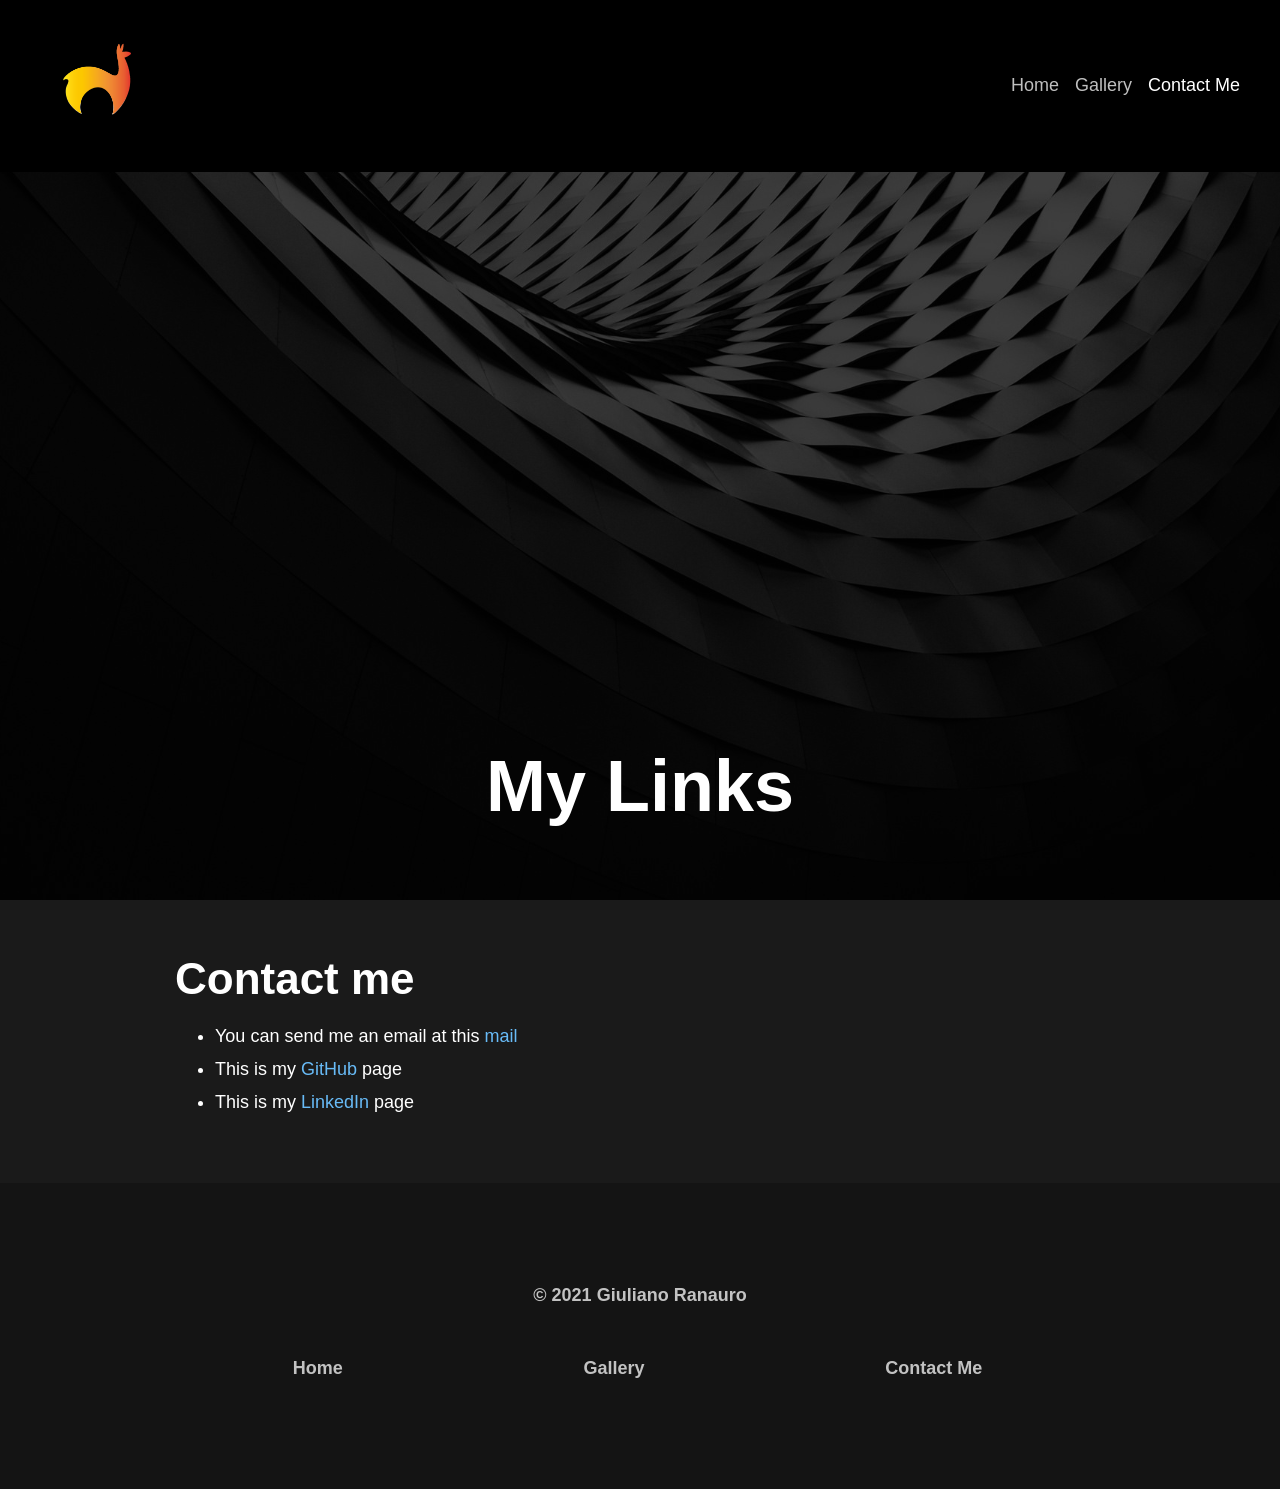
==== commit 5e6f3b45: "mail fix" ====
--- a/markdown/index.html
+++ b/markdown/index.html
@@ -13,7 +13,7 @@
 	<meta name="viewport" content="width=device-width, initial-scale=1.0, maximum-scale=1.0, user-scalable=0" />
 
 	<title>Contact me</title>
-	<link rel="stylesheet" type="text/css" media="all" href="../rw_common/themes/Climate/consolidated.css?rwcache=648413515" />
+	<link rel="stylesheet" type="text/css" media="all" href="../rw_common/themes/Climate/consolidated.css?rwcache=648413886" />
 		
 	    
 </head>
@@ -50,7 +50,7 @@
 					<h2 id="contactme">Contact me</h2>
 
 <ul>
-<li>You can send me an email at this <a href="ranaurogln.gmail.com">address</a></li>
+<li>You can send me an email at this <a href="mailto:ranaurogln@gmail.com">mail</a></li>
 <li>This is my <a href="https://github.com/follen99">GitHub</a> page</li>
 <li>This is my <a href="https://www.linkedin.com/in/giuliano-ranauro-b28474190/">LinkedIn</a> page</li>
 </ul>
@@ -79,7 +79,7 @@
 		</div>
 	</main>
 
-	<script type="text/javascript" src="../rw_common/themes/Climate/js/main.js?rwcache=648413515"></script>
+	<script type="text/javascript" src="../rw_common/themes/Climate/js/main.js?rwcache=648413886"></script>
 </body>
 
 </html>
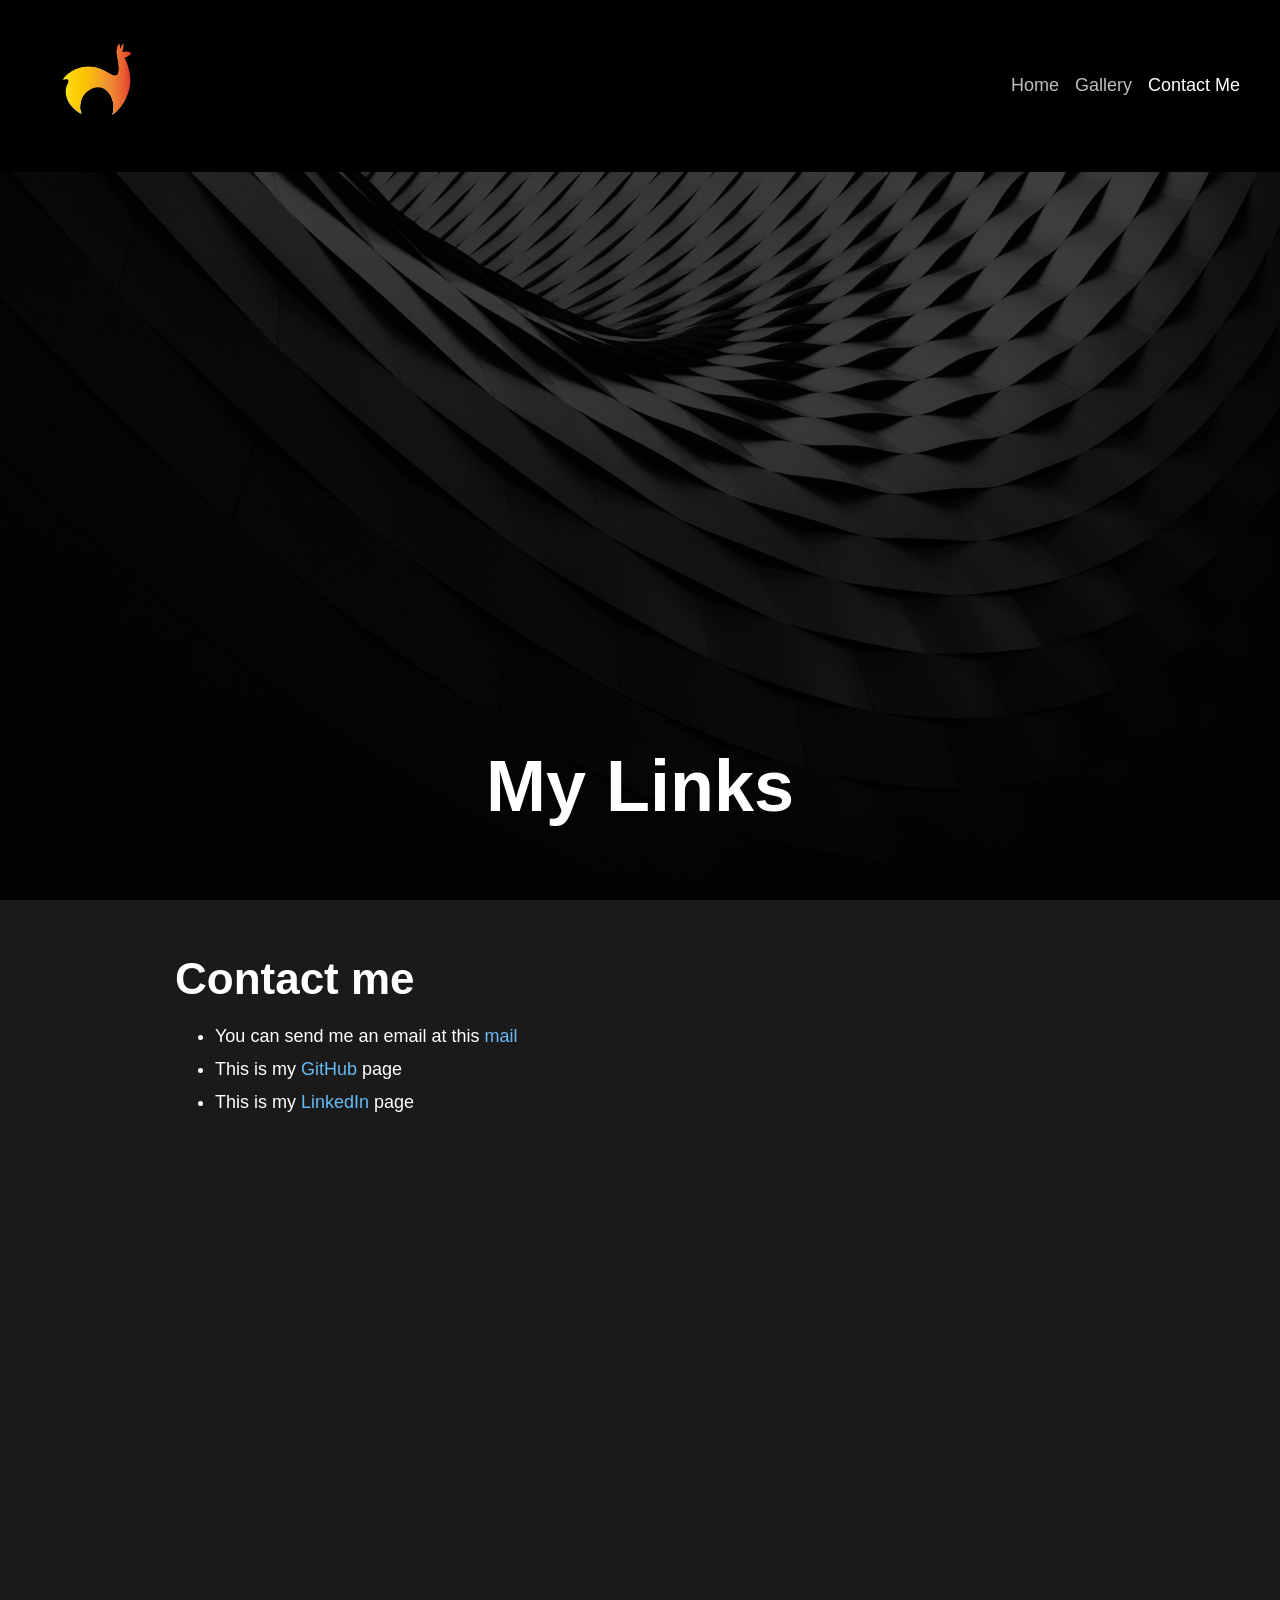
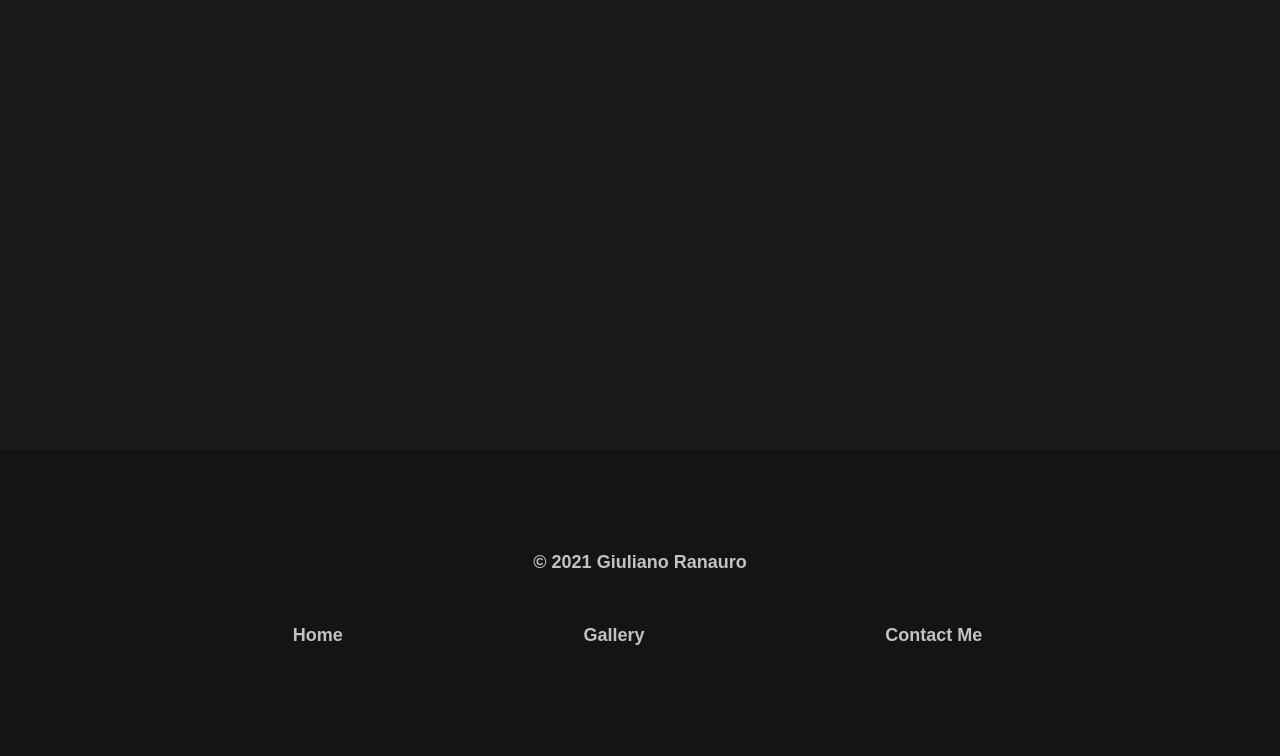
==== commit da4126c8: "google form" ====
--- a/markdown/index.html
+++ b/markdown/index.html
@@ -13,7 +13,7 @@
 	<meta name="viewport" content="width=device-width, initial-scale=1.0, maximum-scale=1.0, user-scalable=0" />
 
 	<title>Contact me</title>
-	<link rel="stylesheet" type="text/css" media="all" href="../rw_common/themes/Climate/consolidated.css?rwcache=648413886" />
+	<link rel="stylesheet" type="text/css" media="all" href="../rw_common/themes/Climate/consolidated.css?rwcache=648415650" />
 		
 	    
 </head>
@@ -54,6 +54,8 @@
 <li>This is my <a href="https://github.com/follen99">GitHub</a> page</li>
 <li>This is my <a href="https://www.linkedin.com/in/giuliano-ranauro-b28474190/">LinkedIn</a> page</li>
 </ul>
+
+<p><iframe src="https://docs.google.com/forms/d/e/1FAIpQLScGhout_RzKwzLhugHCBqnrPkZSLUFmw0oTpatk6CxE4GrNpQ/viewform?embedded=true" width="640" height="840" frameborder="0" marginheight="0" marginwidth="0">Caricamento…</iframe></p>
                 </div>
 
                 <div class="col-sm-4 sidebar">
@@ -79,7 +81,7 @@
 		</div>
 	</main>
 
-	<script type="text/javascript" src="../rw_common/themes/Climate/js/main.js?rwcache=648413886"></script>
+	<script type="text/javascript" src="../rw_common/themes/Climate/js/main.js?rwcache=648415650"></script>
 </body>
 
 </html>
